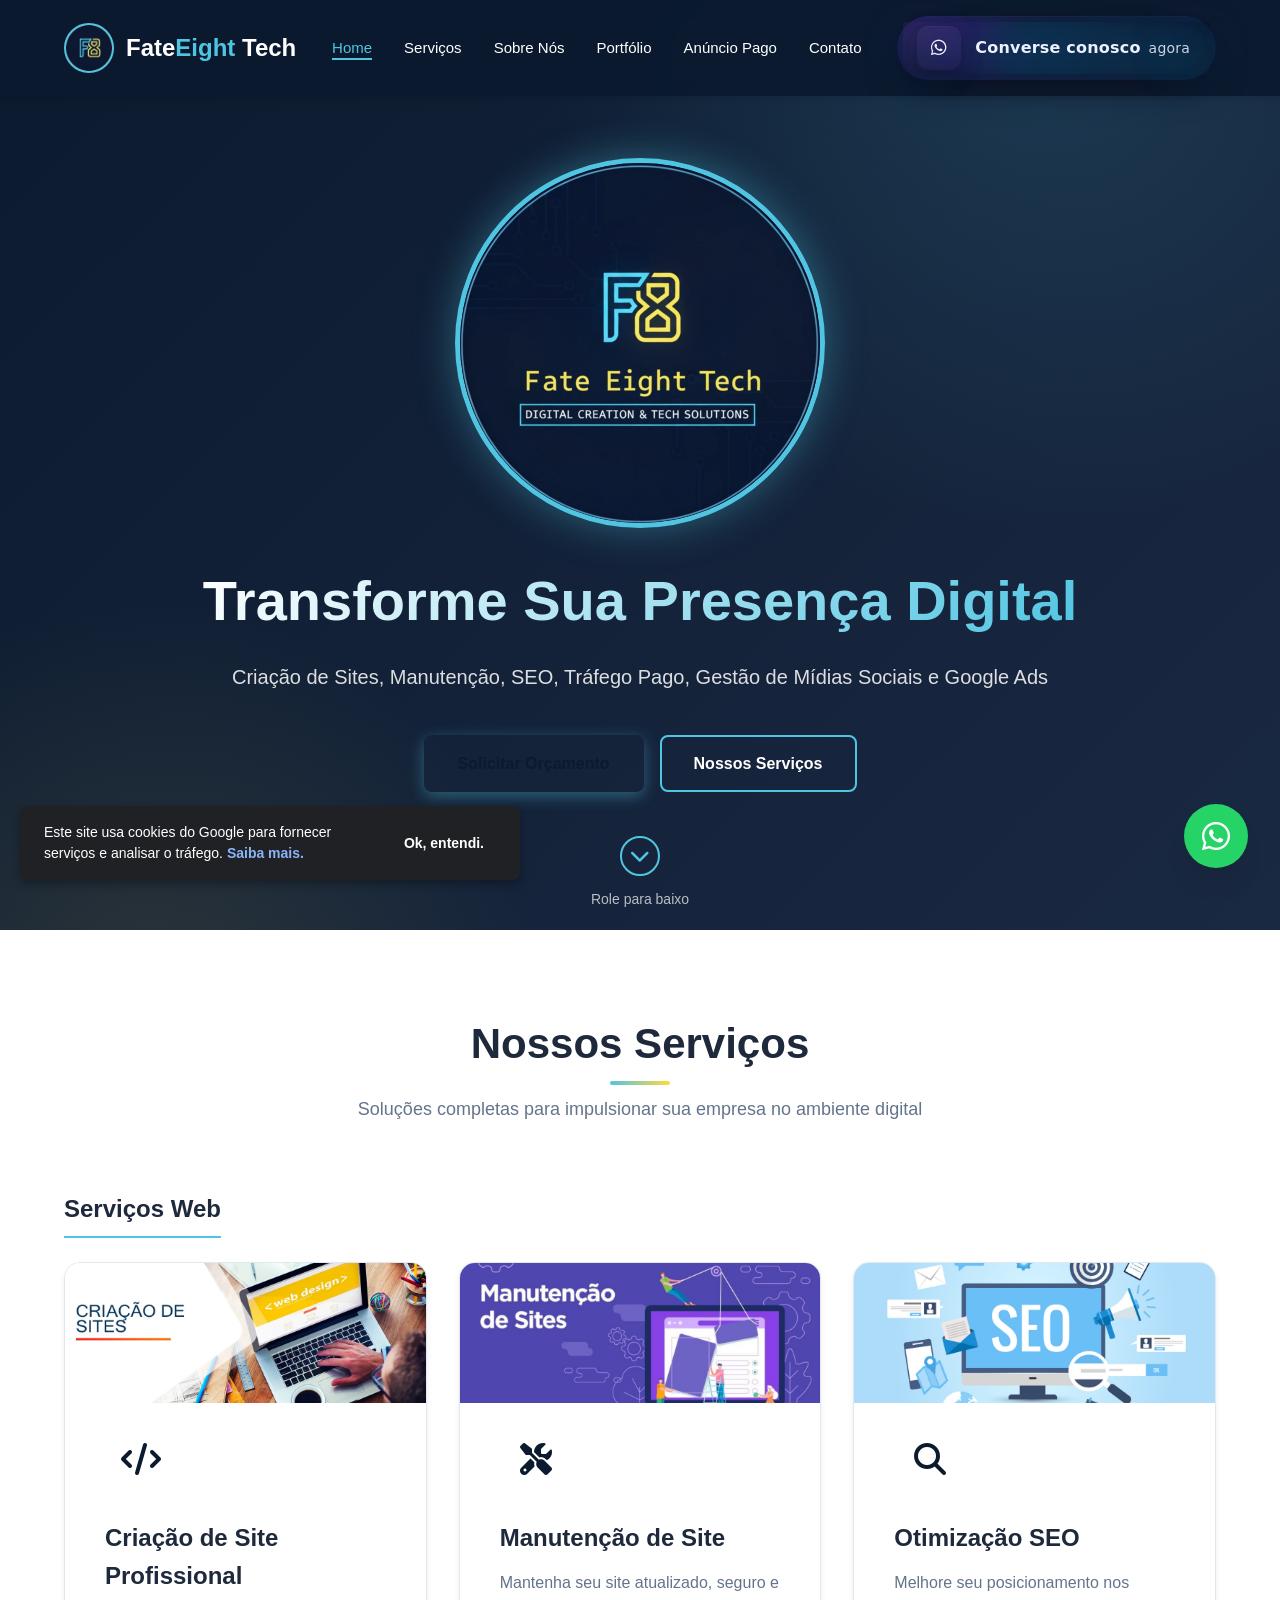
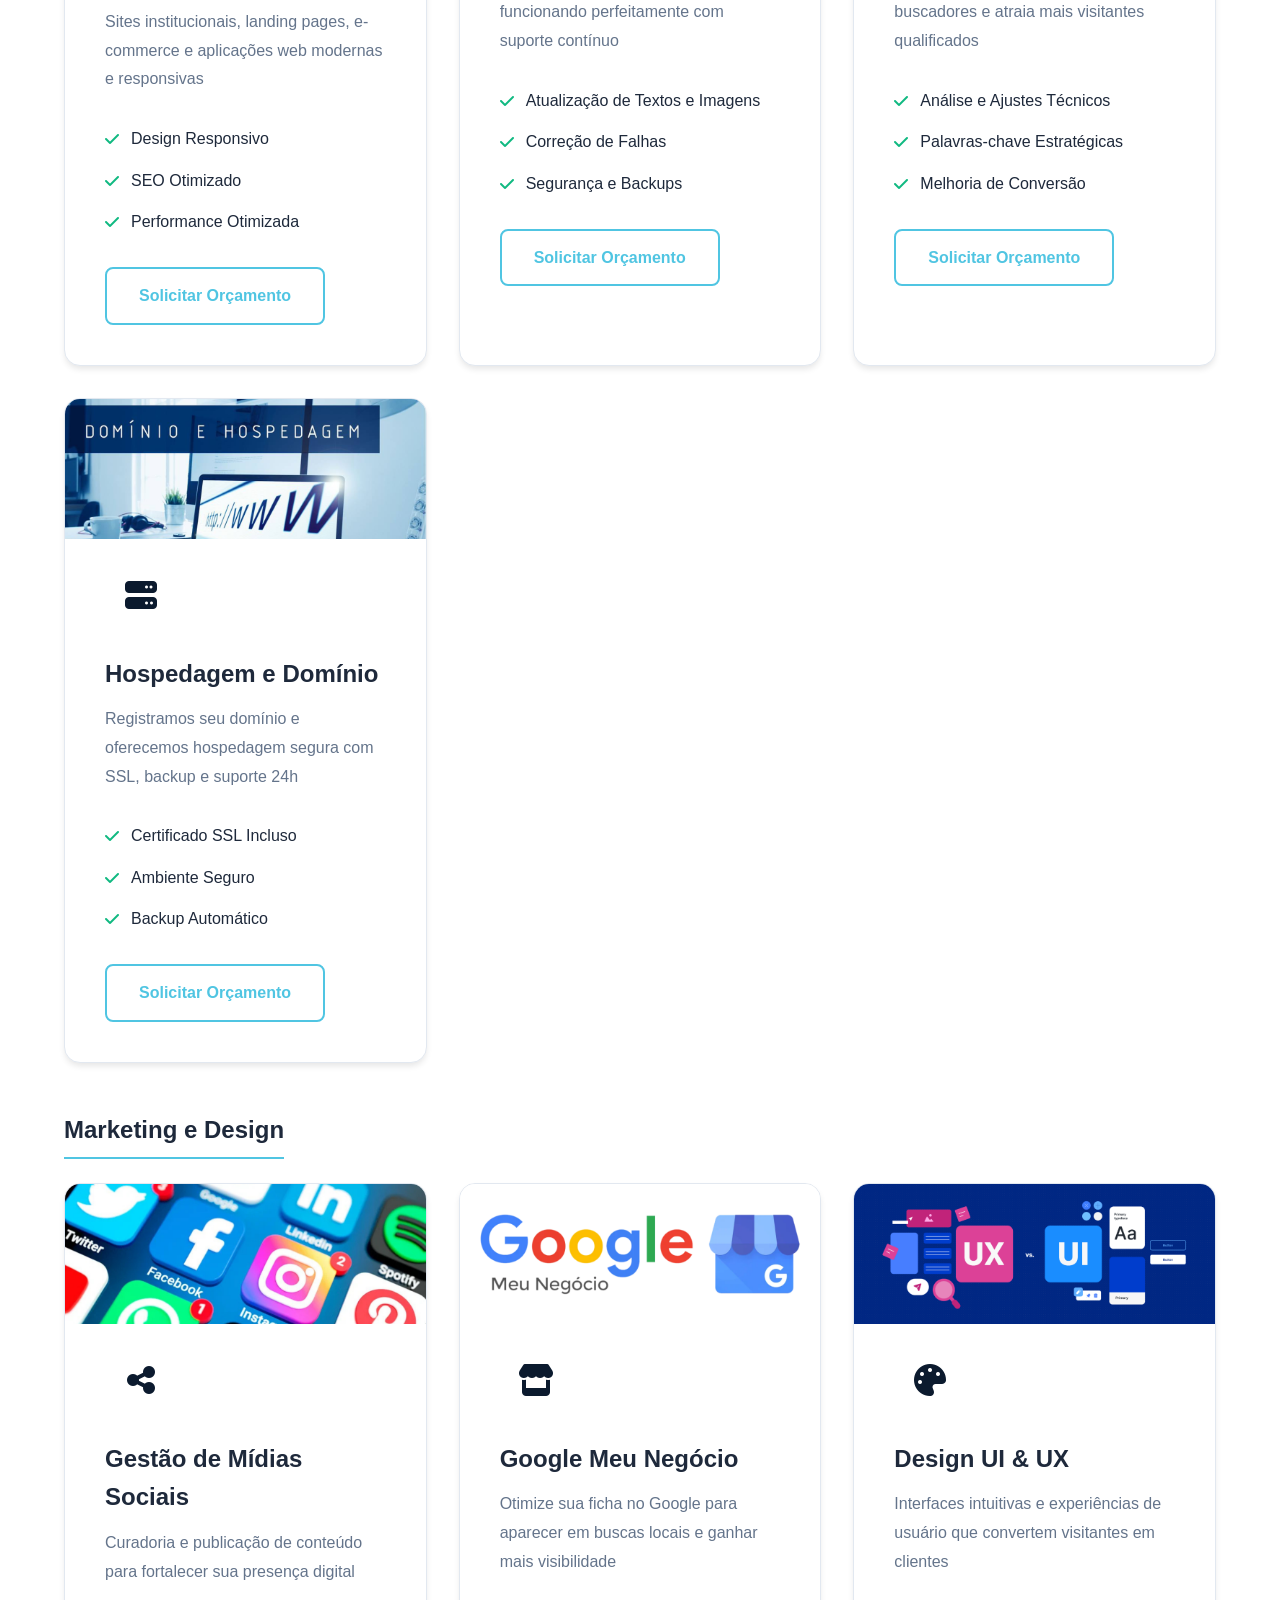
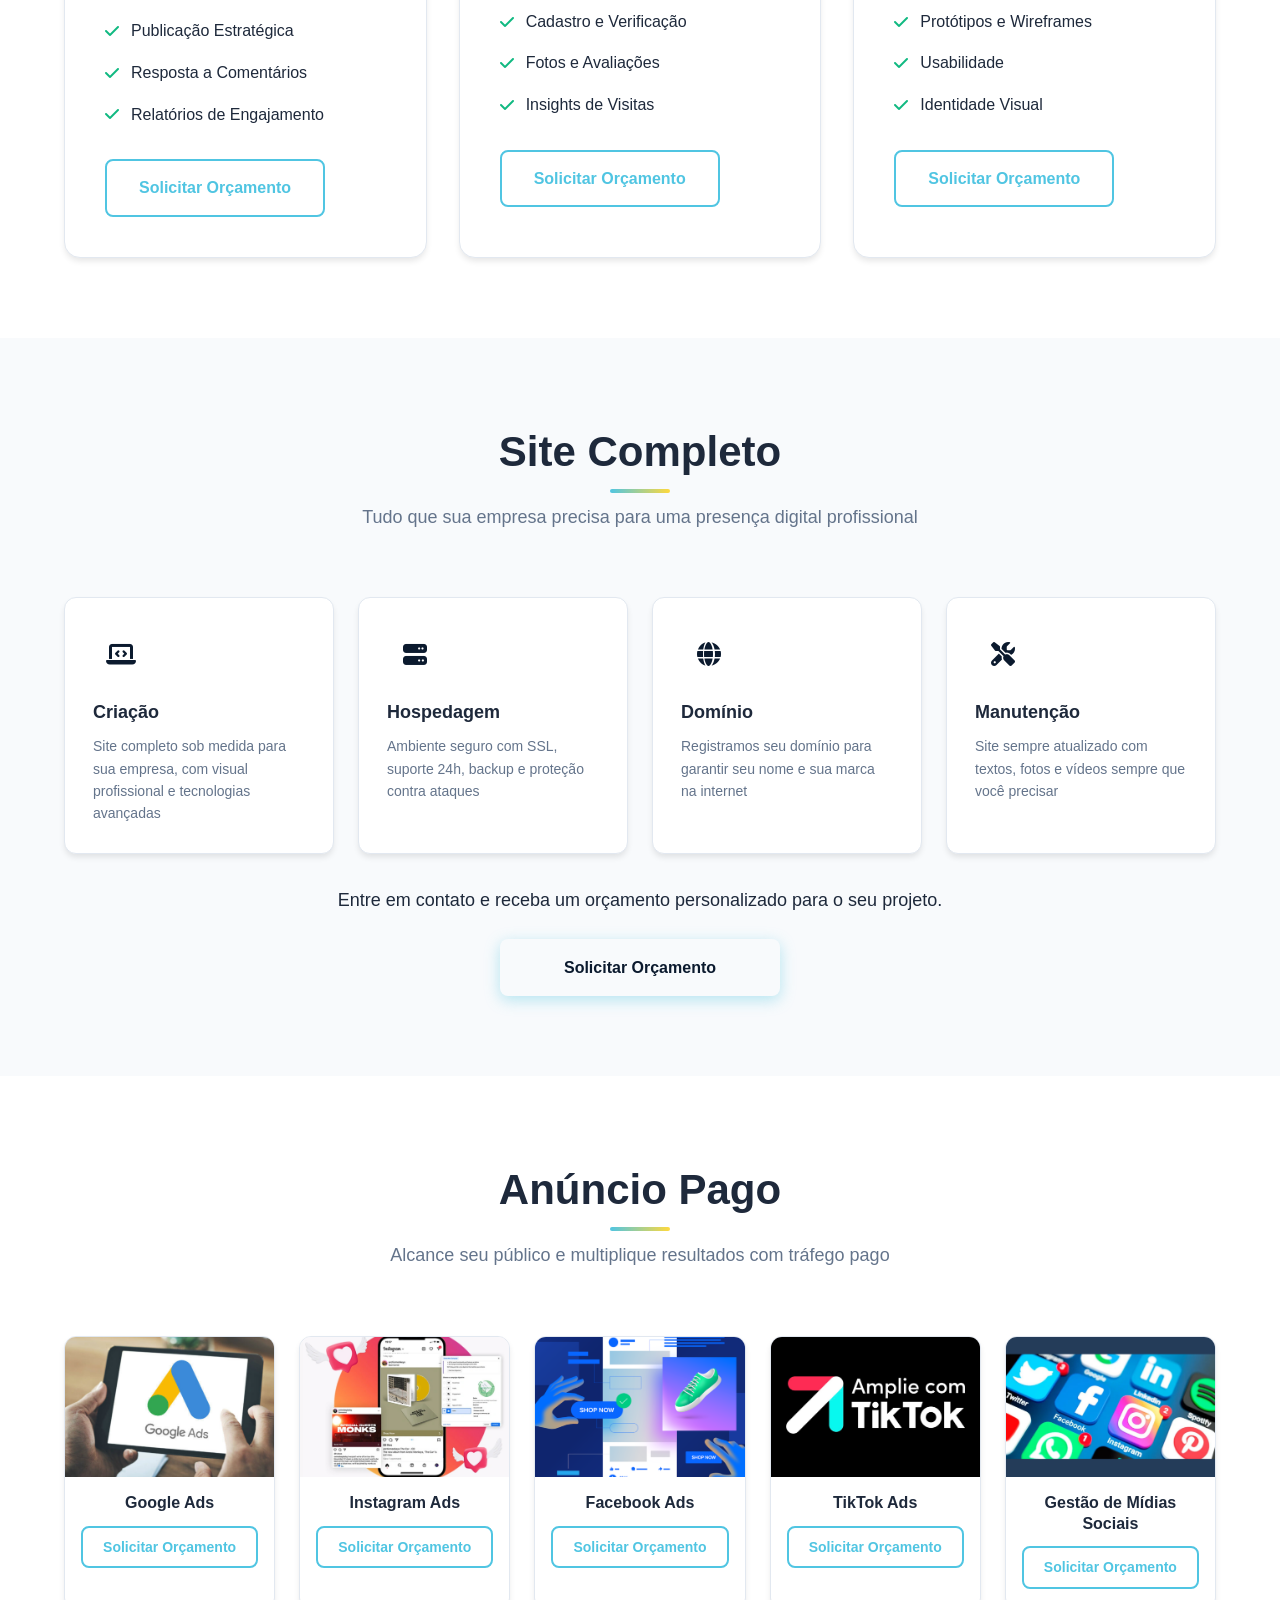
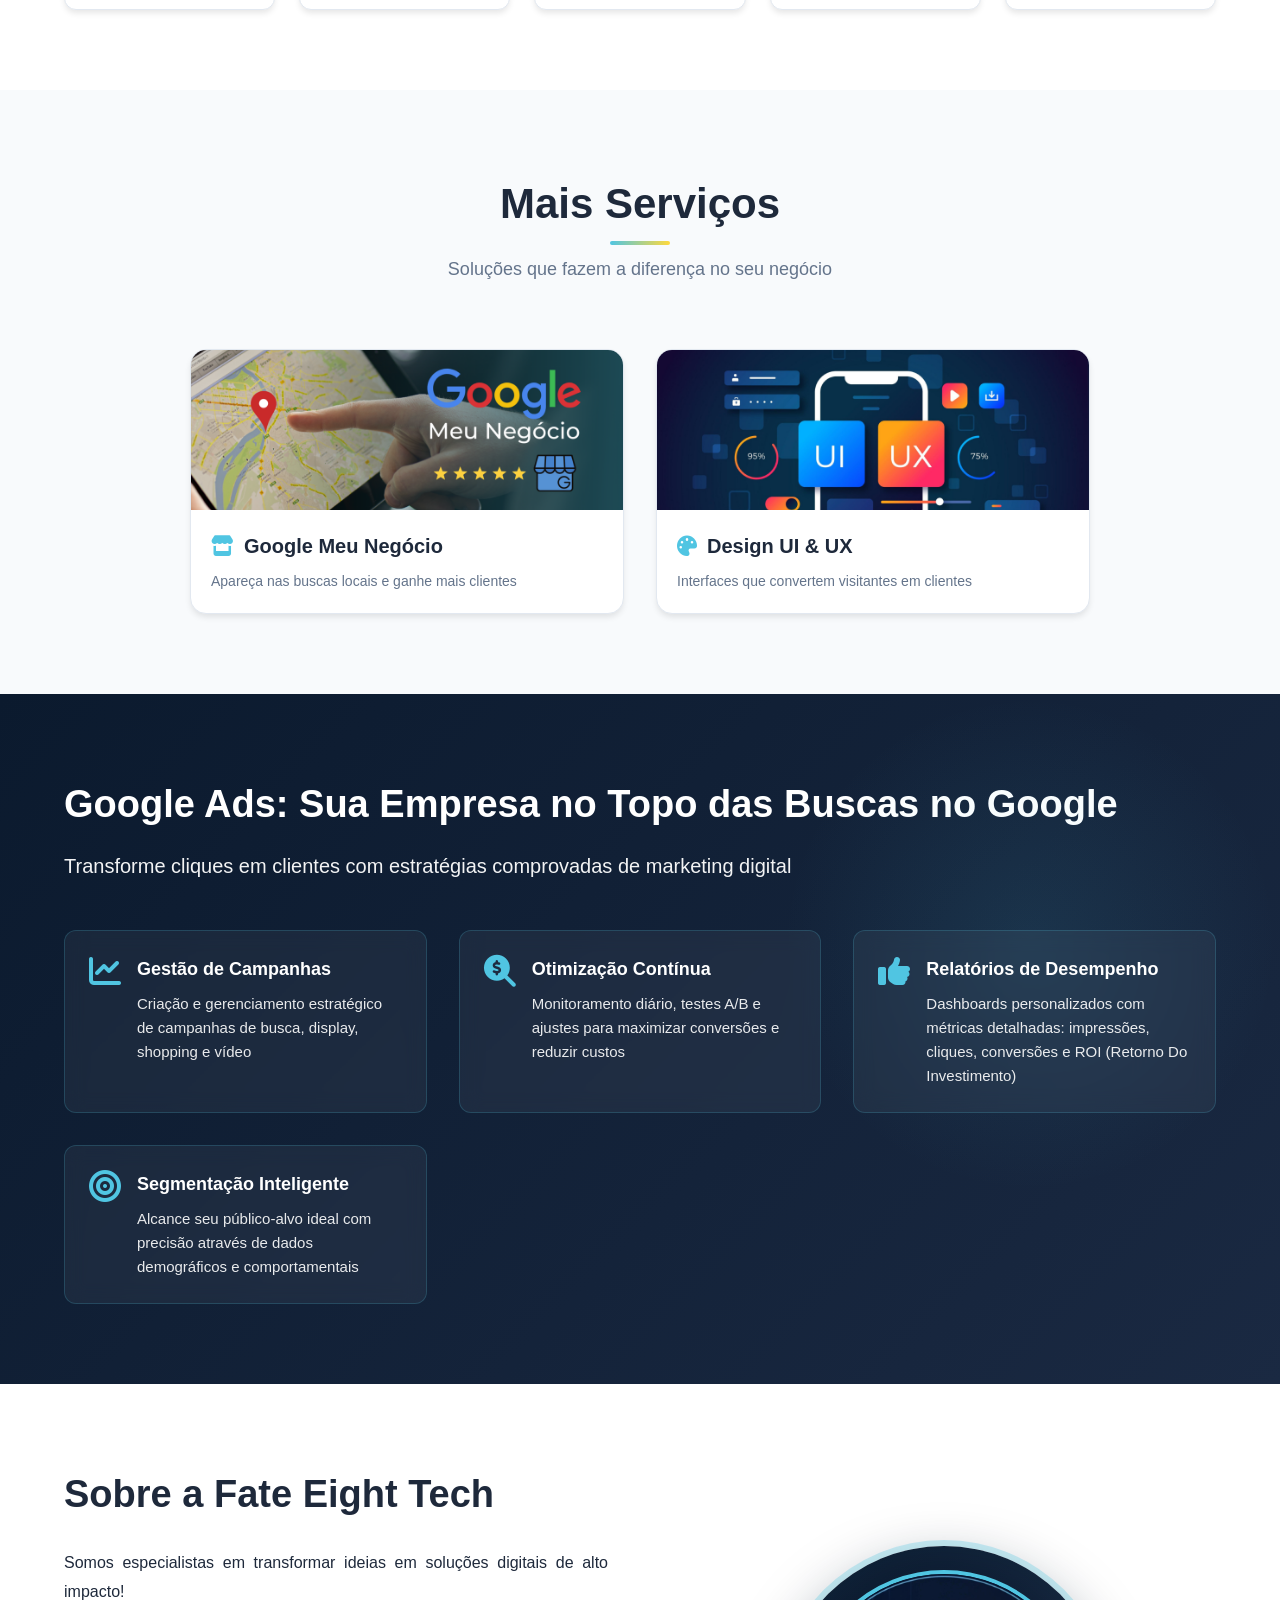
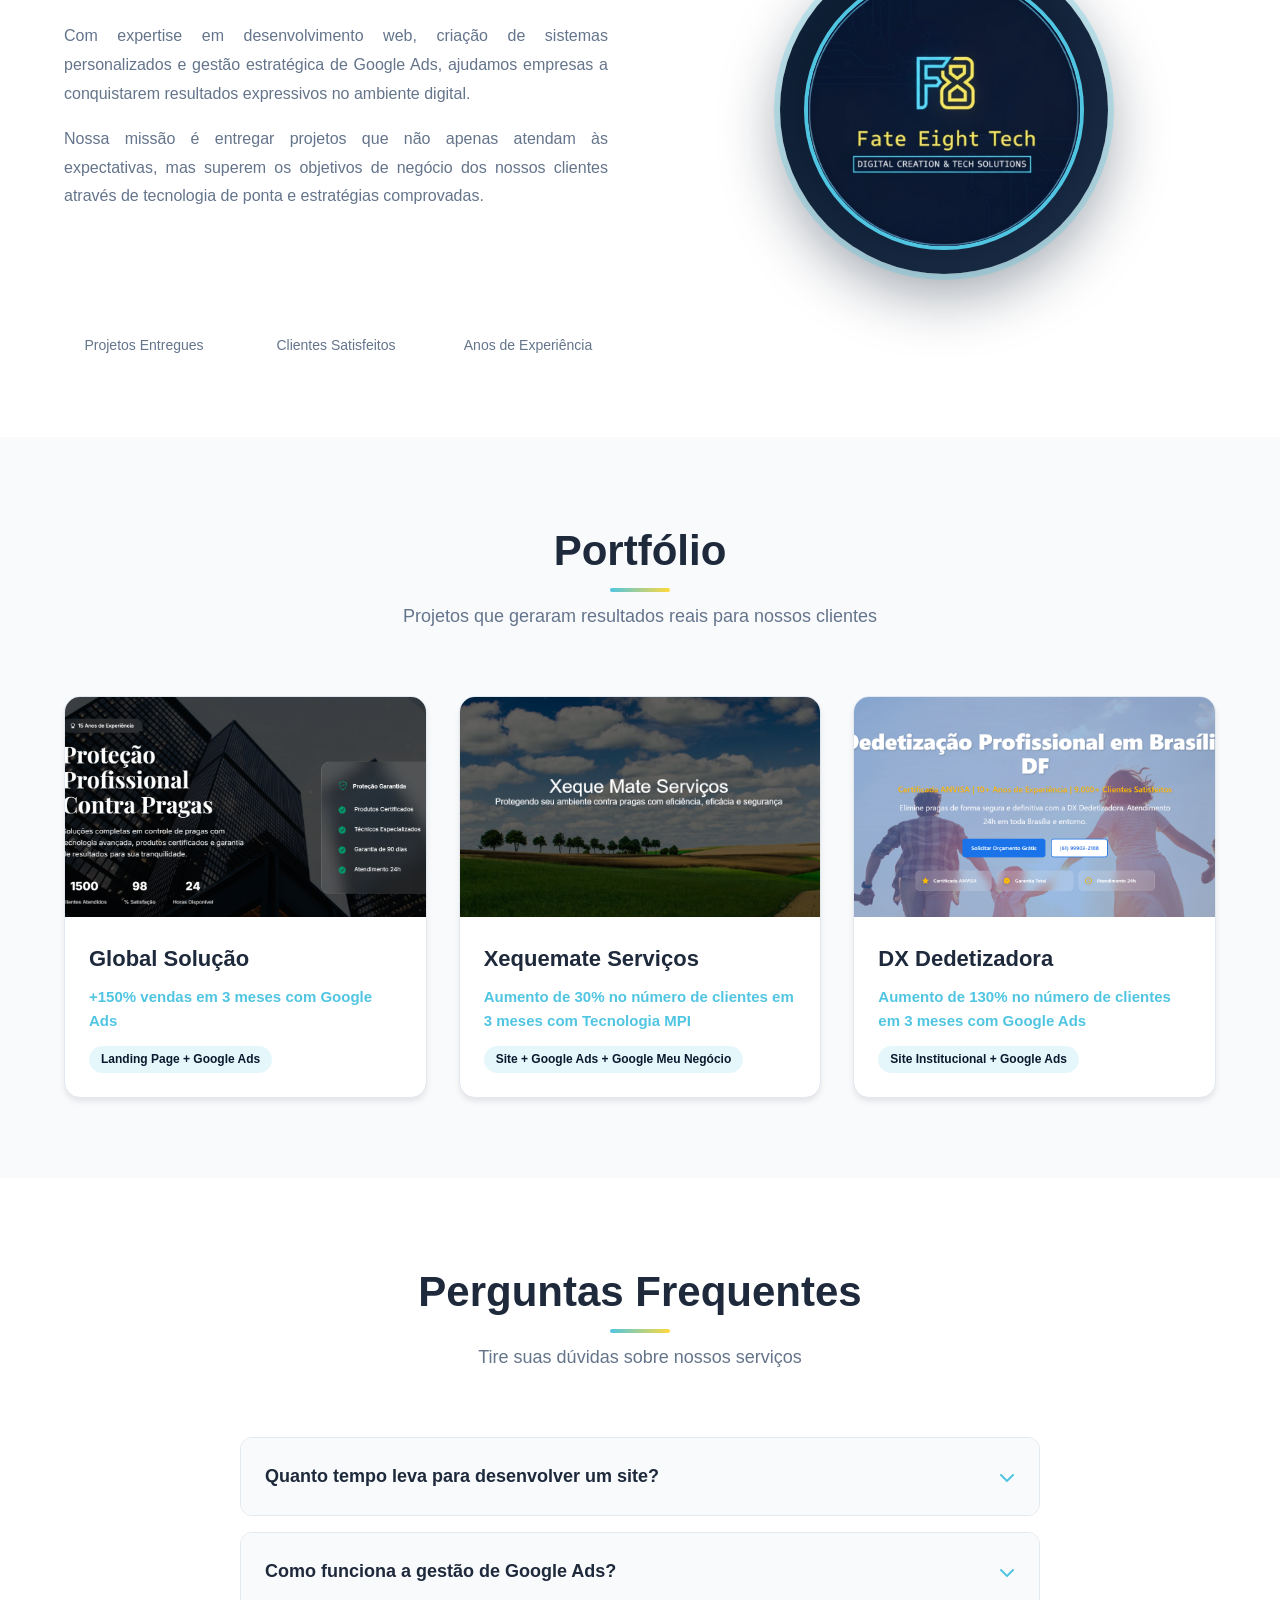
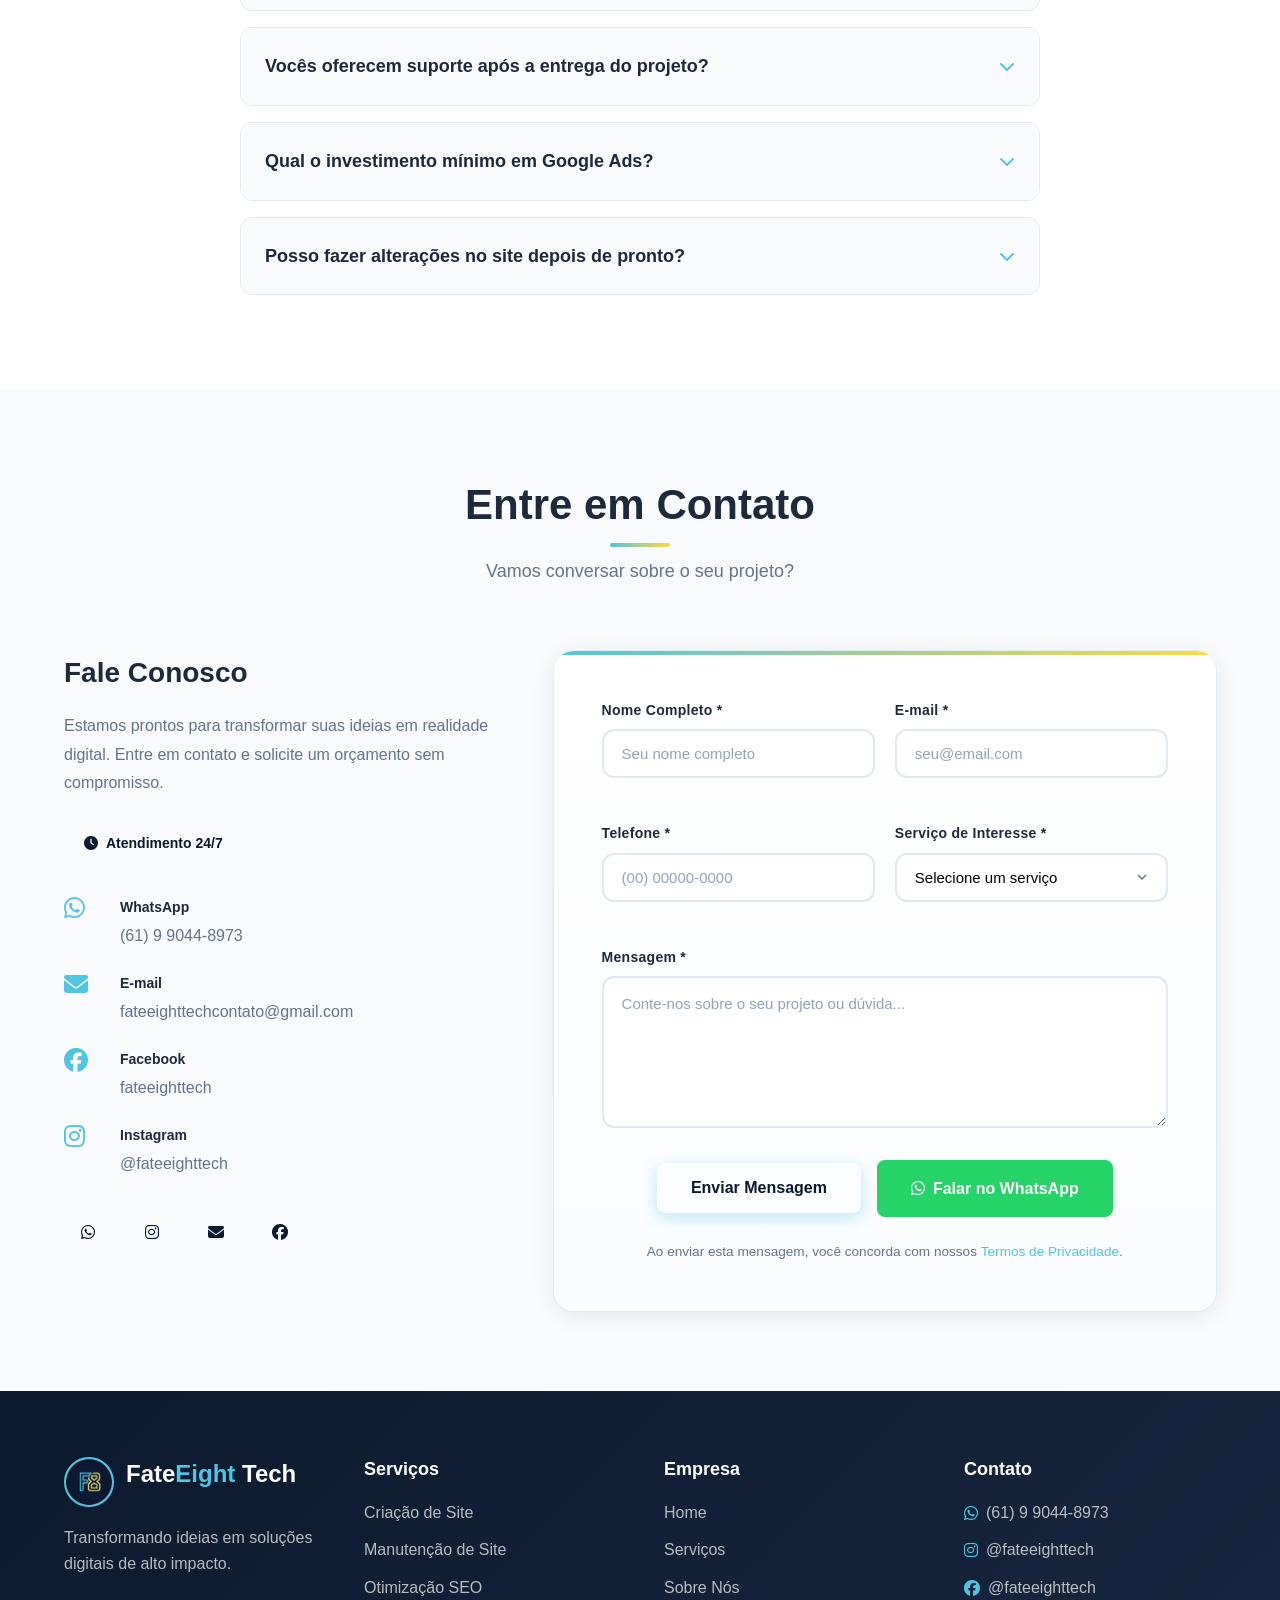
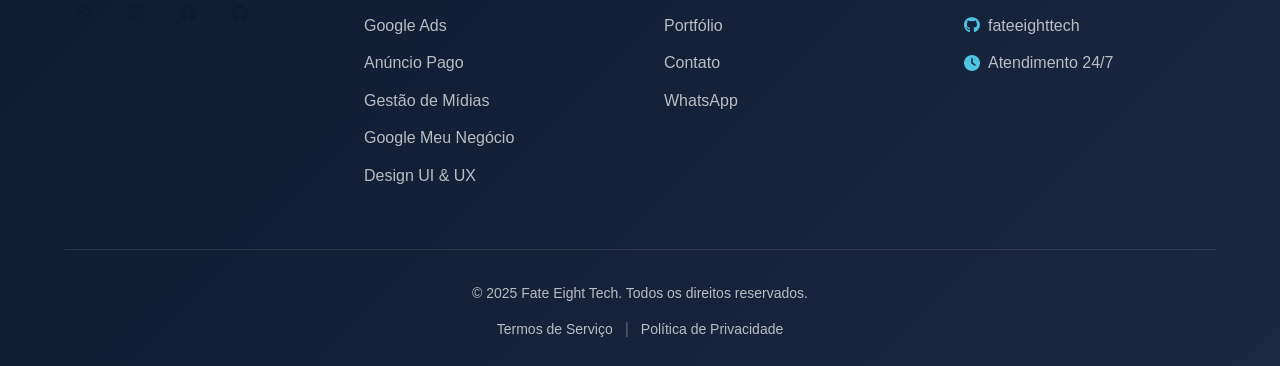
==== index.html @ f66fa098 "Novas alterações no site, novas sessões, novos textos e links, novos redirecionamentos, atualização " ====
<!DOCTYPE html>
<html lang="pt-BR">

<head>
    <!-- Google Tag Manager -->
    <script>(function (w, d, s, l, i) {
            w[l] = w[l] || []; w[l].push({
                'gtm.start':
                    new Date().getTime(), event: 'gtm.js'
            }); var f = d.getElementsByTagName(s)[0],
                j = d.createElement(s), dl = l != 'dataLayer' ? '&l=' + l : ''; j.async = true; j.src =
                    'https://www.googletagmanager.com/gtm.js?id=' + i + dl; f.parentNode.insertBefore(j, f);
        })(window, document, 'script', 'dataLayer', 'GTM-N3N22PZX');</script>

    <!-- Meta Básico -->
    <meta charset="UTF-8">
    <meta name="viewport" content="width=device-width, initial-scale=1.0">
    <meta name="robots" content="index, follow">
    <meta name="theme-color" content="#0d1117">

    <!-- SEO e Marketing -->
    <meta name="description"
        content="Criação de sites, manutenção, SEO, tráfego pago, Google Ads, Instagram Ads, Facebook Ads, gestão de mídias sociais e Google Meu Negócio. Soluções digitais completas para sua empresa.">
    <meta name="keywords"
        content="criação de site, manutenção de site, otimização SEO, Google Ads, Instagram Ads, Facebook Ads, TikTok Ads, gestão de mídias sociais, Google Meu Negócio, design UI UX, Fate Eight Tech, marketing digital, tráfego pago">
    <meta name="author" content="Fate Eight Tech">

    <!-- Open Graph (para Facebook, WhatsApp, LinkedIn etc.) -->
    <meta property="og:title" content="Desenvolva seu Site e Anuncie no Google | Fate Eight Tech">
    <meta property="og:description"
        content="Transforme sua presença digital com sites modernos e campanhas eficientes no Google Ads. Fale com a Fate Eight Tech e expanda seus resultados.">
    <meta property="og:image" content="https://fateeight.com.br/images/logos/logo-hero.jpg">
    <meta property="og:url" content="https://fateeight.com.br/">
    <meta property="og:type" content="website">

    <!-- Twitter Card (para X/Twitter) -->
    <meta name="twitter:card" content="summary_large_image">
    <meta name="twitter:title" content="Fate Eight Tech - Sites e Google Ads">
    <meta name="twitter:description"
        content="Desenvolvemos sites e gerenciamos campanhas no Google Ads para negócios que querem crescer online.">
    <meta name="twitter:image" content="https://fateeight.com.br/images/logos/logo-hero.jpg">

    <!-- Favicon -->
    <link rel="icon" type="image/png" href="images/logos/favicon.png">

    <!-- Título -->
    <title>Desenvolva seu Site e Anuncie no Google | Fate Eight Tech</title>

    <!-- Estilos -->
    <link rel="stylesheet" href="css/style.css">
    <link rel="stylesheet" href="https://cdnjs.cloudflare.com/ajax/libs/font-awesome/6.4.0/css/all.min.css" media="print" onload="this.media='all'">
    <noscript><link rel="stylesheet" href="https://cdnjs.cloudflare.com/ajax/libs/font-awesome/6.4.0/css/all.min.css"></noscript>

    <!-- Google tag (gtag.js) -->
    <script async src="https://www.googletagmanager.com/gtag/js?id=AW-17673039996"></script>
    <script>
        window.dataLayer = window.dataLayer || [];
        function gtag() { dataLayer.push(arguments); }
        gtag('js', new Date());
        gtag('config', 'AW-17673039996');
    </script>

    <!-- reCAPTCHA -->
    <script src="https://www.google.com/recaptcha/api.js?onload=onRecaptchaLoad&render=explicit" async defer></script>
</head>

<body>
    <!-- Google Tag Manager (noscript) -->
    <noscript><iframe src="https://www.googletagmanager.com/ns.html?id=GTM-N3N22PZX" height="0" width="0"
            style="display:none;visibility:hidden"></iframe></noscript>

    <header class="header">
        <nav class="navbar">
            <div class="container">
                <div class="nav-wrapper">
                    <div class="logo">
                        <img src="images/logos/logo-32x32.png" alt="Fate Eight Tech Logo" class="logo-img" width="50" height="50" loading="eager">
                        <a href="#home" style="text-decoration: none; color: inherit;">
                            <span class="logo-text">Fate<span>Eight</span> Tech</span>
                        </a>
                    </div>
                    <button class="mobile-menu-toggle" aria-label="Menu">
                        <span></span>
                        <span></span>
                        <span></span>
                    </button>
                    <ul class="nav-menu">
                        <li><a href="#home" class="nav-link active">Home</a></li>
                        <li><a href="#servicos" class="nav-link">Serviços</a></li>
                        <li><a href="#sobre" class="nav-link">Sobre Nós</a></li>
                        <li><a href="#portfolio" class="nav-link">Portfólio</a></li>
                        <li><a href="#anuncio-pago" class="nav-link">Anúncio Pago</a></li>
                        <li><a href="#contato" class="nav-link">Contato</a></li>
                    </ul>
                    <div class="fe-contact-wrap">
                        <a class="fe-contact-btn" role="button" aria-label="Converse conosco"
                            href="https://wa.me/556190448973?text=Olá, gostaria de fazer um orçamento."
                            data-contact-url="https://wa.me/556190448973?text=Olá, gostaria de fazer um orçamento."
                            target="_blank">
                            <span class="fab fa-whatsapp" aria-hidden="true"></span>
                            <span class="fe-btn-text">Converse conosco <span class="fe-hide-mobile">agora</span></span>
                            <span class="fe-btn-border"></span>
                        </a>
                    </div>
                </div>
            </div>
        </nav>
    </header>

    <section id="home" class="hero-fullscreen">
        <div class="hero-content">
            <div class="hero-logo">
                <img src="images/logos/logo-hero.jpg" alt="Fate Eight Tech" class="hero-logo-img" width="370" height="370" fetchpriority="high" loading="eager">
            </div>
            <h1 class="hero-title">Transforme Sua Presença Digital</h1>
            <p class="hero-subtitle">Criação de Sites, Manutenção, SEO, Tráfego Pago, Gestão de Mídias Sociais e Google Ads</p>
            <div class="hero-buttons">
                <a href="#contato" class="btn btn-primary">Solicitar Orçamento</a>
                <a href="#servicos" class="btn btn-secondary">Nossos Serviços</a>
            </div>
        </div>
        <div class="scroll-indicator">
            <div class="scroll-arrow">
                <i class="fas fa-chevron-down"></i>
            </div>
            <span>Role para baixo</span>
        </div>
    </section>

    <section id="servicos" class="services">
        <div class="container">
            <div class="section-header">
                <h2 class="section-title">Nossos Serviços</h2>
                <p class="section-subtitle">Soluções completas para impulsionar sua empresa no ambiente digital</p>
            </div>

            <h3 class="service-category-title">Serviços Web</h3>
            <div class="services-grid">
                <div class="service-card">
                    <div class="service-card-image">
                        <img src="images/servicos/criacao-site.webp" alt="Criação de Site" width="360" height="140" loading="lazy"
                            onerror="this.src='images/servicos/placeholder.svg';">
                    </div>
                    <div class="service-icon">
                        <i class="fas fa-code"></i>
                    </div>
                    <h3>Criação de Site Profissional</h3>
                    <p>Sites institucionais, landing pages, e-commerce e aplicações web modernas e responsivas</p>
                    <ul class="service-features">
                        <li><i class="fas fa-check"></i> Design Responsivo</li>
                        <li><i class="fas fa-check"></i> SEO Otimizado</li>
                        <li><i class="fas fa-check"></i> Performance Otimizada</li>
                    </ul>
                    <a href="#contato" class="btn btn-outline">Solicitar Orçamento</a>
                </div>
                <div class="service-card">
                    <div class="service-card-image">
                        <img src="images/servicos/manutencao-site.webp" alt="Manutenção de Site" width="360" height="140" loading="lazy"
                            onerror="this.src='images/servicos/placeholder.svg';">
                    </div>
                    <div class="service-icon">
                        <i class="fas fa-tools"></i>
                    </div>
                    <h3>Manutenção de Site</h3>
                    <p>Mantenha seu site atualizado, seguro e funcionando perfeitamente com suporte contínuo</p>
                    <ul class="service-features">
                        <li><i class="fas fa-check"></i> Atualização de Textos e Imagens</li>
                        <li><i class="fas fa-check"></i> Correção de Falhas</li>
                        <li><i class="fas fa-check"></i> Segurança e Backups</li>
                    </ul>
                    <a href="#contato" class="btn btn-outline">Solicitar Orçamento</a>
                </div>
                <div class="service-card">
                    <div class="service-card-image">
                        <img src="images/servicos/seo.webp" alt="Otimização SEO" width="360" height="140" loading="lazy"
                            onerror="this.src='images/servicos/placeholder.svg';">
                    </div>
                    <div class="service-icon">
                        <i class="fas fa-search"></i>
                    </div>
                    <h3>Otimização SEO</h3>
                    <p>Melhore seu posicionamento nos buscadores e atraia mais visitantes qualificados</p>
                    <ul class="service-features">
                        <li><i class="fas fa-check"></i> Análise e Ajustes Técnicos</li>
                        <li><i class="fas fa-check"></i> Palavras-chave Estratégicas</li>
                        <li><i class="fas fa-check"></i> Melhoria de Conversão</li>
                    </ul>
                    <a href="#contato" class="btn btn-outline">Solicitar Orçamento</a>
                </div>
                <div class="service-card">
                    <div class="service-card-image">
                        <img src="images/servicos/hospedagem.webp" alt="Hospedagem e Domínio" width="360" height="140" loading="lazy"
                            onerror="this.src='images/servicos/placeholder.svg';">
                    </div>
                    <div class="service-icon">
                        <i class="fas fa-server"></i>
                    </div>
                    <h3>Hospedagem e Domínio</h3>
                    <p>Registramos seu domínio e oferecemos hospedagem segura com SSL, backup e suporte 24h</p>
                    <ul class="service-features">
                        <li><i class="fas fa-check"></i> Certificado SSL Incluso</li>
                        <li><i class="fas fa-check"></i> Ambiente Seguro</li>
                        <li><i class="fas fa-check"></i> Backup Automático</li>
                    </ul>
                    <a href="#contato" class="btn btn-outline">Solicitar Orçamento</a>
                </div>
            </div>

            <h3 class="service-category-title">Marketing e Design</h3>
            <div class="services-grid">
                <div class="service-card">
                    <div class="service-card-image">
                        <img src="images/servicos/gestao-midias.webp" alt="Gestão de Mídias Sociais" width="360" height="140" loading="lazy"
                            onerror="this.src='images/servicos/placeholder.svg';">
                    </div>
                    <div class="service-icon">
                        <i class="fas fa-share-alt"></i>
                    </div>
                    <h3>Gestão de Mídias Sociais</h3>
                    <p>Curadoria e publicação de conteúdo para fortalecer sua presença digital</p>
                    <ul class="service-features">
                        <li><i class="fas fa-check"></i> Publicação Estratégica</li>
                        <li><i class="fas fa-check"></i> Resposta a Comentários</li>
                        <li><i class="fas fa-check"></i> Relatórios de Engajamento</li>
                    </ul>
                    <a href="#contato" class="btn btn-outline">Solicitar Orçamento</a>
                </div>
                <div class="service-card">
                    <div class="service-card-image">
                        <img src="images/servicos/google-meu-negocio.webp" alt="Google Meu Negócio" width="360" height="140" loading="lazy"
                            onerror="this.src='images/servicos/placeholder.svg';">
                    </div>
                    <div class="service-icon">
                        <i class="fas fa-store"></i>
                    </div>
                    <h3>Google Meu Negócio</h3>
                    <p>Otimize sua ficha no Google para aparecer em buscas locais e ganhar mais visibilidade</p>
                    <ul class="service-features">
                        <li><i class="fas fa-check"></i> Cadastro e Verificação</li>
                        <li><i class="fas fa-check"></i> Fotos e Avaliações</li>
                        <li><i class="fas fa-check"></i> Insights de Visitas</li>
                    </ul>
                    <a href="#contato" class="btn btn-outline">Solicitar Orçamento</a>
                </div>
                <div class="service-card">
                    <div class="service-card-image">
                        <img src="images/servicos/design-ui-ux.webp" alt="Design UI & UX" width="360" height="140" loading="lazy"
                            onerror="this.src='images/servicos/placeholder.svg';">
                    </div>
                    <div class="service-icon">
                        <i class="fas fa-palette"></i>
                    </div>
                    <h3>Design UI & UX</h3>
                    <p>Interfaces intuitivas e experiências de usuário que convertem visitantes em clientes</p>
                    <ul class="service-features">
                        <li><i class="fas fa-check"></i> Protótipos e Wireframes</li>
                        <li><i class="fas fa-check"></i> Usabilidade</li>
                        <li><i class="fas fa-check"></i> Identidade Visual</li>
                    </ul>
                    <a href="#contato" class="btn btn-outline">Solicitar Orçamento</a>
                </div>
            </div>

        </div>
    </section>

    <section id="site-completo" class="site-completo">
        <div class="container">
            <div class="section-header">
                <h2 class="section-title">Site Completo</h2>
                <p class="section-subtitle">Tudo que sua empresa precisa para uma presença digital profissional</p>
            </div>
            <div class="site-completo-grid">
                <div class="site-completo-card">
                    <div class="site-completo-icon">
                        <i class="fas fa-laptop-code"></i>
                    </div>
                    <h3>Criação</h3>
                    <p>Site completo sob medida para sua empresa, com visual profissional e tecnologias avançadas</p>
                </div>
                <div class="site-completo-card">
                    <div class="site-completo-icon">
                        <i class="fas fa-server"></i>
                    </div>
                    <h3>Hospedagem</h3>
                    <p>Ambiente seguro com SSL, suporte 24h, backup e proteção contra ataques</p>
                </div>
                <div class="site-completo-card">
                    <div class="site-completo-icon">
                        <i class="fas fa-globe"></i>
                    </div>
                    <h3>Domínio</h3>
                    <p>Registramos seu domínio para garantir seu nome e sua marca na internet</p>
                </div>
                <div class="site-completo-card">
                    <div class="site-completo-icon">
                        <i class="fas fa-tools"></i>
                    </div>
                    <h3>Manutenção</h3>
                    <p>Site sempre atualizado com textos, fotos e vídeos sempre que você precisar</p>
                </div>
            </div>
            <p class="site-completo-cta">Entre em contato e receba um orçamento personalizado para o seu projeto.</p>
            <a href="#contato" class="btn btn-primary">Solicitar Orçamento</a>
        </div>
    </section>

    <section id="anuncio-pago" class="anuncio-pago">
        <div class="container">
            <div class="section-header">
                <h2 class="section-title">Anúncio Pago</h2>
                <p class="section-subtitle">Alcance seu público e multiplique resultados com tráfego pago</p>
            </div>
            <div class="anuncio-pago-grid">
                <a href="#contato" class="anuncio-card">
                    <div class="anuncio-card-image">
                        <img src="images/ads/google-ads.webp" alt="Google Ads" width="300" height="180" loading="lazy"
                            onerror="this.src='images/ads/placeholder.svg';">
                    </div>
                    <h3>Google Ads</h3>
                    <span class="btn btn-outline btn-sm">Solicitar Orçamento</span>
                </a>
                <a href="#contato" class="anuncio-card">
                    <div class="anuncio-card-image">
                        <img src="images/ads/instagram-ads.webp" alt="Instagram Ads" width="300" height="180" loading="lazy"
                            onerror="this.src='images/ads/placeholder.svg';">
                    </div>
                    <h3>Instagram Ads</h3>
                    <span class="btn btn-outline btn-sm">Solicitar Orçamento</span>
                </a>
                <a href="#contato" class="anuncio-card">
                    <div class="anuncio-card-image">
                        <img src="images/ads/facebook-ads.webp" alt="Facebook Ads" width="300" height="180" loading="lazy"
                            onerror="this.src='images/ads/placeholder.svg';">
                    </div>
                    <h3>Facebook Ads</h3>
                    <span class="btn btn-outline btn-sm">Solicitar Orçamento</span>
                </a>
                <a href="#contato" class="anuncio-card">
                    <div class="anuncio-card-image">
                        <img src="images/ads/tiktok-ads.webp" alt="TikTok Ads" width="300" height="180" loading="lazy"
                            onerror="this.src='images/ads/placeholder.svg';">
                    </div>
                    <h3>TikTok Ads</h3>
                    <span class="btn btn-outline btn-sm">Solicitar Orçamento</span>
                </a>
                <a href="#contato" class="anuncio-card">
                    <div class="anuncio-card-image">
                        <img src="images/ads/gestao-midias.webp" alt="Gestão de Mídias Sociais" width="300" height="180" loading="lazy"
                            onerror="this.src='images/ads/placeholder.svg';">
                    </div>
                    <h3>Gestão de Mídias Sociais</h3>
                    <span class="btn btn-outline btn-sm">Solicitar Orçamento</span>
                </a>
            </div>
        </div>
    </section>

    <section class="destaques-extras">
        <div class="container">
            <div class="section-header">
                <h2 class="section-title">Mais Serviços</h2>
                <p class="section-subtitle">Soluções que fazem a diferença no seu negócio</p>
            </div>
            <div class="destaques-grid">
                <a href="#contato" class="destaque-card">
                    <div class="destaque-card-image">
                        <img src="images/destaques/google-meu-negocio.webp" alt="Google Meu Negócio" width="360" height="200" loading="lazy"
                            onerror="this.src='images/destaques/placeholder.svg';">
                    </div>
                    <h3><i class="fas fa-store"></i> Google Meu Negócio</h3>
                    <p>Apareça nas buscas locais e ganhe mais clientes</p>
                </a>
                <a href="#contato" class="destaque-card">
                    <div class="destaque-card-image">
                        <img src="images/destaques/design-ui-ux.webp" alt="Design UI & UX" width="360" height="200" loading="lazy"
                            onerror="this.src='images/destaques/placeholder.svg';">
                    </div>
                    <h3><i class="fas fa-palette"></i> Design UI & UX</h3>
                    <p>Interfaces que convertem visitantes em clientes</p>
                </a>
            </div>
        </div>
    </section>

    <section class="marketing-detail">
        <div class="container">
            <div class="marketing-content">
                <div class="marketing-text">
                    <h2>Google Ads: Sua Empresa no Topo das Buscas no Google</h2>
                    <p class="lead">Transforme cliques em clientes com estratégias comprovadas de marketing digital</p>
                    <div class="marketing-features">
                        <div class="marketing-feature">
                            <i class="fas fa-chart-line"></i>
                            <div>
                                <h4>Gestão de Campanhas</h4>
                                <p>Criação e gerenciamento estratégico de campanhas de busca, display, shopping e vídeo
                                </p>
                            </div>
                        </div>
                        <div class="marketing-feature">
                            <i class="fas fa-search-dollar"></i>
                            <div>
                                <h4>Otimização Contínua</h4>
                                <p>Monitoramento diário, testes A/B e ajustes para maximizar conversões e reduzir custos
                                </p>
                            </div>
                        </div>
                        <div class="marketing-feature">
                            <i class="fa-solid fa-thumbs-up"></i>
                            <div>
                                <h4>Relatórios de Desempenho</h4>
                                <p>Dashboards personalizados com métricas detalhadas: impressões, cliques, conversões e
                                    ROI (Retorno Do Investimento)</p>
                            </div>
                        </div>
                        <div class="marketing-feature">
                            <i class="fas fa-bullseye"></i>
                            <div>
                                <h4>Segmentação Inteligente</h4>
                                <p>Alcance seu público-alvo ideal com precisão através de dados demográficos e
                                    comportamentais</p>
                            </div>
                        </div>
                    </div>
                </div>
            </div>
        </div>
    </section>

    <section id="sobre" class="about">
        <div class="container">
            <div class="about-content">
                <div class="about-text">
                    <h2>Sobre a Fate Eight Tech</h2>
                    <p class="lead">Somos especialistas em transformar ideias em soluções digitais de alto impacto!</p>
                    <p>Com expertise em desenvolvimento web, criação de sistemas personalizados e gestão estratégica de
                        Google Ads, ajudamos empresas a conquistarem resultados expressivos no ambiente digital.</p>
                    <p>Nossa missão é entregar projetos que não apenas atendam às expectativas, mas superem os objetivos
                        de negócio dos nossos clientes através de tecnologia de ponta e estratégias comprovadas.</p>
                    <div class="about-stats">
                        <div class="stat">
                            <span class="stat-number">50+</span>
                            <span class="stat-label">Projetos Entregues</span>
                        </div>
                        <div class="stat">
                            <span class="stat-number">94%</span>
                            <span class="stat-label">Clientes Satisfeitos</span>
                        </div>
                        <div class="stat">
                            <span class="stat-number">5+</span>
                            <span class="stat-label">Anos de Experiência</span>
                        </div>
                    </div>
                </div>
                <div class="about-image">
                    <div class="about-logo-frame">
                        <img src="images/logos/logo-hero.jpg" alt="Fate Eight Tech - Soluções Digitais" width="280" height="280" loading="lazy">
                    </div>
                </div>
            </div>
        </div>
    </section>

    <section id="portfolio" class="portfolio">
        <div class="container">
            <div class="section-header">
                <h2 class="section-title">Portfólio</h2>
                <p class="section-subtitle">Projetos que geraram resultados reais para nossos clientes</p>
            </div>
            <div class="portfolio-grid">
                <a href="https://www.globalsolucaodedetizadora.com.br/" target="_blank" rel="noopener noreferrer" class="portfolio-card">
                    <div class="portfolio-image">
                        <img src="images/portfolio/global-solucao.webp" alt="Global Solução - Site desenvolvido pela Fate Eight Tech" width="400" height="250" loading="lazy"
                            onerror="this.src='images/portfolio/placeholder.svg'; this.alt='Preview Global Solução';">
                    </div>
                    <div class="portfolio-content">
                        <h3>Global Solução</h3>
                        <p class="portfolio-result">+150% vendas em 3 meses com Google Ads</p>
                        <span class="portfolio-tag">Landing Page + Google Ads</span>
                    </div>
                </a>
                <a href="https://xequemateservicos.com.br/" target="_blank" rel="noopener noreferrer" class="portfolio-card">
                    <div class="portfolio-image">
                        <img src="images/portfolio/xequemate.webp" alt="Xequemate Serviços - Site desenvolvido pela Fate Eight Tech" width="400" height="250" loading="lazy"
                            onerror="this.src='images/portfolio/placeholder.svg'; this.alt='Preview Xequemate';">
                    </div>
                    <div class="portfolio-content">
                        <h3>Xequemate Serviços</h3>
                        <p class="portfolio-result">Aumento de 30% no número de clientes em 3 meses com Tecnologia MPI</p>
                        <span class="portfolio-tag">Site + Google Ads + Google Meu Negócio</span>
                    </div>
                </a>
                <a href="https://dxdedetizadora.com.br/" target="_blank" rel="noopener noreferrer" class="portfolio-card">
                    <div class="portfolio-image">
                        <img src="images/portfolio/dx-dedetizadora.webp" alt="DX Dedetizadora - Projeto Fate Eight Tech" width="400" height="250" loading="lazy"
                            onerror="this.src='images/portfolio/placeholder.svg'; this.alt='Preview DX Dedetizadora';">
                    </div>
                    <div class="portfolio-content">
                        <h3>DX Dedetizadora</h3>
                        <p class="portfolio-result">Aumento de 130% no número de clientes em 3 meses com Google Ads</p>
                        <span class="portfolio-tag">Site Institucional + Google Ads</span>
                    </div>
                </a>
            </div>
        </div>
    </section>

    <section class="faq">
        <div class="container">
            <div class="section-header">
                <h2 class="section-title">Perguntas Frequentes</h2>
                <p class="section-subtitle">Tire suas dúvidas sobre nossos serviços</p>
            </div>
            <div class="faq-list">
                <div class="faq-item">
                    <div class="faq-question">
                        <h4>Quanto tempo leva para desenvolver um site?</h4>
                        <i class="fas fa-chevron-down"></i>
                    </div>
                    <div class="faq-answer">
                        <p>O prazo varia conforme a complexidade do projeto. Sites institucionais simples ficam prontos
                            em 2-3 semanas, enquanto projetos mais complexos como e-commerce podem levar de 6 a 12
                            semanas.</p>
                    </div>
                </div>

                <div class="faq-item">
                    <div class="faq-question">
                        <h4>Como funciona a gestão de Google Ads?</h4>
                        <i class="fas fa-chevron-down"></i>
                    </div>
                    <div class="faq-answer">
                        <p>Realizamos uma análise completa do seu negócio, criamos campanhas segmentadas, fazemos
                            otimizações diárias e fornecemos relatórios semanais com todas as métricas importantes.
                            Nosso objetivo é maximizar seu ROI (Retorno sobre Investimento).</p>
                    </div>
                </div>

                <div class="faq-item">
                    <div class="faq-question">
                        <h4>Vocês oferecem suporte após a entrega do projeto?</h4>
                        <i class="fas fa-chevron-down"></i>
                    </div>
                    <div class="faq-answer">
                        <p>Sim! Todos os nossos projetos incluem período de suporte técnico. Além disso, oferecemos
                            planos de manutenção contínua para garantir que seu site ou sistema esteja sempre atualizado
                            e funcionando perfeitamente.</p>
                    </div>
                </div>

                <div class="faq-item">
                    <div class="faq-question">
                        <h4>Qual o investimento mínimo em Google Ads?</h4>
                        <i class="fas fa-chevron-down"></i>
                    </div>
                    <div class="faq-answer">
                        <p>Recomendamos um investimento mínimo de R$ 30/dia para ter resultados consistentes. O valor
                            ideal depende do seu segmento, concorrência e objetivos. Fazemos uma análise personalizada
                            para recomendar o melhor orçamento.</p>
                    </div>
                </div>

                <div class="faq-item">
                    <div class="faq-question">
                        <h4>Posso fazer alterações no site depois de pronto?</h4>
                        <i class="fas fa-chevron-down"></i>
                    </div>
                    <div class="faq-answer">
                        <p>Sim! Após a finalização do site, é possível solicitar alterações. Nesse caso, realizamos uma
                            nova avaliação do pedido, mas oferecemos condições especiais e descontos para clientes já
                            cadastrados.</p>
                    </div>
                </div>
            </div>
        </div>
    </section>

    <!-- form -->
    <section id="contato" class="contact">
        <div class="container">

            <div class="section-header">
                <h2 class="section-title">Entre em Contato</h2>
                <p class="section-subtitle">Vamos conversar sobre o seu projeto?</p>
            </div>

            <div class="contact-wrapper">
                <div class="contact-info">
                    <h3>Fale Conosco</h3>
                    <p>Estamos prontos para transformar suas ideias em realidade digital. Entre em contato e solicite um
                        orçamento sem compromisso.</p>
                    <div class="availability-badge">
                        <i class="fas fa-clock"></i>
                        <span>Atendimento 24/7</span>
                    </div>
                    <div class="contact-details">
                        <div class="contact-item">
                            <i class="fab fa-whatsapp"></i>
                            <div>
                                <h4>WhatsApp</h4>
                                <a href="https://wa.me/556190448973?text=Olá, gostaria de fazer um orçamento."
                                    target="_blank" rel="noopener noreferrer">(61) 9 9044-8973</a>
                            </div>
                        </div>
                        <div class="contact-item">
                            <i class="fa-solid fa-envelope"></i>
                            <div>
                                <h4>E-mail</h4>
                                <a href="mailto:fateeighttechcontato@gmail.com" target="_blank"
                                    rel="noopener noreferrer">fateeighttechcontato@gmail.com</a>
                            </div>
                        </div>
                        <div class="contact-item">
                            <i class="fab fa-facebook"></i>
                            <div>
                                <h4>Facebook</h4>
                                <a href="https://www.facebook.com/profile.php?id=61582108484785" target="_blank"
                                    rel="noopener noreferrer">fateeighttech</a>
                            </div>
                        </div>
                        <div class="contact-item">
                            <i class="fab fa-instagram"></i>
                            <div>
                                <h4>Instagram</h4>
                                <a href="https://instagram.com/fateeighttech" target="_blank"
                                    rel="noopener noreferrer">@fateeighttech</a>
                            </div>
                        </div>
                    </div>

                    <div class="social-links">
                        <a href="https://wa.me/556190448973?text=Olá, gostaria de fazer um orçamento." target="_blank"
                            rel="noopener noreferrer" aria-label="WhatsApp"><i class="fab fa-whatsapp"></i></a>
                        <a href="https://instagram.com/fateeighttech" target="_blank" rel="noopener noreferrer"
                            aria-label="Instagram"><i class="fab fa-instagram"></i></a>
                        <a href="mailto:fateeighttechcontato@gmail.com" target="_blank" rel="noopener noreferrer"
                            aria-label="E-mail"><i class="fa-solid fa-envelope"></i></a>
                        <a href="https://www.facebook.com/profile.php?id=61582108484785" target="_blank"
                            rel="noopener noreferrer" aria-label="Facebook"><i class="fab fa-facebook"></i></a>
                    </div>
                </div>

                <form class="contact-form" id="contactForm" method="post">
                    <!-- HONEYPOT (dentro do form para funcionar corretamente) -->
                    <div style="display:none;">
                        <label>Não preencher</label>
                        <input type="text" name="company" autocomplete="off" tabindex="-1" value="">
                    </div>

                    <!-- campo extra escondido (antigo) -->
                    <input type="text" name="honeypot" style="display:none">

                    <div class="form-row form-row-2">
                        <div class="form-group">
                            <label for="name">Nome Completo *</label>
                            <input type="text" id="name" name="name" required placeholder="Seu nome completo">
                            <span class="error-message"></span>
                        </div>
                        <div class="form-group">
                            <label for="email">E-mail *</label>
                            <input type="email" id="email" name="email" required placeholder="seu@email.com">
                            <span class="error-message"></span>
                        </div>
                    </div>
                    <div class="form-row form-row-2">
                        <div class="form-group">
                            <label for="phone">Telefone *</label>
                            <input type="tel" id="phone" name="phone" required placeholder="(00) 00000-0000">
                            <span class="error-message"></span>
                        </div>
                        <div class="form-group">
                            <label for="service">Serviço de Interesse *</label>
                            <select id="service" name="service" required>
                            <option value="">Selecione um serviço</option>
                            <option value="criacao-site">Criação de Site Profissional</option>
                            <option value="manutencao-site">Manutenção de Site</option>
                            <option value="otimizacao-seo">Otimização SEO</option>
                            <option value="hospedagem-dominio">Hospedagem e Domínio</option>
                            <option value="google-ads">Google Ads</option>
                            <option value="instagram-facebook-ads">Instagram / Facebook Ads</option>
                            <option value="tiktok-ads">TikTok Ads</option>
                            <option value="gestao-midias">Gestão de Mídias Sociais</option>
                            <option value="google-meu-negocio">Google Meu Negócio</option>
                            <option value="design-ui-ux">Design UI & UX</option>
                            <option value="multiplos">Múltiplos Serviços</option>
                        </select>
                        <span class="error-message"></span>
                        </div>
                    </div>
                    <div class="form-group">
                        <label for="message">Mensagem *</label>
                        <textarea id="message" name="message" rows="5" required placeholder="Conte-nos sobre o seu projeto ou dúvida..."></textarea>
                        <span class="error-message"></span>
                    </div>

                    <!-- reCAPTCHA placeholder (será renderizado pelo grecaptcha) -->
                    <div class="form-recaptcha">
                        <div class="g-recaptcha" data-sitekey="6LfsPvkrAAAAAAiUhmmX6X05cBHj95l2A8yqnVd_"></div>
                    </div>
                    <input type="hidden" name="redirectTo" value="obrigado.html">
                    <div class="form-buttons">
                        <button type="submit" class="btn btn-primary">Enviar Mensagem</button>
                        <a href="https://wa.me/556190448973?text=Olá, gostaria de fazer um orçamento." target="_blank" rel="noopener noreferrer" class="btn btn-whatsapp" aria-label="Contato pelo WhatsApp">
                            <i class="fab fa-whatsapp"></i> Falar no WhatsApp
                        </a>
                    </div>

                    <!-- chave do StaticForms (será atualizada pelo JS automaticamente) -->
                    <input type="hidden" name="apiKey" value="sf_ieke4i8a01gjchnhil47ja6k">

                    <div id="form-status-message" aria-live="polite"></div>

                    <p class="privacy-notice">
                        Ao enviar esta mensagem, você concorda com nossos
                        <a href="https://fateeight.com.br/privacidade.html" target="_blank"
                            rel="noopener noreferrer">Termos de Privacidade</a>.
                    </p>
                </form>
            </div>
        </div>
    </section>


    <footer class="footer">
        <div class="container">
            <div class="footer-content">
                <div class="footer-section">
                    <div class="footer-logo">
                        <img src="images/logos/logo-32x32.png" alt="Fate Eight Tech" class="footer-logo-img" width="50" height="50" loading="lazy">
                        <h3>Fate<span>Eight</span> Tech</h3>
                    </div>
                    <p>Transformando ideias em soluções digitais de alto impacto.</p>
                    <div class="footer-social">
                        <a href="https://wa.me/556190448973?text=Olá, gostaria de fazer um orçamento." target="_blank"
                            aria-label="WhatsApp"><i class="fab fa-whatsapp"></i></a>
                        <a href="https://instagram.com/fateeighttech" target="_blank" aria-label="Instagram"><i
                                class="fab fa-instagram"></i></a>
                        <a href="https://www.facebook.com/profile.php?id=61582108484785" target="_blank"
                            aria-label="Facebook"><i class="fab fa-facebook"></i></a>
                        <a href="https://github.com/fateeighttech" target="_blank" aria-label="Github"><i
                                class="fab fa-github"></i></a>
                    </div>
                </div>
                <div class="footer-section">
                    <h4>Serviços</h4>
                    <ul>
                        <li><a href="#servicos">Criação de Site</a></li>
                        <li><a href="#servicos">Manutenção de Site</a></li>
                        <li><a href="#servicos">Otimização SEO</a></li>
                        <li><a href="#servicos">Google Ads</a></li>
                        <li><a href="#anuncio-pago">Anúncio Pago</a></li>
                        <li><a href="#servicos">Gestão de Mídias</a></li>
                        <li><a href="#servicos">Google Meu Negócio</a></li>
                        <li><a href="#servicos">Design UI & UX</a></li>
                    </ul>
                </div>
                <div class="footer-section">
                    <h4>Empresa</h4>
                    <ul>
                        <li><a href="#home">Home</a></li>
                        <li><a href="#servicos">Serviços</a></li>
                        <li><a href="#sobre">Sobre Nós</a></li>
                        <li><a href="#portfolio">Portfólio</a></li>
                        <li><a href="#contato">Contato</a></li>
                        <li><a href="https://wa.me/556190448973?text=Olá, gostaria de fazer um orçamento.">WhatsApp</a>
                        </li>
                    </ul>
                </div>
                <div class="footer-section">
                    <h4>Contato</h4>
                    <ul>
                        <li><i class="fab fa-whatsapp"></i> (61) 9 9044-8973</li>
                        <li><i class="fab fa-instagram"></i> @fateeighttech</li>
                        <li><i class="fab fa-facebook"></i> @fateeighttech</li>
                        <li><i class="fab fa-github"></i> fateeighttech</li>
                        <li><i class="fas fa-clock"></i> Atendimento 24/7</li>
                    </ul>
                </div>
            </div>
            <div class="footer-bottom">
                <p>&copy; 2025 Fate Eight Tech. Todos os direitos reservados.</p>
                <div class="footer-links">
                    <a href="termos.html">Termos de Serviço</a>
                    <span>|</span>
                    <a href="privacidade.html">Política de Privacidade</a>
                </div>
            </div>
        </div>
    </footer>

    <div id="cookie-banner">
        <span>Este site usa cookies do Google para fornecer serviços e analisar o tráfego.
            <a href="https://policies.google.com/technologies/cookies?hl=pt-BR" target="_blank"
                rel="noopener noreferrer">Saiba mais.</a>
        </span>
        <a id="cookie-accept">Ok, entendi.</a>
    </div>

    <a href="https://wa.me/556190448973?text=Olá, gostaria de fazer um Orçamento." class="whatsapp-float"
        target="_blank" aria-label="Contato WhatsApp">
        <i class="fab fa-whatsapp"></i>
    </a>

    <button class="scroll-to-top" aria-label="Voltar ao topo">
        <i class="fas fa-arrow-up"></i>
    </button>

    <script src="js/main.js" defer></script>

</body>

</html>
---- css/style.css ----
:root{--btn-h:64px;--btn-radius:34px;--accent-1:#7c3aed;--accent-2:#06b6d4;--glass-bg:rgba(255,255,255,0.03);--text:#ecf0ff;--shadow:0 10px 30px rgba(12,12,30,0.6);--fast:220ms;--slow:4200ms;--border-size:2px;--sweep-duration:6.2s}.fe-contact-wrap{display:inline-block;perspective:1200px;-webkit-font-smoothing:antialiased;-moz-osx-font-smoothing:grayscale}.fe-contact-btn{position:relative;display:inline-flex;align-items:center;gap:14px;height:var(--btn-h);padding:0 26px 0 20px;border-radius:var(--btn-radius);color:var(--text);text-decoration:none;font-weight:600;letter-spacing:0.2px;font-family:Inter,ui-sans-serif,system-ui,-apple-system,"Segoe UI",Roboto,"Helvetica Neue",Arial;background:radial-gradient(1200px 400px at 10% 10%,rgba(124,58,237,0.12),transparent 8%),linear-gradient(90deg,rgba(124,58,237,0.12),rgba(6,182,212,0.06));backdrop-filter:blur(6px)saturate(1.15);-webkit-backdrop-filter:blur(6px)saturate(1.15);box-shadow:var(--shadow),inset 0 1px 0 rgba(255,255,255,0.02);transform-style:preserve-3d;transition:transform var(--fast)cubic-bezier(.2,.9,.25,1),box-shadow var(--fast);user-select:none;outline:none;border:transparent}.fe-contact-btn::before{content:"";position:absolute;left:-34px;top:50%;width:120px;height:120px;border-radius:50%;transform:translateY(-50%)translateZ(-40px)scale(1.02);background:conic-gradient(from 0deg,rgba(124,58,237,0.20),rgba(6,182,212,0.22),rgba(124,58,237,0.20));filter:blur(16px)saturate(1.25);opacity:0.16;pointer-events:none;z-index:0;mask:radial-gradient(circle at 50% 50%,rgba(255,255,255,1)36%,transparent 82%);animation:spinOrbLeft 7.1s linear infinite;will-change:transform,opacity}.fe-contact-btn::after{content:"";position:absolute;right:-34px;top:50%;width:120px;height:120px;border-radius:50%;transform:translateY(-50%)translateZ(-40px)scale(1.03);background:conic-gradient(from 180deg,rgba(6,182,212,0.22),rgba(124,58,237,0.20),rgba(6,182,212,0.22));filter:blur(16px)saturate(1.25);opacity:0.14;pointer-events:none;z-index:0;mask:radial-gradient(circle at 50% 50%,rgba(255,255,255,1)36%,transparent 82%);animation:spinOrbRight 5.5s linear infinite;will-change:transform,opacity}.fe-contact-btn .fe-btn-border{position:absolute;right:6px;top:6px;bottom:6px;left:6px;border-radius:calc(var(--btn-radius)- 6px);pointer-events:none;z-index:1;background:linear-gradient(90deg,rgba(255,255,255,0.02),transparent 30%),linear-gradient(90deg,rgba(0,0,0,0.06),transparent 70%);box-shadow:0 0 30px rgba(12,12,30,0.35)inset;overflow:hidden;isolation:isolate}.fe-contact-btn .fe-btn-border::after{content:"";position:absolute;inset:-40% -60%;transform:rotate(12deg)translateX(-20%);background:linear-gradient(90deg,rgba(255,255,255,0.04),rgba(255,255,255,0.06)40%,rgba(124,58,237,0.18)55%,rgba(6,182,212,0.16)65%,rgba(255,255,255,0.02));filter:blur(12px);transition:transform 650ms cubic-bezier(.2,.9,.25,1),opacity 420ms;opacity:0.8}.fe-contact-btn .fe-btn-border::before{content:"";position:absolute;left:-40%;top:10%;bottom:10%;width:40%;border-radius:999px;z-index:0;background:linear-gradient(90deg,rgba(255,255,255,0.02),rgba(255,255,255,0.08)18%,rgba(124,58,237,0.14)48%,rgba(6,182,212,0.12)74%,rgba(255,255,255,0.02));filter:blur(10px)saturate(1.05);transform:translateX(-150%);opacity:0;transition:opacity 360ms ease;animation:sweepBand var(--sweep-duration)cubic-bezier(.22,.9,.28,1)infinite;pointer-events:none;will-change:transform,opacity}.fe-contact-btn>*{position:relative;z-index:2}.fe-contact-btn .fab{display:inline-grid;place-items:center;width:44px;height:44px;min-width:44px;border-radius:12px;background:linear-gradient(180deg,rgba(255,255,255,0.03),rgba(255,255,255,0.01));box-shadow:0 6px 20px rgba(12,12,30,0.45),inset 0 1px 0 rgba(255,255,255,0.03);transform:translateZ(40px);transition:transform var(--fast)cubic-bezier(.2,.9,.25,1),box-shadow var(--fast);font-size:18px}.fe-contact-btn .fe-btn-text{display:inline-flex;align-items:center;gap:8px;font-size:16px;transform:translateZ(40px)}.fe-contact-btn .fe-hide-mobile{display:inline-block;opacity:0.94;font-weight:500;font-size:14px;color:rgba(236,240,255,0.92)}.fe-contact-btn:hover,.fe-contact-btn:focus{transform:translateY(-6px)rotateX(6deg)scale(1.02);box-shadow:0 22px 60px rgba(7,12,34,0.72),0 6px 30px rgba(6,182,212,0.06)}.fe-contact-btn:hover .fab,.fe-contact-btn:focus .fab{transform:translateY(-4px)scale(1.04);box-shadow:0 16px 40px rgba(6,182,212,0.06),0 8px 22px rgba(124,58,237,0.06)}.fe-contact-btn:hover .fe-btn-border::after,.fe-contact-btn:focus .fe-btn-border::after{transform:translateX(120%)rotate(12deg);opacity:1}.fe-contact-btn:active{transform:translateY(-2px)rotateX(2deg)scale(0.995);transition:transform 120ms linear}.fe-contact-btn:focus-visible{box-shadow:0 12px 40px rgba(6,182,212,0.12),0 0 0 6px rgba(6,182,212,0.06);outline:none}.fe-contact-btn .fe-dots{display:inline-grid;grid-auto-flow:column;gap:6px;align-items:center;margin-left:6px}.fe-contact-btn .fe-dots span{width:6px;height:6px;border-radius:50%;background:linear-gradient(180deg,var(--accent-1),var(--accent-2));transform:translateY(0);opacity:0.9;animation:pulseDots 1600ms infinite ease-in-out}.fe-contact-btn .fe-dots span:nth-child(2){animation-delay:200ms}.fe-contact-btn .fe-dots span:nth-child(3){animation-delay:360ms}@media(max-width:1100px){.fe-btn-text{display:none !important}.fe-contact-btn::before{width:100px}}@media(max-width:540px){.fe-contact-btn{padding:0 18px;height:56px;border-radius:28px;gap:10px}.fe-contact-btn{display:none}.fe-contact-btn .fe-btn-text{font-size:15px}.fe-contact-btn .fab{width:40px;height:40px;min-width:40px;border-radius:10px;font-size:16px}}@media(max-width:950px){.fe-btn-text{display:none}}@media(max-width:810px){.fe-contact-btn{display:none}}@media(max-width:600px){.fe-contact-btn{display:none;padding:12px 10px;width:130px}.fe-contact-btn .fab{margin-right:8px}}@media(max-width:400px){.fe-contact-btn{display:none;padding:12px 10px;width:130px}.fe-contact-btn .fab{margin-right:8px}}@media(max-width:300px){.fe-contact-btn{display:none;padding:12px 10px;width:130px}.fe-contact-btn .fab{margin-right:8px}}@keyframes spinOrbLeft{0%{transform:translateY(-50%)translateZ(-40px)scale(1.02)rotate(0deg)}100%{transform:translateY(-50%)translateZ(-40px)scale(1.02)rotate(360deg)}}@keyframes spinOrbRight{0%{transform:translateY(-50%)translateZ(-40px)scale(1.03)rotate(0deg)}100%{transform:translateY(-50%)translateZ(-40px)scale(1.03)rotate(-360deg)}}@keyframes sweepBand{0%{transform:translateX(-150%);opacity:0}6%{transform:translateX(-120%);opacity:0}12%{transform:translateX(-95%);opacity:0.85}45%{transform:translateX(110%);opacity:0.85}55%{transform:translateX(130%);opacity:0}100%{transform:translateX(130%);opacity:0}}@keyframes pulseDots{0%{transform:translateY(0);opacity:0.9}50%{transform:translateY(-6px);opacity:1}100%{transform:translateY(0);opacity:0.9}}@media(prefers-reduced-motion:reduce){.fe-contact-btn,.fe-contact-btn::before,.fe-contact-btn::after,.fe-contact-btn .fe-btn-border::before,.fe-contact-btn .fe-btn-border::after,.fe-contact-btn .fab,.fe-contact-btn .fe-btn-border{transition:none;animation:none}.fe-contact-btn{transform:none}}.fe-contact-btn[aria-disabled="true"]{pointer-events:none;opacity:0.5;filter:grayscale(0.25)contrast(0.9)}:root{--primary-cyan:#50C5E2;--primary-yellow:#FFD93D;--dark-blue:#0B1A2E;--dark-navy:#1a2942;--text-dark:#1e293b;--text-light:#64748b;--bg-light:#f8fafc;--white:#ffffff;--success-color:#10b981;--warning-color:#f59e0b;--error-color:#ef4444;--border-color:#e2e8f0;--shadow-sm:0 1px 2px 0 rgba(0,0,0,0.05);--shadow-md:0 4px 6px -1px rgba(0,0,0,0.1);--shadow-lg:0 10px 15px -3px rgba(0,0,0,0.1);--shadow-xl:0 20px 25px -5px rgba(0,0,0,0.1);--transition:all 0.3s ease}*{margin:0;padding:0;box-sizing:border-box}html{scroll-behavior:smooth}body{font-family:'Inter',-apple-system,BlinkMacSystemFont,'Segoe UI',Roboto,Oxygen,Ubuntu,Cantarell,sans-serif;line-height:1.6;color:var(--text-dark);background-color:var(--white)}.container{max-width:1200px;margin:0 auto;padding:0 24px}.header{position:fixed;top:0;left:0;right:0;background-color:rgba(11,26,46,0.95);backdrop-filter:blur(10px);box-shadow:var(--shadow-md);z-index:1000;transition:var(--transition)}.header.scrolled{background-color:rgba(11,26,46,0.98);box-shadow:var(--shadow-lg)}.navbar{padding:16px 0}.nav-wrapper{display:flex;justify-content:space-between;align-items:center}.logo{display:flex;align-items:center;gap:12px}.logo-img{width:50px;height:50px;border-radius:50%;object-fit:cover;border:2px solid var(--primary-cyan)}.logo-text{font-size:24px;font-weight:700;color:var(--white)}.logo-text span{color:var(--primary-cyan)}.nav-menu{display:flex;list-style:none;gap:32px;align-items:center}.nav-link{text-decoration:none;color:var(--white);font-weight:500;font-size:15px;transition:var(--transition);position:relative}.nav-link::after{content:'';position:absolute;bottom:-4px;left:0;width:0;height:2px;background-color:var(--primary-cyan);transition:var(--transition)}.nav-link:hover,.nav-link.active{color:var(--primary-cyan)}.nav-link:hover::after,.nav-link.active::after{width:100%}.mobile-menu-toggle{display:none;flex-direction:column;gap:6px;background:none;border:none;cursor:pointer;padding:8px}.mobile-menu-toggle span{width:28px;height:3px;background-color:var(--white);border-radius:2px;transition:var(--transition)}@media(max-width:900px){.mobile-menu-toggle{margin-left:auto}}@media(max-width:600px){.mobile-menu-toggle{margin-left:auto}}.hero-fullscreen{min-height:100vh;background:linear-gradient(135deg,var(--dark-blue)0%,var(--dark-navy)100%);display:flex;flex-direction:column;align-items:center;justify-content:center;position:relative;overflow:hidden;padding:100px 24px 80px}.hero-fullscreen::before{content:'';position:absolute;top:-50%;right:-20%;width:1000px;height:1000px;background:radial-gradient(circle,rgba(80,197,226,0.15)0%,transparent 70%);border-radius:50%;animation:float 20s ease-in-out infinite}.hero-fullscreen::after{content:'';position:absolute;bottom:-50%;left:-20%;width:800px;height:800px;background:radial-gradient(circle,rgba(255,217,61,0.1)0%,transparent 70%);border-radius:50%;animation:float 25s ease-in-out infinite reverse}@keyframes float{0%,100%{transform:translate(0,0)scale(1)}33%{transform:translate(30px,-30px)scale(1.1)}66%{transform:translate(-20px,20px)scale(0.9)}}.hero-content{text-align:center;max-width:900px;position:relative;z-index:1;animation:fadeInUp 1s ease-out}@keyframes fadeInUp{from{opacity:0;transform:translateY(30px)}to{opacity:1;transform:translateY(0)}}.hero-logo{margin-bottom:32px;animation:fadeIn 1.5s ease-out}.hero-logo-img{width:370px;height:370px;border-radius:50%;cursor:pointer;object-fit:cover;border:5px solid var(--primary-cyan);box-shadow:0 0 40px rgba(80,197,226,0.4);transition:box-shadow 0.3s ease-in-out}.hero-logo-img:hover{box-shadow:0 0 60px rgba(80,197,226,0.8),0 0 20px rgba(80,197,226,0.6)}.hero-title{font-size:56px;font-weight:800;line-height:1.2;color:var(--white);margin-bottom:24px;background:linear-gradient(135deg,var(--white)0%,var(--primary-cyan)100%);-webkit-background-clip:text;-webkit-text-fill-color:transparent;background-clip:text}.hero-subtitle{font-size:20px;color:rgba(255,255,255,0.85);margin-bottom:40px;line-height:1.8}.hero-buttons{display:flex;gap:16px;justify-content:center;flex-wrap:wrap}.btn{display:inline-block;padding:14px 32px;font-size:16px;font-weight:600;text-decoration:none;border-radius:8px;transition:var(--transition);border:2px solid transparent;cursor:pointer}.btn-primary{background:linear-gradient(var(--primary-cyan));color:var(--dark-blue);box-shadow:0 4px 15px rgba(80,197,226,0.4)}.btn-primary:hover{transform:translateY(-2px);box-shadow:0 8px 25px rgba(80,197,226,0.5)}.btn-secondary{background-color:transparent;color:var(--white);border-color:var(--primary-cyan)}.btn-secondary:hover{background-color:var(--primary-cyan);color:var(--dark-blue);transform:translateY(-2px)}.btn-outline{background-color:transparent;color:var(--primary-cyan);border-color:var(--primary-cyan)}.btn-outline:hover{background-color:var(--primary-cyan);color:var(--white)}.scroll-indicator{position:absolute;bottom:40px;left:50%;transform:translateX(-50%);display:flex;flex-direction:column;align-items:center;gap:12px;color:rgba(255,255,255,0.7);font-size:14px;animation:bounce 2s infinite}@media(max-width:8968px){.scroll-indicator{bottom:20px}.hero-fullscreen{height:930px}}@media(max-width:768px){.scroll-indicator{bottom:20px;gap:8px}.hero-fullscreen{height:739px}}@media(max-width:468px){.scroll-indicator{bottom:20px;gap:8px}.hero-fullscreen{height:639px}}@media(max-width:1168px){.scroll-indicator{bottom:20px;gap:8px}.hero-fullscreen{height:939px}}@keyframes bounce{0%,20%,50%,80%,100%{transform:translateX(-50%)translateY(0)}40%{transform:translateX(-50%)translateY(-10px)}60%{transform:translateX(-50%)translateY(-5px)}}.scroll-arrow{width:40px;height:40px;border-radius:50%;border:2px solid var(--primary-cyan);display:flex;align-items:center;justify-content:center;color:var(--primary-cyan);font-size:20px}section{padding:80px 0}.section-header{text-align:center;max-width:700px;margin:0 auto 64px}.section-title{font-size:42px;font-weight:700;color:var(--text-dark);margin-bottom:16px;position:relative;display:inline-block}.section-title::after{content:'';position:absolute;bottom:-8px;left:50%;transform:translateX(-50%);width:60px;height:4px;background:linear-gradient(90deg,var(--primary-cyan),var(--primary-yellow));border-radius:2px}.section-subtitle{font-size:18px;color:var(--text-light);line-height:1.8}.services{background-color:var(--white)}.services-grid{display:grid;grid-template-columns:repeat(auto-fit,minmax(320px,1fr));gap:32px}.service-card{background-color:var(--white);padding:40px;border-radius:16px;box-shadow:var(--shadow-md);transition:var(--transition);position:relative;border:1px solid var(--border-color);overflow:hidden}.service-card:hover{transform:translateY(-8px);box-shadow:var(--shadow-xl);border-color:var(--primary-cyan)}.service-card.featured{border:2px solid var(--primary-cyan);background:linear-gradient(135deg,#ffffff 0%,#f0fcff 100%)}.featured-badge{position:absolute;top:-12px;right:24px;background:linear-gradient(135deg,var(--primary-yellow));color:var(--dark-blue);padding:6px 16px;border-radius:20px;font-size:13px;font-weight:600}.service-icon{width:72px;height:72px;background:linear-gradient(#4cbdda);border-radius:16px;display:flex;align-items:center;justify-content:center;margin-bottom:24px}.service-icon i{font-size:32px;color:var(--dark-blue)}.service-card h3{font-size:24px;font-weight:700;margin-bottom:12px;color:var(--text-dark)}.service-card p{color:var(--text-light);margin-bottom:24px;line-height:1.8}.service-features{list-style:none;margin-bottom:24px}.service-features li{padding:8px 0;color:var(--text-dark);display:flex;align-items:center;gap:12px}.service-features i{color:var(--success-color);font-size:16px}.marketing-detail{background:linear-gradient(135deg,var(--dark-blue)0%,var(--dark-navy)100%);color:var(--white);position:relative;overflow:hidden}.marketing-detail::before{content:'';position:absolute;top:0;right:0;width:500px;height:500px;background:radial-gradient(circle,rgba(80,197,226,0.1)0%,transparent 70%);border-radius:50%}.marketing-detail .section-title{color:var(--white)}.marketing-detail .section-title::after{left:0;transform:none}.marketing-content h2{font-size:38px;font-weight:700;margin-bottom:16px;color:var(--white)}.lead{font-size:20px;margin-bottom:48px;opacity:0.95}.marketing-features{display:grid;grid-template-columns:repeat(auto-fit,minmax(280px,1fr));gap:32px}.marketing-feature{display:flex;gap:16px;background-color:rgba(255,255,255,0.05);padding:24px;border-radius:12px;backdrop-filter:blur(10px);border:1px solid rgba(80,197,226,0.2);transition:var(--transition)}.marketing-feature:hover{background-color:rgba(255,255,255,0.08);border-color:var(--primary-cyan);transform:translateY(-4px)}.marketing-feature i{font-size:32px;color:var(--primary-cyan);flex-shrink:0}.marketing-feature h4{font-size:18px;font-weight:600;margin-bottom:8px}.marketing-feature p{font-size:15px;opacity:0.9;line-height:1.6}.service-card-image{width:calc(100% + 80px);height:140px;overflow:hidden;margin:-40px -40px 20px -40px;background:linear-gradient(135deg,#f0fcff,#e8f8ff)}.service-card-image img{width:100%;height:100%;object-fit:cover}.service-category-title{font-size:24px;font-weight:700;color:var(--text-dark);margin:48px 0 24px;padding-bottom:8px;border-bottom:2px solid var(--primary-cyan);display:inline-block}.service-category-title:first-of-type{margin-top:0}.services-grid-ads,.services-grid-single{max-width:100%}.services-grid-single{grid-template-columns:repeat(auto-fit,minmax(400px,1fr));justify-content:center}.site-completo{background-color:var(--bg-light)}.site-completo-grid{display:grid;grid-template-columns:repeat(auto-fit,minmax(240px,1fr));gap:24px;margin-bottom:32px}.site-completo-card{background-color:var(--white);padding:28px;border-radius:12px;box-shadow:var(--shadow-md);border:1px solid var(--border-color);transition:var(--transition)}.site-completo-card:hover{transform:translateY(-4px);box-shadow:var(--shadow-lg);border-color:var(--primary-cyan)}.site-completo-icon{width:56px;height:56px;background:linear-gradient(135deg,var(--primary-cyan));border-radius:12px;display:flex;align-items:center;justify-content:center;margin-bottom:16px}.site-completo-icon i{font-size:24px;color:var(--dark-blue)}.site-completo-card h3{font-size:18px;font-weight:700;margin-bottom:8px;color:var(--text-dark)}.site-completo-card p{font-size:14px;color:var(--text-light);line-height:1.6}.site-completo-cta{text-align:center;margin-bottom:24px;font-size:18px;color:var(--text-dark)}.site-completo .section-header+*{margin-top:0}.site-completo .btn{display:block;margin:0 auto;text-align:center;max-width:280px}.anuncio-pago{background-color:var(--white)}.anuncio-pago-grid{display:grid;grid-template-columns:repeat(auto-fit,minmax(200px,1fr));gap:24px}.anuncio-card{text-decoration:none;color:inherit;background:var(--white);border-radius:12px;overflow:hidden;box-shadow:var(--shadow-md);border:1px solid var(--border-color);transition:var(--transition);display:flex;flex-direction:column;align-items:center;text-align:center;padding-bottom:20px}.anuncio-card:hover{transform:translateY(-6px);box-shadow:var(--shadow-xl);border-color:var(--primary-cyan)}.anuncio-card-image{width:100%;height:140px;overflow:hidden;background:var(--dark-navy)}.anuncio-card-image img{width:100%;height:100%;object-fit:cover}.anuncio-card h3{font-size:16px;font-weight:700;color:var(--text-dark);margin:16px 16px 12px;line-height:1.3}.btn-sm{padding:8px 20px;font-size:14px}.destaques-extras{background-color:var(--bg-light)}.destaques-grid{display:grid;grid-template-columns:repeat(auto-fit,minmax(280px,1fr));gap:32px;max-width:900px;margin:0 auto}.destaque-card{text-decoration:none;color:inherit;background:var(--white);border-radius:16px;overflow:hidden;box-shadow:var(--shadow-md);border:1px solid var(--border-color);transition:var(--transition)}.destaque-card:hover{transform:translateY(-6px);box-shadow:var(--shadow-xl);border-color:var(--primary-cyan)}.destaque-card-image{width:100%;height:160px;overflow:hidden;background:var(--dark-navy)}.destaque-card-image img{width:100%;height:100%;object-fit:cover}.destaque-card h3{font-size:20px;font-weight:700;color:var(--text-dark);margin:20px 20px 8px;display:flex;align-items:center;gap:10px}.destaque-card h3 i{color:var(--primary-cyan)}.destaque-card p{font-size:14px;color:var(--text-light);margin:0 20px 20px;line-height:1.6}.portfolio{background-color:var(--bg-light)}.portfolio-grid{display:grid;grid-template-columns:repeat(auto-fit,minmax(320px,1fr));gap:32px}.portfolio-card{text-decoration:none;color:inherit;background:var(--white);border-radius:16px;overflow:hidden;box-shadow:var(--shadow-md);border:1px solid var(--border-color);transition:var(--transition);display:block}.portfolio-card:hover{transform:translateY(-6px);box-shadow:var(--shadow-xl);border-color:var(--primary-cyan)}.portfolio-image{width:100%;height:220px;overflow:hidden;background:var(--dark-navy)}.portfolio-image img{width:100%;height:100%;object-fit:cover}.portfolio-content{padding:24px}.portfolio-content h3{font-size:22px;font-weight:700;color:var(--text-dark);margin-bottom:8px}.portfolio-result{font-size:15px;color:var(--primary-cyan);font-weight:600;margin-bottom:12px;display:block}.portfolio-tag{display:inline-block;background:rgba(80,197,226,0.15);color:var(--dark-blue);padding:4px 12px;border-radius:20px;font-size:12px;font-weight:600}.about{background-color:var(--white)}.about-content{display:grid;grid-template-columns:1fr 1fr;gap:64px;align-items:center}.about-text h2{font-size:38px;font-weight:700;margin-bottom:24px;color:var(--text-dark)}.about-text .lead{color:var(--text-dark);opacity:1;text-align:justify}.about-text p{color:var(--text-light);margin-bottom:16px;line-height:1.8;text-align:justify;font-size:16px}.about-stats{display:grid;grid-template-columns:repeat(3,1fr);gap:32px;margin-top:48px}.stat{text-align:center}.stat-number{display:block;font-size:42px;font-weight:800;background:linear-gradient(135deg,var(--primary-cyan));-webkit-background-clip:text;-webkit-text-fill-color:transparent;background-clip:text;margin-bottom:8px}.stat-label{display:block;font-size:14px;color:var(--text-light);font-weight:500}.about-image{display:flex;align-items:center;justify-content:center;padding:20px}.about-logo-frame{position:relative;padding:24px;background:linear-gradient(135deg,var(--dark-blue)0%,var(--dark-navy)100%);border-radius:50%;box-shadow:0 0 0 6px rgba(80,197,226,0.3),0 20px 60px rgba(11,26,46,0.4),inset 0 0 40px rgba(80,197,226,0.05);transition:transform 0.3s ease,box-shadow 0.3s ease}.about-logo-frame:hover{transform:scale(1.03);box-shadow:0 0 0 8px rgba(80,197,226,0.4),0 25px 70px rgba(11,26,46,0.5),0 0 50px rgba(80,197,226,0.15)}.about-logo-frame img{width:280px;height:280px;border-radius:50%;object-fit:cover;border:4px solid var(--primary-cyan);display:block}.testimonials{background-color:var(--bg-light)}.testimonials-grid{display:grid;grid-template-columns:repeat(auto-fit,minmax(320px,1fr));gap:32px}.testimonial-card{background-color:var(--white);padding:32px;border-radius:16px;box-shadow:var(--shadow-md);transition:var(--transition);border-left:4px solid var(--primary-cyan)}.testimonial-card:hover{transform:translateY(-4px);cursor:pointer;box-shadow:var(--shadow-lg)}.testimonial-rating{margin-bottom:16px}.testimonial-rating i{color:var(--primary-yellow);font-size:18px}.testimonial-text{color:var(--text-dark);font-style:italic;line-height:1.8;margin-bottom:24px}.testimonial-author{display:flex;align-items:center;gap:16px}.author-avatar{width:56px;height:56px;background:linear-gradient(135deg,var(--primary-yellow));border-radius:50%;display:flex;align-items:center;justify-content:center;color:var(--dark-blue);font-weight:700;font-size:18px}.author-info h4{font-size:16px;font-weight:600;color:var(--text-dark);margin-bottom:4px}.author-info p{font-size:14px;color:var(--text-light)}.faq{background-color:var(--white)}.faq-list{max-width:800px;margin:0 auto}.faq-item{background-color:var(--white);border:1px solid var(--border-color);border-radius:12px;margin-bottom:16px;overflow:hidden;transition:var(--transition)}.faq-item:hover{box-shadow:var(--shadow-md);border-color:var(--primary-cyan)}.faq-question{padding:24px;cursor:pointer;display:flex;justify-content:space-between;align-items:center;background-color:var(--bg-light);transition:var(--transition)}.faq-question:hover{background-color:rgba(80,197,226,0.05)}.faq-question h4{font-size:18px;font-weight:600;color:var(--text-dark)}.faq-question i{color:var(--primary-cyan);transition:var(--transition)}.faq-item.active .faq-question i{transform:rotate(180deg)}.faq-answer{max-height:0;overflow:hidden;transition:max-height 0.3s ease}.faq-item.active .faq-answer{max-height:300px}.faq-answer p{padding:24px;color:var(--text-light);line-height:1.8}.contact{background-color:var(--bg-light)}.contact-wrapper{display:grid;grid-template-columns:1fr 1.5fr;gap:48px}.contact-info h3{font-size:28px;font-weight:700;margin-bottom:16px;color:var(--text-dark)}.contact-info>p{color:var(--text-light);margin-bottom:24px;line-height:1.8}.availability-badge{display:inline-flex;align-items:center;gap:8px;background:linear-gradient(135deg,var(--primary-yellow));color:var(--dark-blue);padding:10px 20px;border-radius:25px;font-weight:600;font-size:14px;margin-bottom:32px}.availability-badge i{animation:pulse-icon 2s infinite}@keyframes pulse-icon{0%,100%{opacity:1}50%{opacity:0.5}}.contact-details{margin-bottom:32px}.contact-item{display:flex;gap:16px;margin-bottom:24px}.contact-item i{font-size:24px;color:var(--primary-cyan);width:40px;flex-shrink:0}.contact-item h4{font-size:14px;font-weight:600;color:var(--text-dark);margin-bottom:4px}.contact-item a{color:var(--text-light);text-decoration:none;transition:var(--transition)}.contact-item a:hover{color:var(--primary-cyan)}.social-links{display:flex;gap:16px}.social-links a{width:48px;height:48px;background:linear-gradient(135deg,var(--primary-cyan));color:var(--dark-blue);border-radius:50%;display:flex;align-items:center;justify-content:center;text-decoration:none;transition:var(--transition)}.social-links a:hover{transform:translateY(-4px)scale(1.1);box-shadow:0 8px 20px rgba(80,197,226,0.4)}.contact-form{background:linear-gradient(180deg,var(--white)0%,#fafcfe 100%);padding:48px;border-radius:20px;box-shadow:0 4px 24px rgba(11,26,46,0.08),0 0 0 1px rgba(80,197,226,0.1);position:relative;overflow:hidden}.contact-form::before{content:"";position:absolute;top:0;left:0;right:0;height:4px;background:linear-gradient(90deg,var(--primary-cyan),var(--primary-yellow));border-radius:20px 20px 0 0}.form-row{display:grid;gap:20px;margin-bottom:20px}.form-row-2{grid-template-columns:1fr 1fr}.form-group{margin-bottom:0}.form-row .form-group{margin-bottom:0}.form-row+.form-group,.form-group:not(.form-row .form-group){margin-top:20px;margin-bottom:0}.form-group:last-of-type{margin-bottom:24px}.form-group label{display:block;font-weight:600;color:var(--text-dark);margin-bottom:8px;font-size:14px;letter-spacing:0.02em}.form-group input,.form-group select,.form-group textarea{width:100%;padding:14px 18px;border:2px solid var(--border-color);border-radius:12px;font-size:15px;font-family:inherit;transition:var(--transition);background-color:var(--white)}.form-group input::placeholder,.form-group textarea::placeholder{color:#94a3b8}.form-group input:hover,.form-group select:hover,.form-group textarea:hover{border-color:#cbd5e1}.form-group input:focus,.form-group select:focus,.form-group textarea:focus{outline:none;border-color:var(--primary-cyan);box-shadow:0 0 0 4px rgba(80,197,226,0.15)}.form-group select{cursor:pointer;appearance:none;background-image:url("data:image/svg+xml,%3Csvg xmlns='http://www.w3.org/2000/svg' width='16' height='16' viewBox='0 0 24 24' fill='none' stroke='%2364748b' stroke-width='2'%3E%3Cpath d='M6 9l6 6 6-6'/%3E%3C/svg%3E");background-repeat:no-repeat;background-position:right 16px center;padding-right:44px}.form-group textarea{resize:vertical;min-height:140px;line-height:1.6}.error-message{display:none;color:var(--error-color);font-size:13px;margin-top:6px}.form-group.error .error-message{display:block}.form-group.error input,.form-group.error select,.form-group.error textarea{border-color:var(--error-color);box-shadow:0 0 0 2px rgba(239,68,68,0.1)}.form-recaptcha{margin:24px 0}.form-buttons{display:flex;flex-wrap:wrap;gap:16px;align-items:center;justify-content:center;margin-top:8px}.form-buttons .btn{min-width:160px}.btn-whatsapp{background-color:#25d366;color:#fff;border:2px solid #25d366;display:inline-flex;align-items:center;gap:8px;text-decoration:none}.btn-whatsapp:hover{background-color:#20ba5a;border-color:#20ba5a;color:#fff;transform:translateY(-2px);box-shadow:0 8px 20px rgba(37,211,102,0.4)}#form-status-message{margin-top:16px;padding:14px 18px;border-radius:12px;font-weight:500;font-size:15px}#form-status-message:empty{display:none}#form-status-message.error{background-color:#f8d7da;color:#721c24;border:1px solid #f5c6cb}#form-status-message.success{background-color:#d4edda;color:#155724;border:1px solid #c3e6cb}.footer{background:linear-gradient(135deg,var(--dark-blue)0%,var(--dark-navy)100%);color:var(--white);padding:64px 0 24px}.footer-content{display:grid;grid-template-columns:repeat(auto-fit,minmax(220px,1fr));gap:48px;margin-bottom:48px}.footer-logo{display:flex;align-items:center;gap:12px;margin-bottom:16px}.footer-logo-img{width:50px;height:50px;border-radius:50%;object-fit:cover;border:2px solid var(--primary-cyan)}.footer-section h3{font-size:24px;font-weight:700;margin-bottom:16px}.footer-section h3 span{color:var(--primary-cyan)}.footer-section h4{font-size:18px;font-weight:600;margin-bottom:16px;color:var(--white)}.footer-section p{color:rgba(255,255,255,0.7);margin-bottom:16px;line-height:1.6}.footer-section ul{list-style:none}.footer-section ul li{margin-bottom:12px;display:flex;align-items:center;gap:8px;color:rgba(255,255,255,0.7)}.footer-section ul li i{color:var(--primary-cyan)}.footer-section ul li a{color:rgba(255,255,255,0.7);text-decoration:none;transition:var(--transition)}.footer-section ul li a:hover{color:var(--primary-cyan)}.footer-social{display:flex;gap:12px;margin-top:16px}.footer-social a{width:40px;height:40px;background:linear-gradient(135deg,var(--primary-cyan));color:var(--dark-blue);border-radius:50%;display:flex;align-items:center;justify-content:center;text-decoration:none;transition:var(--transition)}.footer-social a:hover{transform:translateY(-4px)scale(1.1);box-shadow:0 8px 20px rgba(80,197,226,0.4)}.footer-bottom{text-align:center;padding-top:32px;border-top:1px solid rgba(255,255,255,0.1)}.footer-bottom p{color:rgba(255,255,255,0.7);font-size:14px;margin-bottom:8px}.footer-links{display:flex;justify-content:center;align-items:center;gap:12px;margin-top:12px}.footer-links a{color:rgba(255,255,255,0.7);text-decoration:none;font-size:14px;transition:var(--transition)}.footer-links a:hover{color:var(--primary-cyan)}.footer-links span{color:rgba(255,255,255,0.3)}.whatsapp-float{position:fixed;bottom:32px;right:32px;width:64px;height:64px;background-color:#25d366;color:var(--white);border-radius:50%;display:flex;align-items:center;justify-content:center;text-decoration:none;box-shadow:var(--shadow-xl);transition:var(--transition);z-index:999;animation:pulse 2s infinite}.whatsapp-float:hover{transform:scale(1.1);background-color:#20ba5a}.whatsapp-float i{font-size:32px}@keyframes pulse{0%,100%{box-shadow:0 0 0 0 rgba(37,211,102,0.7)}50%{box-shadow:0 0 0 20px rgba(37,211,102,0)}}.scroll-to-top{position:fixed;bottom:32px;left:32px;width:48px;height:48px;background:linear-gradient(135deg,var(--primary-yellow));color:var(--dark-blue);border:none;border-radius:50%;display:flex;align-items:center;justify-content:center;cursor:pointer;box-shadow:var(--shadow-lg);transition:var(--transition);opacity:0;visibility:hidden;z-index:999}.scroll-to-top.visible{opacity:1;visibility:visible}.scroll-to-top:hover{transform:translateY(-4px)scale(1.1);box-shadow:0 8px 20px rgba(80,197,226,0.4)}@media(max-width:1200px){.hero-fullscreen{padding:120px 24px 140px}}@media(max-width:768px){.mobile-menu-toggle{display:flex}.nav-menu{position:fixed;top:72px;left:-100%;width:100%;height:calc(100vh - 72px);background-color:var(--dark-blue);flex-direction:column;padding:32px;box-shadow:var(--shadow-lg);transition:var(--transition);gap:16px}.nav-menu.active{left:0}.hero-fullscreen{padding:120px 24px 130px}.hero-logo-img{width:140px;height:140px}.hero-title{font-size:36px}.hero-subtitle{font-size:18px}.section-title{font-size:32px}.services-grid,.testimonials-grid{grid-template-columns:1fr}.about-content{grid-template-columns:1fr;gap:32px}.about-image{padding:40px 20px}.about-logo-frame{padding:16px}.about-logo-frame img{width:200px;height:200px;border-width:3px}.about-stats{grid-template-columns:1fr;gap:24px}.service-category-title{margin:32px 0 20px;font-size:20px}.services-grid-single{grid-template-columns:1fr}.site-completo-grid{grid-template-columns:1fr}.service-card-image{margin:-24px -24px 16px -24px;width:calc(100% + 48px);height:120px}.portfolio-grid,.anuncio-pago-grid{grid-template-columns:1fr}.destaques-grid{grid-template-columns:1fr}.marketing-features{grid-template-columns:1fr}.contact-wrapper{grid-template-columns:1fr}.hero-buttons{flex-direction:column}.btn{width:100%;text-align:center}.whatsapp-float{width:56px;height:56px;bottom:24px;right:24px}.whatsapp-float i{font-size:28px}.scroll-to-top{bottom:96px;left:24px}}@media(max-width:480px){.hero-title{font-size:28px}.hero-logo-img{width:220px;height:220px}.section-title{font-size:28px}.contact-form{padding:24px 20px}.form-buttons{flex-direction:column}.form-buttons .btn{width:100%;display:flex;justify-content:center;align-items:center;text-align:center}.service-card{padding:24px}}.contact-form .privacy-notice{font-size:0.85rem;color:var(--text-light);margin-top:24px;text-align:center;line-height:1.6}.contact-form .privacy-notice a{color:var(--primary-cyan);text-decoration:none;font-weight:500}.contact-form .privacy-notice a:hover{text-decoration:underline}@media(max-width:768px){.form-row-2{grid-template-columns:1fr}.contact-form{padding:32px 24px}}.legal-page{padding:120px 0 80px;background-color:#f8fafc}.legal-container{max-width:900px;margin:0 auto;background:white;padding:60px;border-radius:16px;box-shadow:0 4px 6px -1px rgba(0,0,0,0.1)}.legal-header{text-align:center;margin-bottom:48px;padding-bottom:24px;border-bottom:3px solid #50C5E2}.legal-header h1{font-size:42px;color:#1e293b;margin-bottom:8px}.legal-header p{color:#64748b;font-size:16px}.legal-content h2{font-size:24px;color:#1e293b;margin:32px 0 16px;padding-top:16px;border-top:1px solid #e2e8f0}.legal-content h2:first-of-type{border-top:none;padding-top:0}.legal-content p{color:#64748b;line-height:1.8;margin-bottom:16px}.legal-content a{text-decoration:none;color:#825ca5}.legal-content a:hover{text-decoration:underline}.legal-content ul{margin:16px 0;padding-left:24px}.legal-content li{color:#64748b;line-height:1.8;margin-bottom:8px}.highlight-box{background:#f0fcff;border-left:4px solid #50C5E2;padding:20px;margin:24px 0;border-radius:8px}#cookie-banner{position:fixed;bottom:20px;left:20px;z-index:9999;background-color:#202124;color:#FFFFFF;padding:16px 24px;border-radius:8px;box-shadow:0 4px 10px rgba(0,0,0,0.3);display:flex;align-items:center;gap:24px;font-family:Arial,sans-serif;font-size:14px;line-height:1.5;max-width:500px;box-sizing:border-box}#cookie-banner span{flex-grow:1}#cookie-banner a{text-decoration:none;font-weight:bold}#cookie-banner span a{color:#8ab4f8}#cookie-banner span a:hover{text-decoration:underline}#cookie-banner #cookie-accept{color:#FFFFFF;cursor:pointer;white-space:nowrap;padding:8px 12px;border-radius:4px;transition:background-color 0.2s ease;text-decoration:none}#cookie-banner #cookie-accept:hover{background-color:#4a4a4a;text-decoration:none}@media (max-width:767px){#cookie-banner{bottom:10px;left:50%;transform:translateX(-50%);width:calc(100% - 20px);max-width:500px;border-radius:8px;padding:16px;flex-direction:column;align-items:center;gap:16px;text-align:center}#cookie-banner span{flex-grow:0}#cookie-banner #cookie-accept{background-color:#4a4a4a;padding:8px 16px;border-radius:4px}#cookie-banner #cookie-accept:hover{background-color:#5a5a5a}}
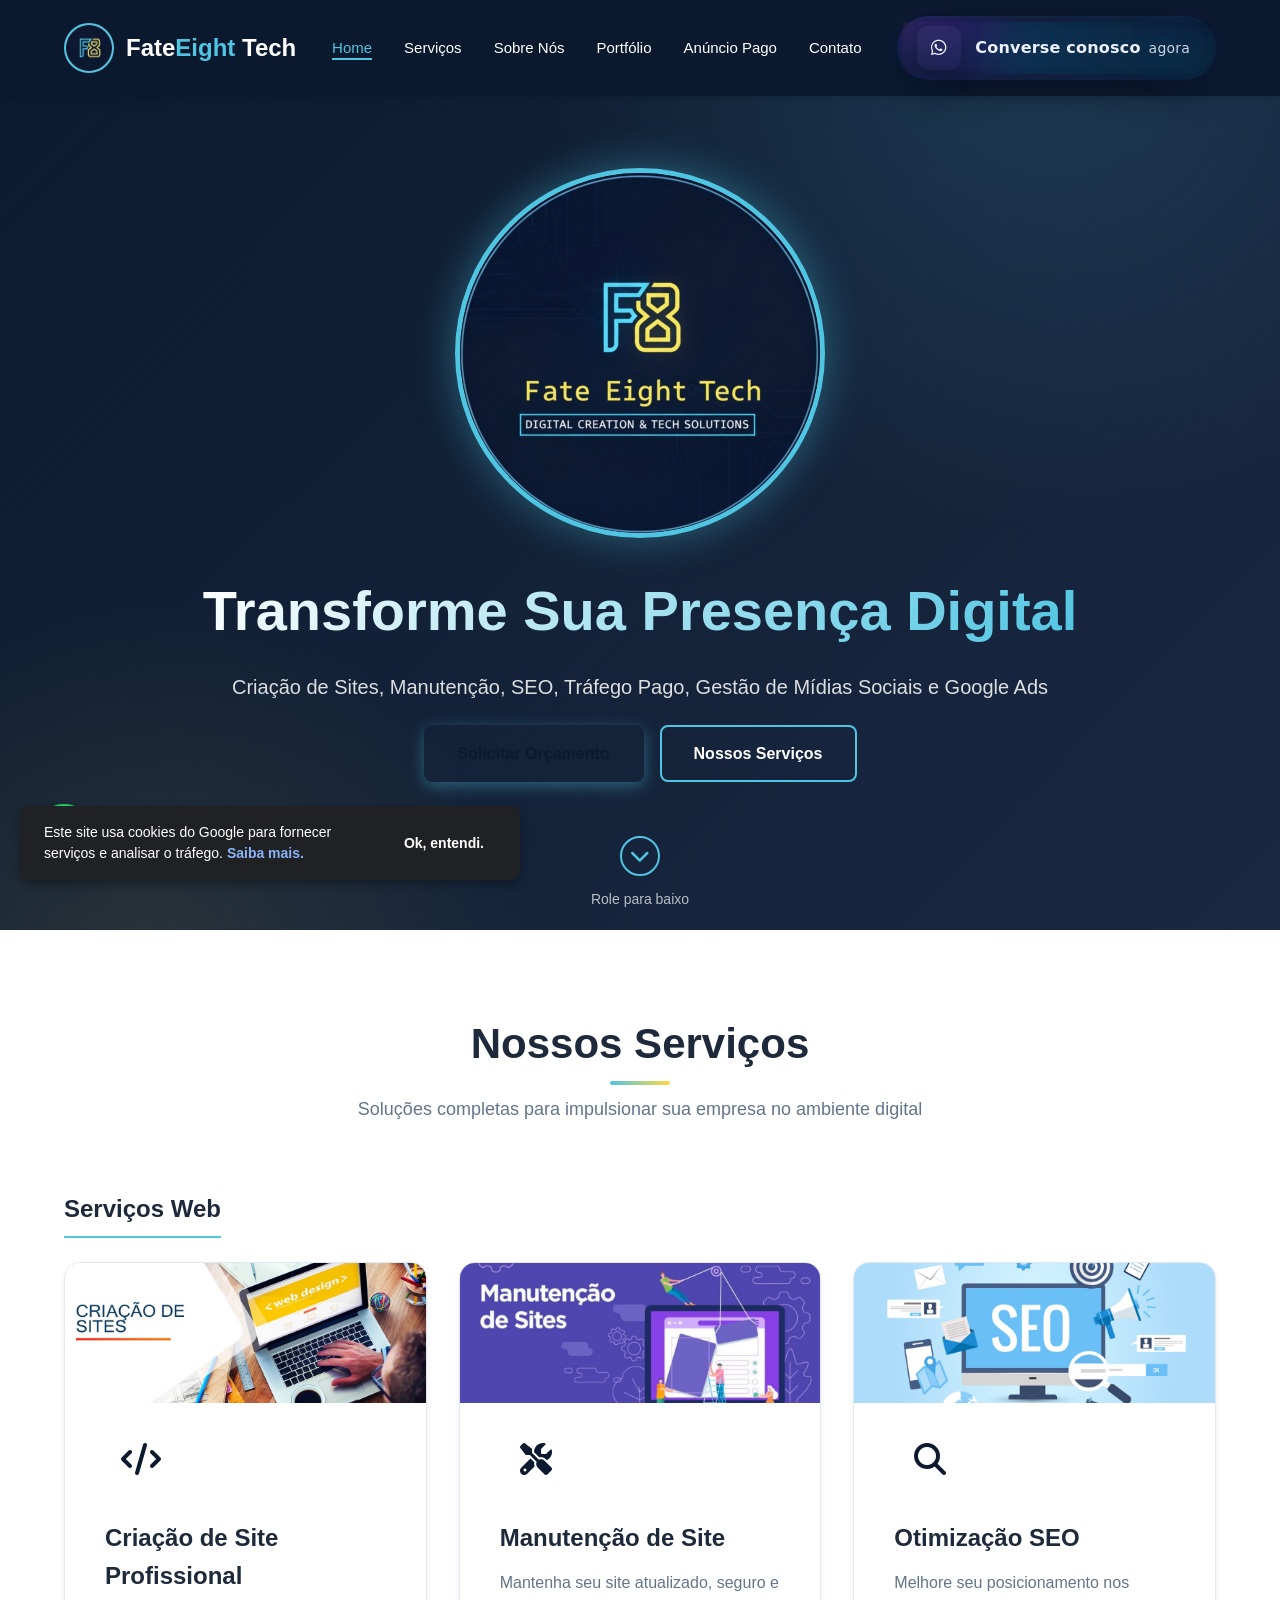
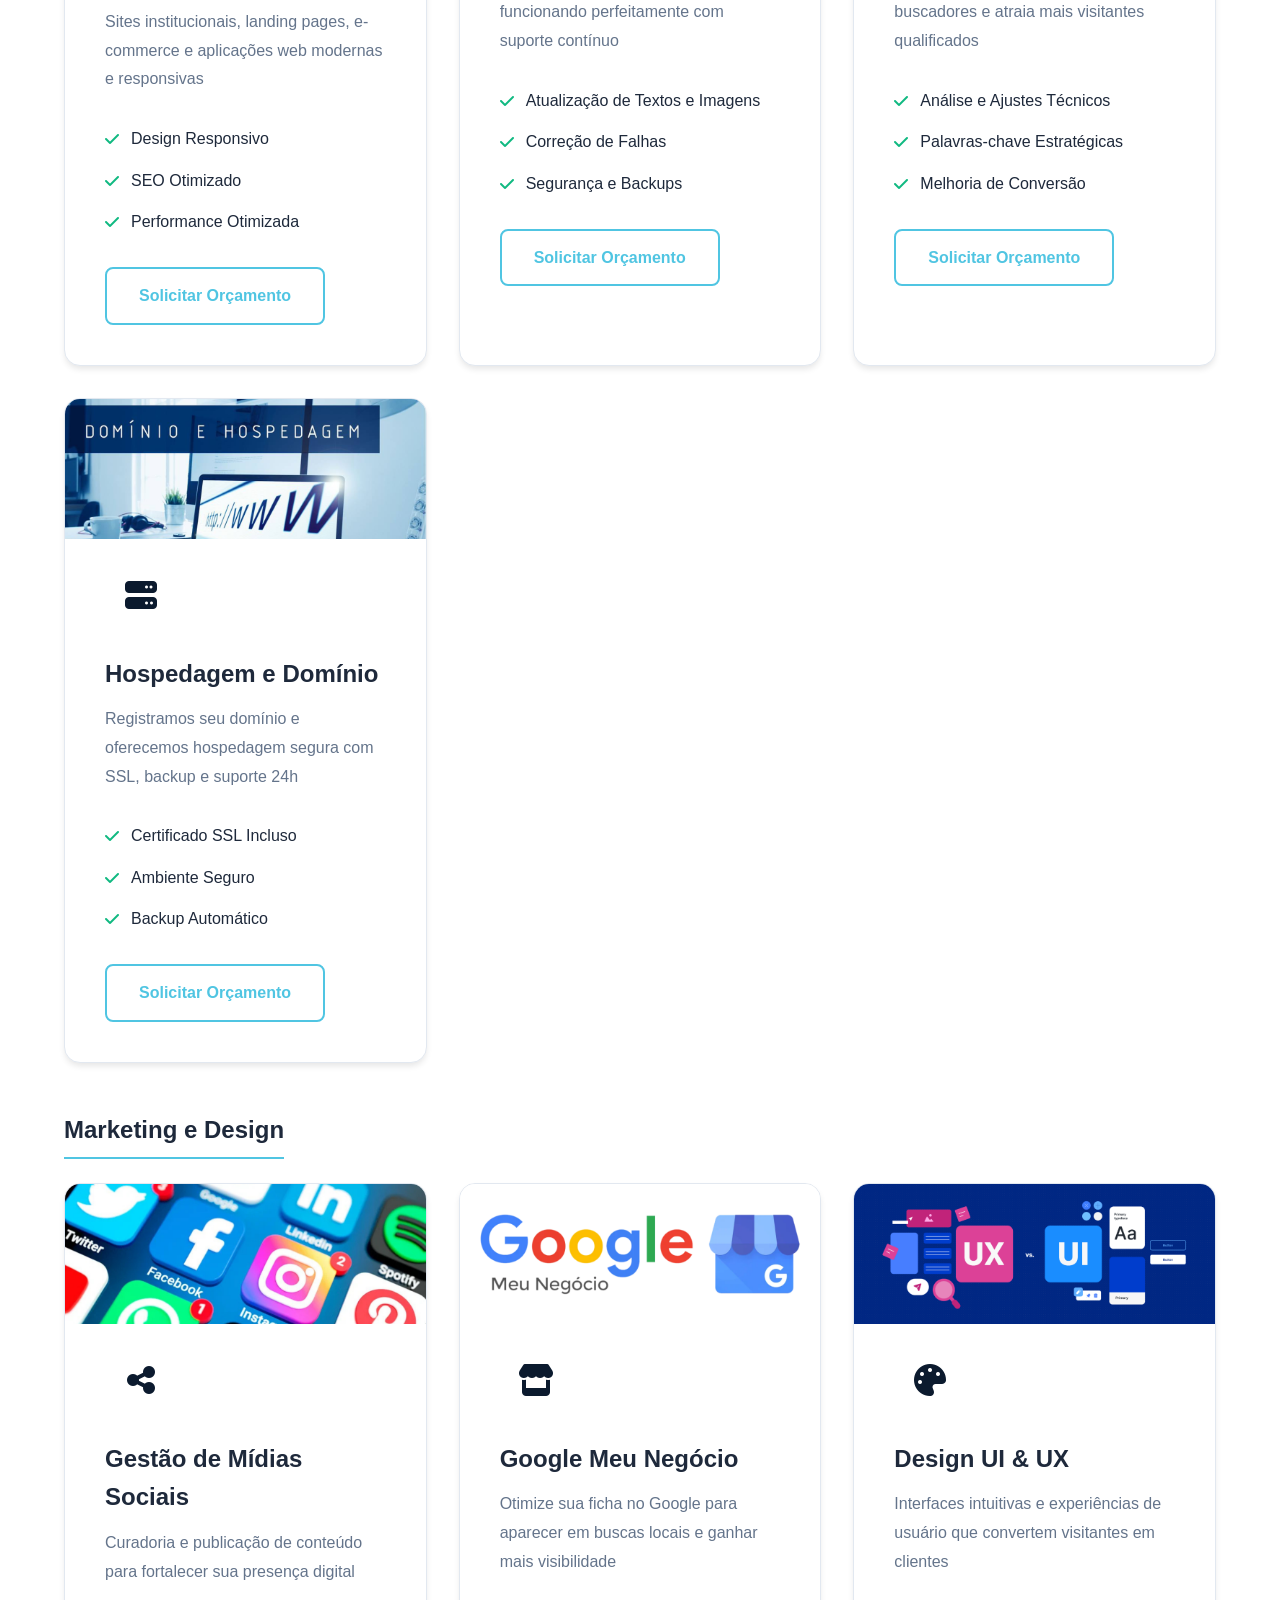
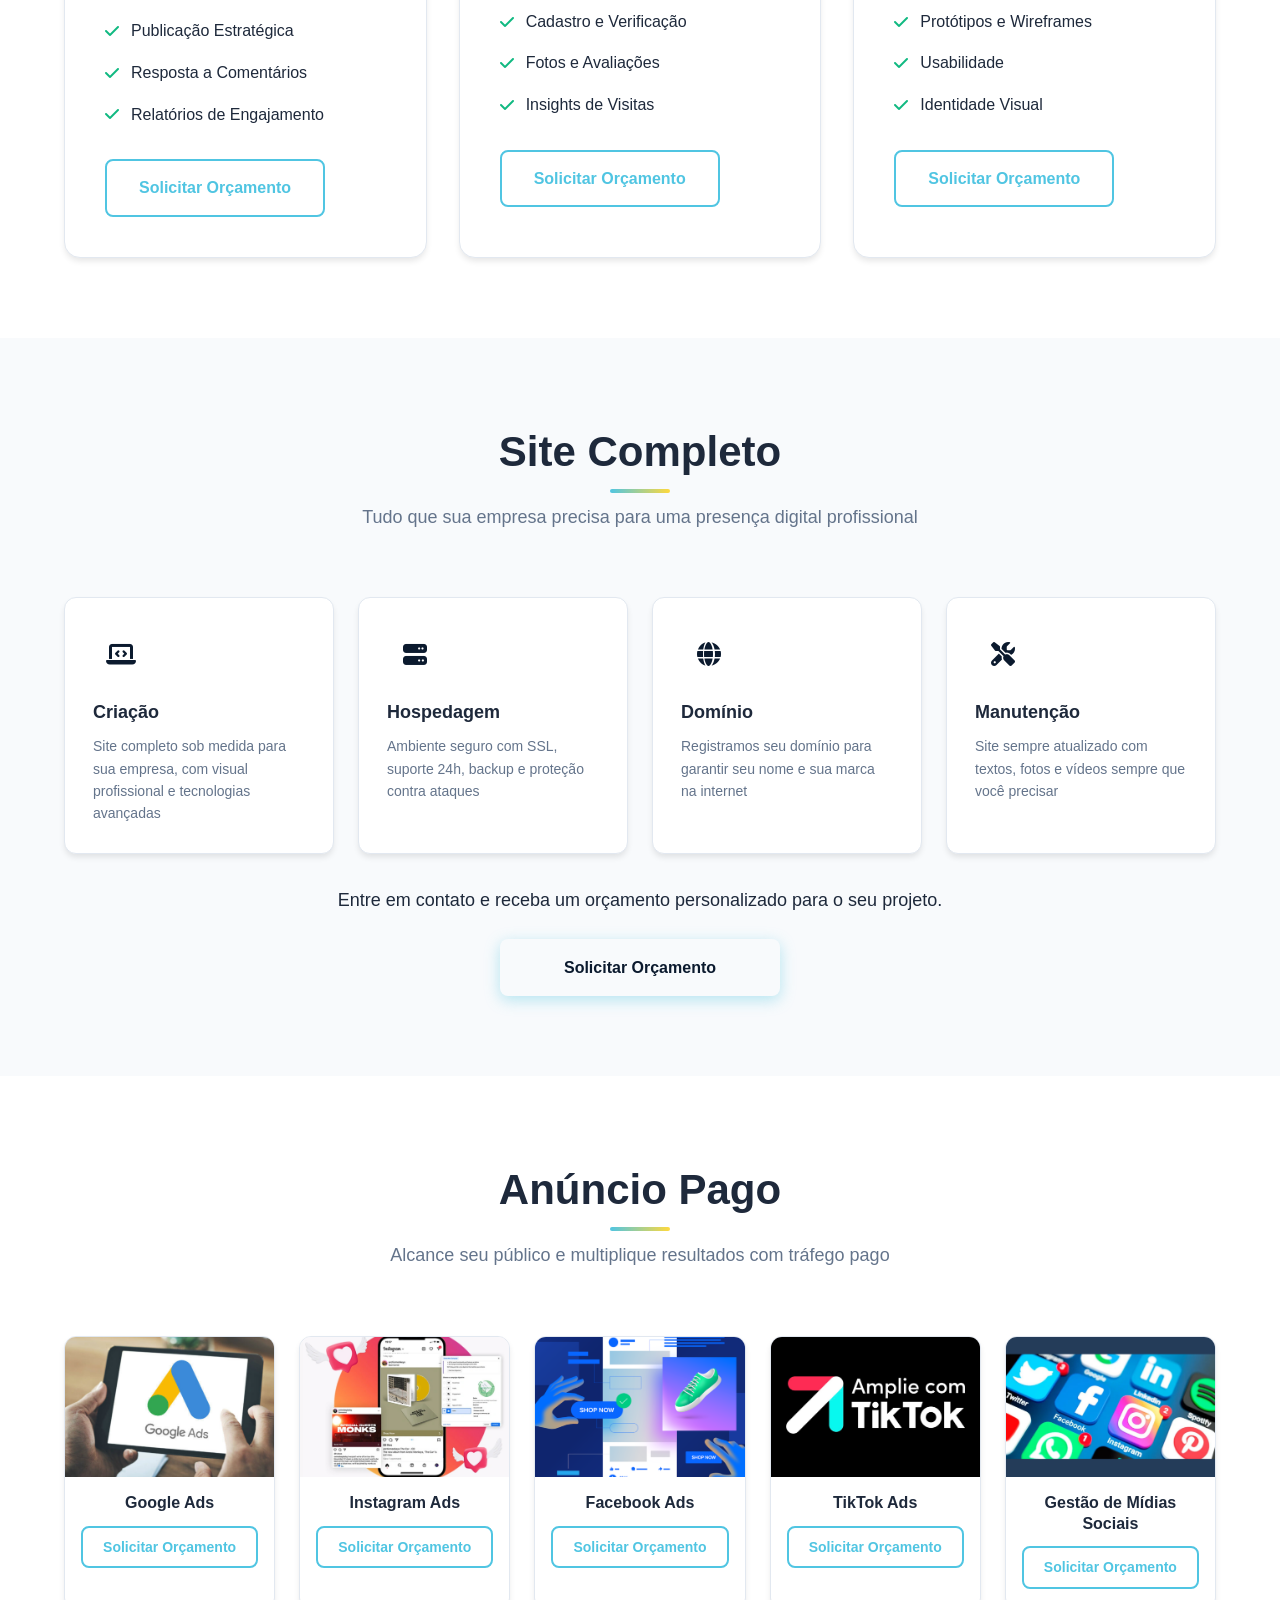
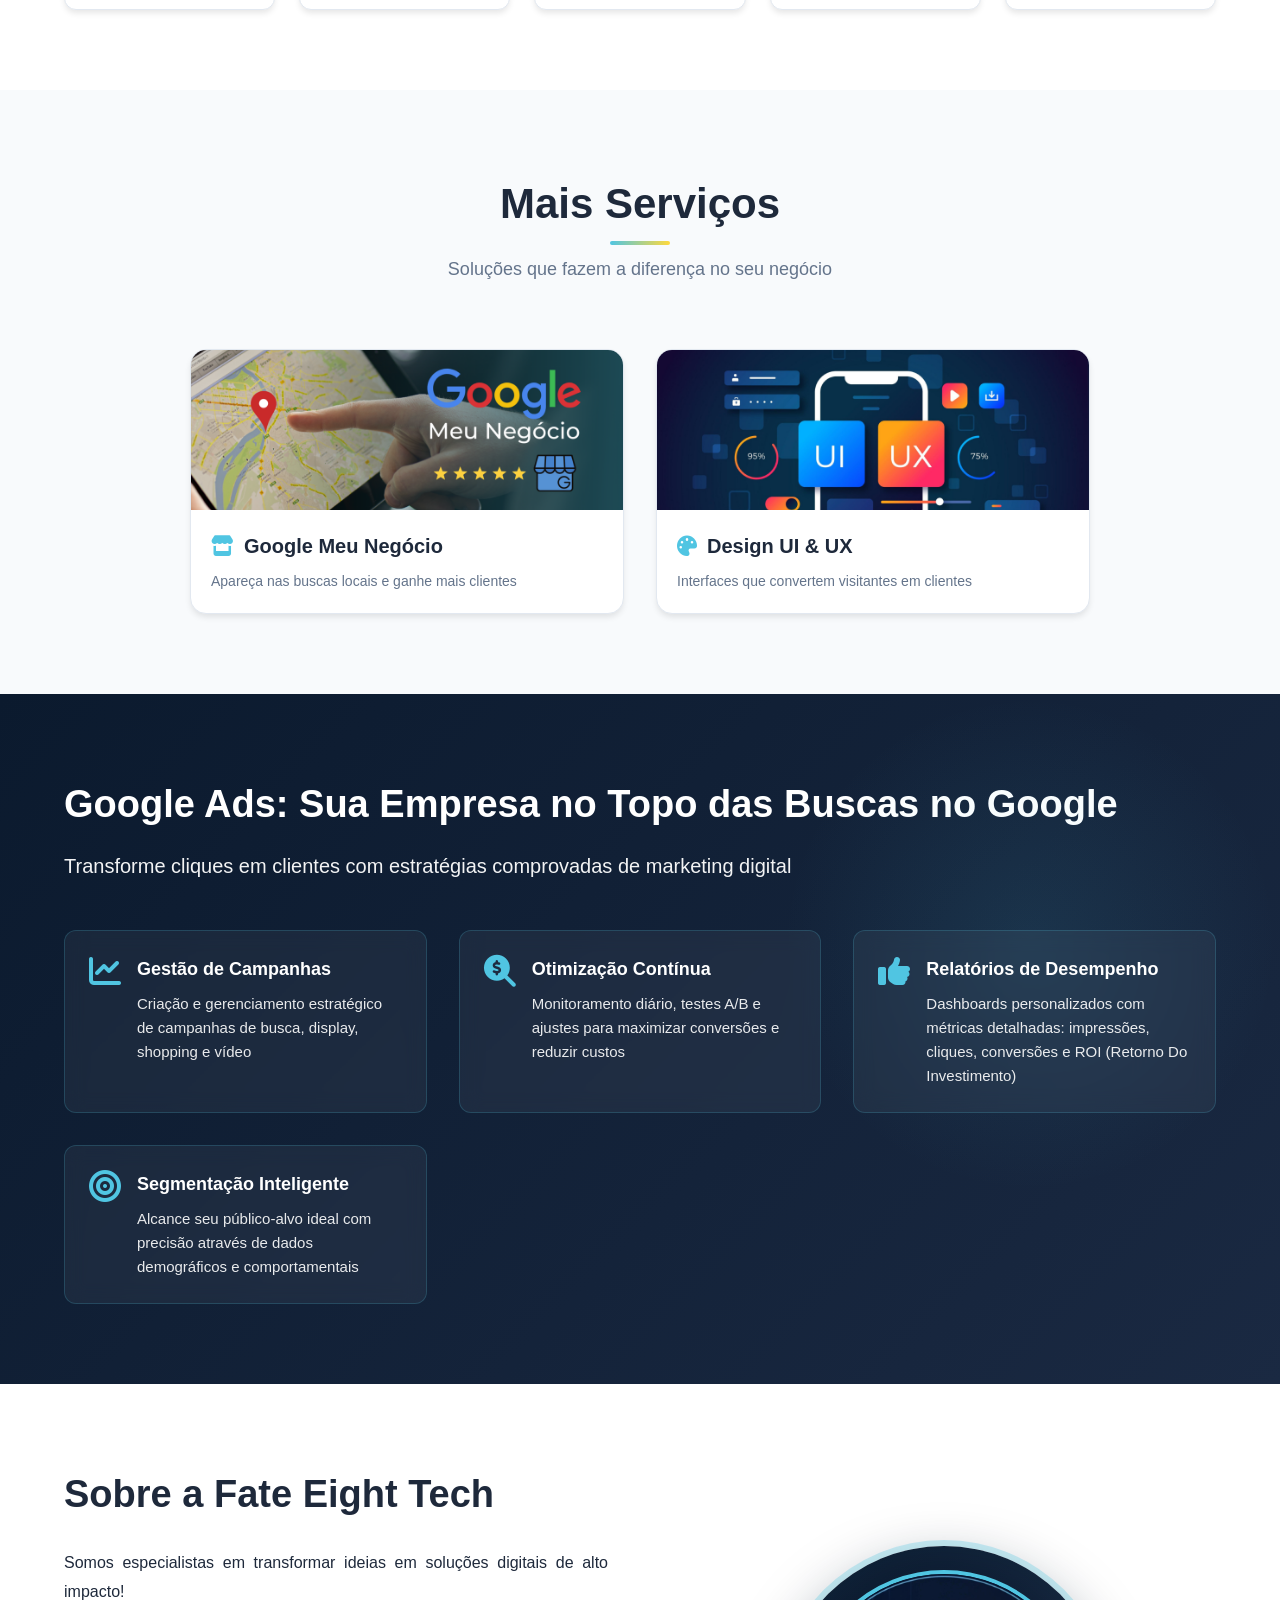
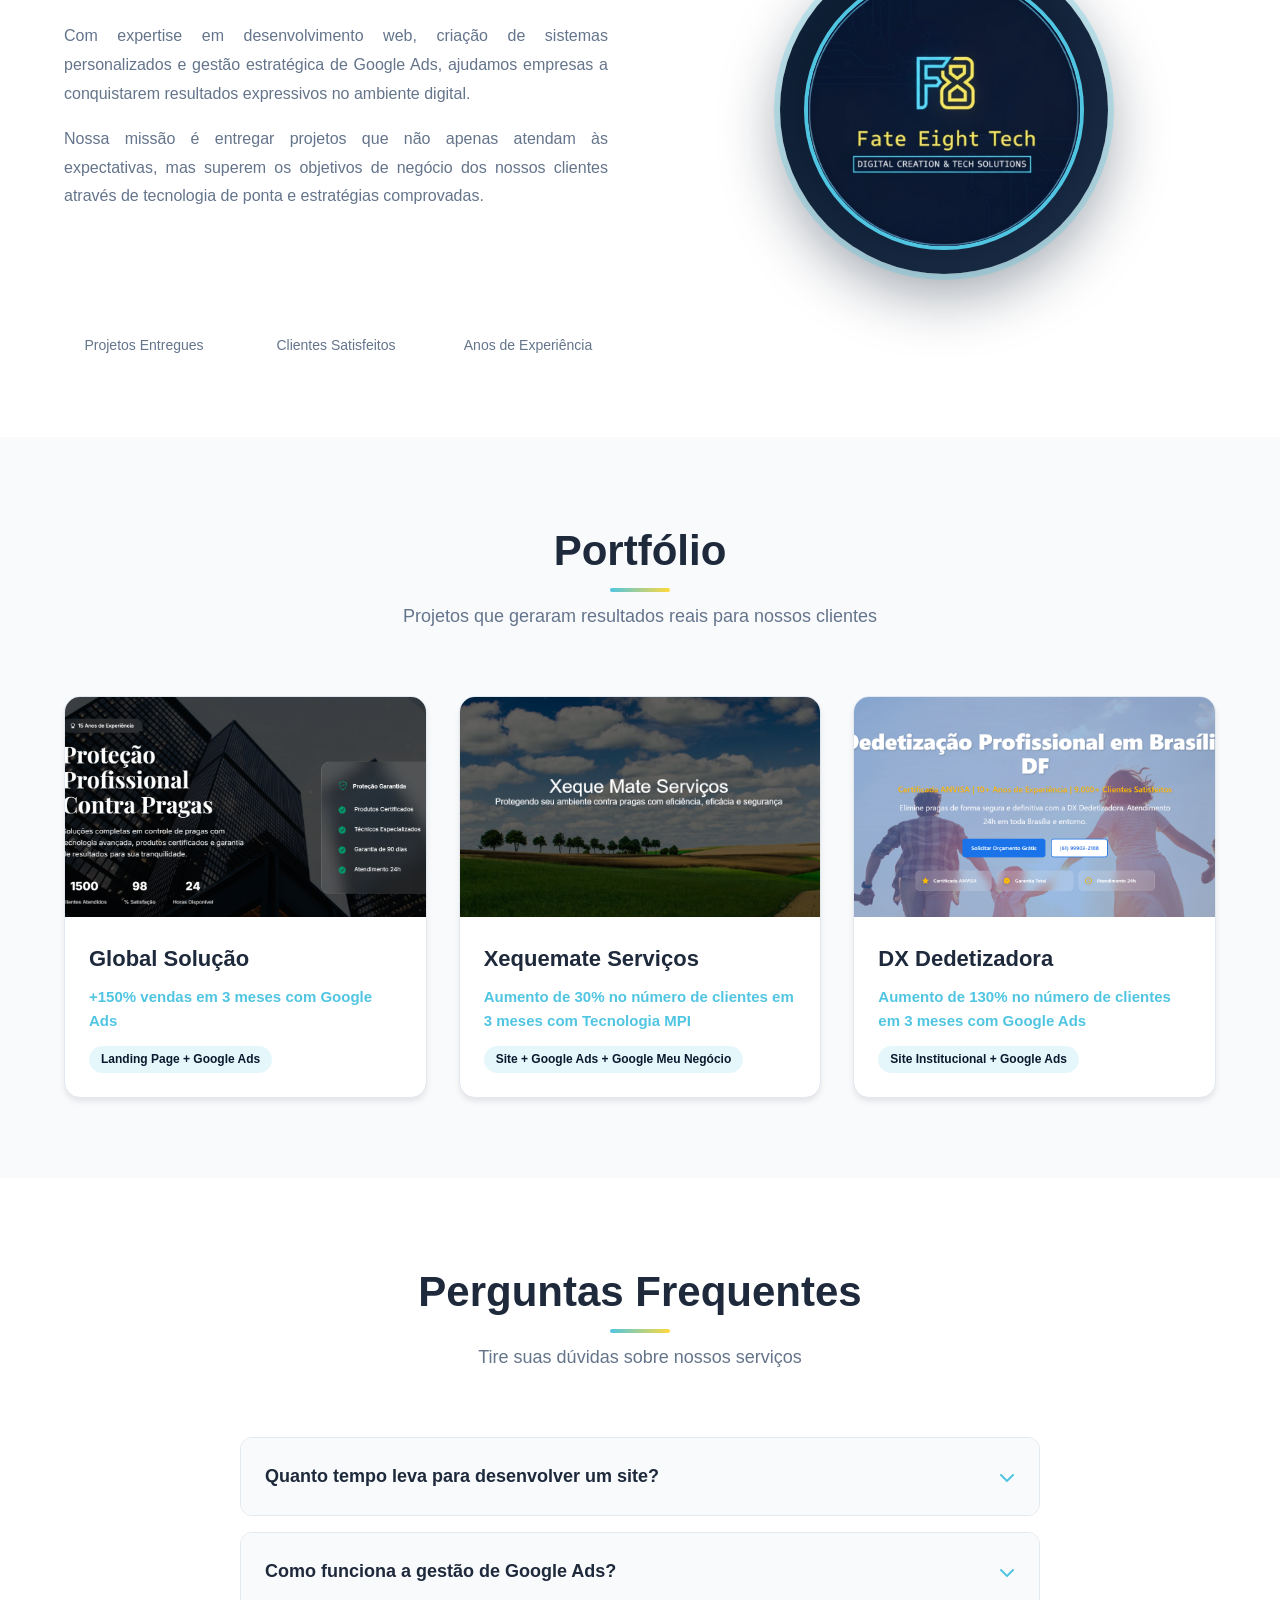
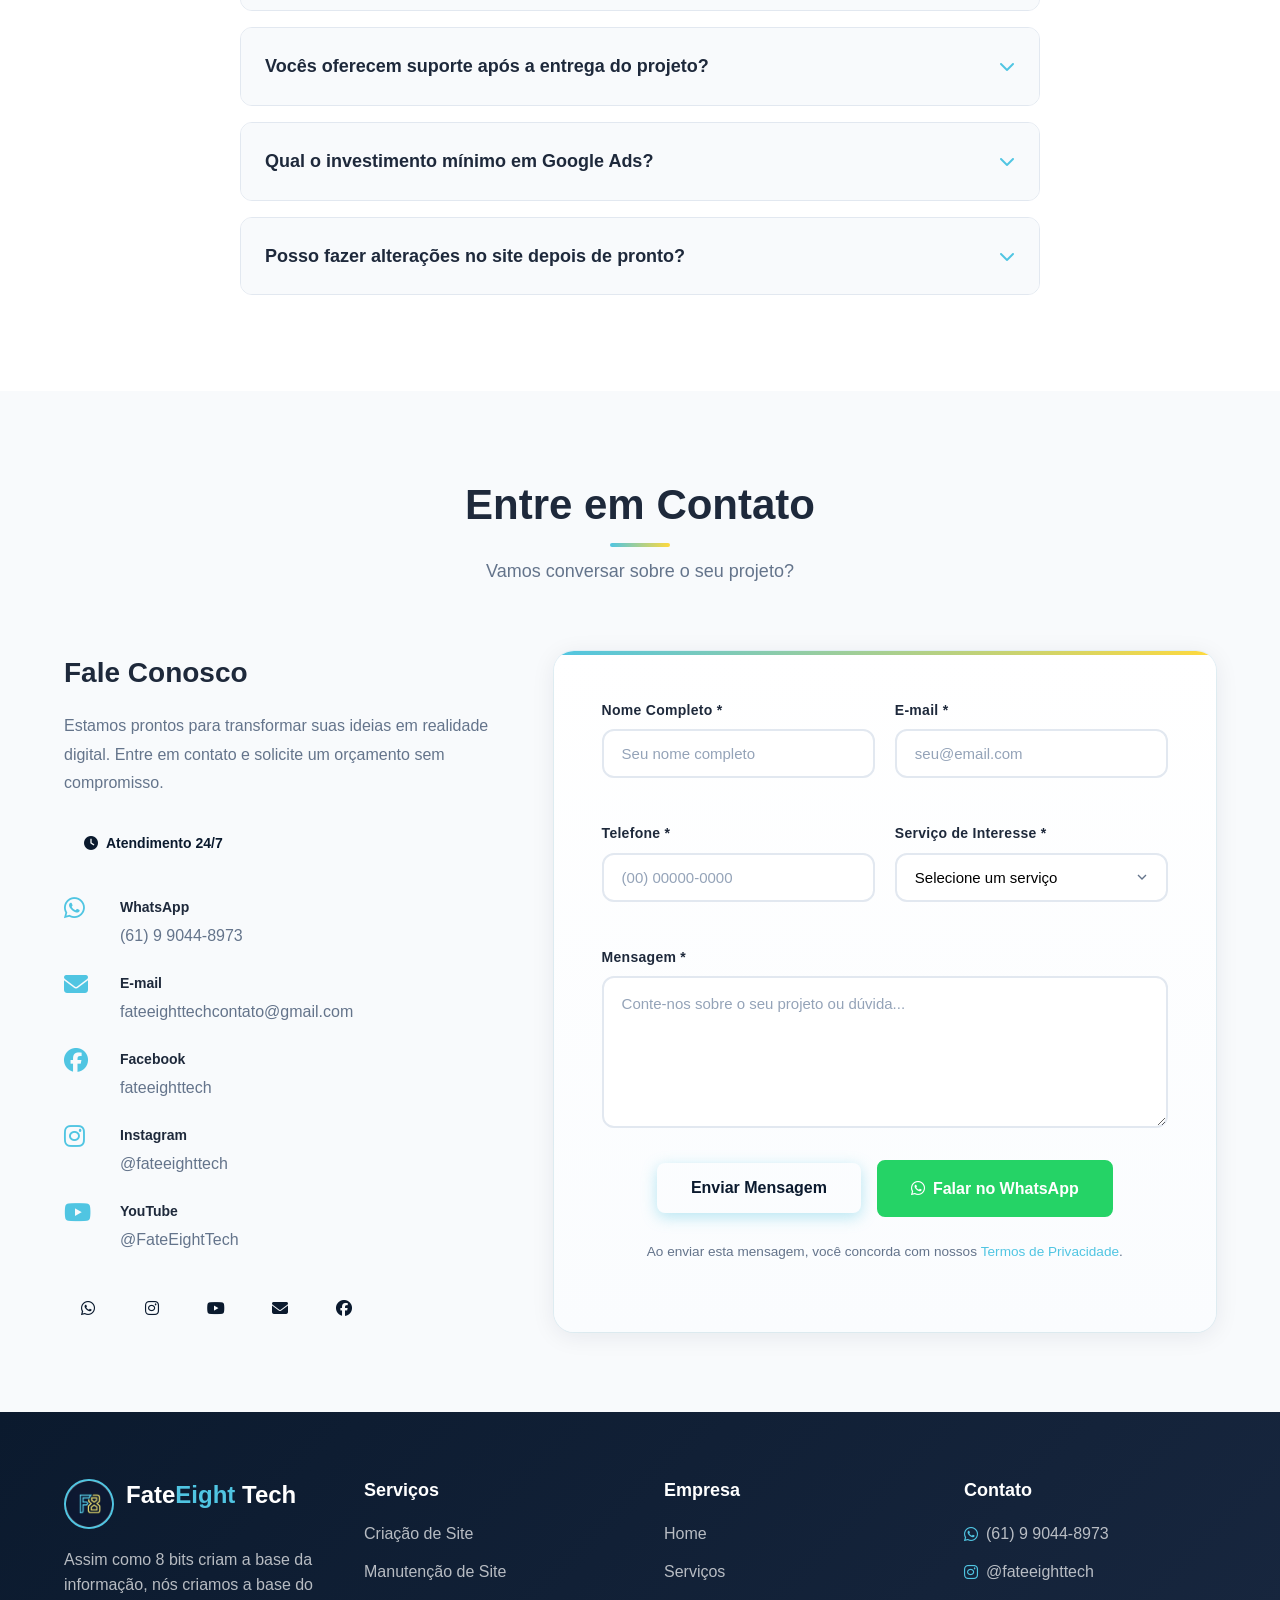
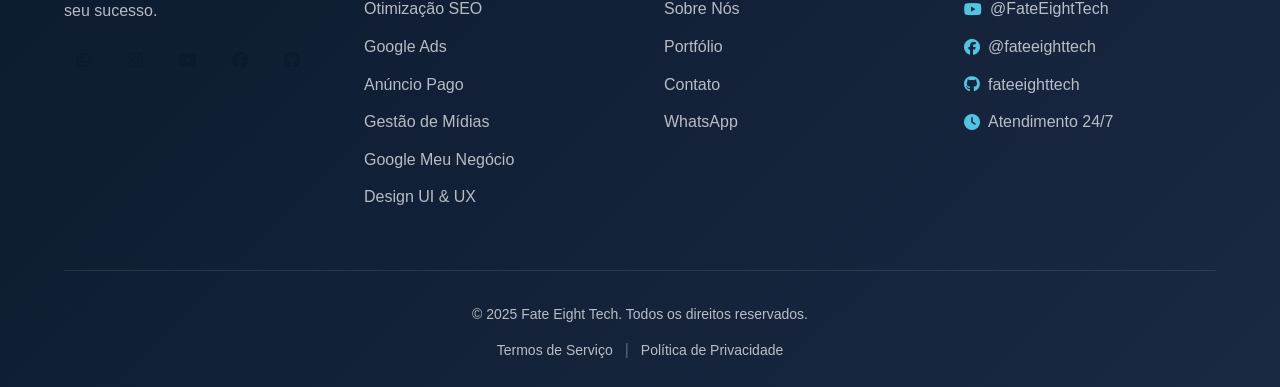
==== commit 1966a584: "Trocando os lados dos Botões de utilidades." ====
--- a/index.html
+++ b/index.html
@@ -627,6 +627,14 @@
                                     rel="noopener noreferrer">@fateeighttech</a>
                             </div>
                         </div>
+                        <div class="contact-item">
+                            <i class="fab fa-youtube"></i>
+                            <div>
+                                <h4>YouTube</h4>
+                                <a href="https://www.youtube.com/@FateEightTech" target="_blank"
+                                    rel="noopener noreferrer">@FateEightTech</a>
+                            </div>
+                        </div>
                     </div>
 
                     <div class="social-links">
@@ -634,6 +642,8 @@
                             rel="noopener noreferrer" aria-label="WhatsApp"><i class="fab fa-whatsapp"></i></a>
                         <a href="https://instagram.com/fateeighttech" target="_blank" rel="noopener noreferrer"
                             aria-label="Instagram"><i class="fab fa-instagram"></i></a>
+                        <a href="https://www.youtube.com/@FateEightTech" target="_blank" rel="noopener noreferrer"
+                            aria-label="YouTube"><i class="fab fa-youtube"></i></a>
                         <a href="mailto:fateeighttechcontato@gmail.com" target="_blank" rel="noopener noreferrer"
                             aria-label="E-mail"><i class="fa-solid fa-envelope"></i></a>
                         <a href="https://www.facebook.com/profile.php?id=61582108484785" target="_blank"
@@ -730,12 +740,14 @@
                         <img src="images/logos/logo-32x32.png" alt="Fate Eight Tech" class="footer-logo-img" width="50" height="50" loading="lazy">
                         <h3>Fate<span>Eight</span> Tech</h3>
                     </div>
-                    <p>Transformando ideias em soluções digitais de alto impacto.</p>
+                    <p>Assim como 8 bits criam a base da informação, nós criamos a base do seu sucesso.</p>
                     <div class="footer-social">
                         <a href="https://wa.me/556190448973?text=Olá, gostaria de fazer um orçamento." target="_blank"
                             aria-label="WhatsApp"><i class="fab fa-whatsapp"></i></a>
                         <a href="https://instagram.com/fateeighttech" target="_blank" aria-label="Instagram"><i
                                 class="fab fa-instagram"></i></a>
+                        <a href="https://www.youtube.com/@FateEightTech" target="_blank" aria-label="YouTube"><i
+                                class="fab fa-youtube"></i></a>
                         <a href="https://www.facebook.com/profile.php?id=61582108484785" target="_blank"
                             aria-label="Facebook"><i class="fab fa-facebook"></i></a>
                         <a href="https://github.com/fateeighttech" target="_blank" aria-label="Github"><i
@@ -772,6 +784,7 @@
                     <ul>
                         <li><i class="fab fa-whatsapp"></i> (61) 9 9044-8973</li>
                         <li><i class="fab fa-instagram"></i> @fateeighttech</li>
+                        <li><i class="fab fa-youtube"></i> @FateEightTech</li>
                         <li><i class="fab fa-facebook"></i> @fateeighttech</li>
                         <li><i class="fab fa-github"></i> fateeighttech</li>
                         <li><i class="fas fa-clock"></i> Atendimento 24/7</li>
--- a/css/style.css
+++ b/css/style.css
@@ -1 +1 @@
-:root{--btn-h:64px;--btn-radius:34px;--accent-1:#7c3aed;--accent-2:#06b6d4;--glass-bg:rgba(255,255,255,0.03);--text:#ecf0ff;--shadow:0 10px 30px rgba(12,12,30,0.6);--fast:220ms;--slow:4200ms;--border-size:2px;--sweep-duration:6.2s}.fe-contact-wrap{display:inline-block;perspective:1200px;-webkit-font-smoothing:antialiased;-moz-osx-font-smoothing:grayscale}.fe-contact-btn{position:relative;display:inline-flex;align-items:center;gap:14px;height:var(--btn-h);padding:0 26px 0 20px;border-radius:var(--btn-radius);color:var(--text);text-decoration:none;font-weight:600;letter-spacing:0.2px;font-family:Inter,ui-sans-serif,system-ui,-apple-system,"Segoe UI",Roboto,"Helvetica Neue",Arial;background:radial-gradient(1200px 400px at 10% 10%,rgba(124,58,237,0.12),transparent 8%),linear-gradient(90deg,rgba(124,58,237,0.12),rgba(6,182,212,0.06));backdrop-filter:blur(6px)saturate(1.15);-webkit-backdrop-filter:blur(6px)saturate(1.15);box-shadow:var(--shadow),inset 0 1px 0 rgba(255,255,255,0.02);transform-style:preserve-3d;transition:transform var(--fast)cubic-bezier(.2,.9,.25,1),box-shadow var(--fast);user-select:none;outline:none;border:transparent}.fe-contact-btn::before{content:"";position:absolute;left:-34px;top:50%;width:120px;height:120px;border-radius:50%;transform:translateY(-50%)translateZ(-40px)scale(1.02);background:conic-gradient(from 0deg,rgba(124,58,237,0.20),rgba(6,182,212,0.22),rgba(124,58,237,0.20));filter:blur(16px)saturate(1.25);opacity:0.16;pointer-events:none;z-index:0;mask:radial-gradient(circle at 50% 50%,rgba(255,255,255,1)36%,transparent 82%);animation:spinOrbLeft 7.1s linear infinite;will-change:transform,opacity}.fe-contact-btn::after{content:"";position:absolute;right:-34px;top:50%;width:120px;height:120px;border-radius:50%;transform:translateY(-50%)translateZ(-40px)scale(1.03);background:conic-gradient(from 180deg,rgba(6,182,212,0.22),rgba(124,58,237,0.20),rgba(6,182,212,0.22));filter:blur(16px)saturate(1.25);opacity:0.14;pointer-events:none;z-index:0;mask:radial-gradient(circle at 50% 50%,rgba(255,255,255,1)36%,transparent 82%);animation:spinOrbRight 5.5s linear infinite;will-change:transform,opacity}.fe-contact-btn .fe-btn-border{position:absolute;right:6px;top:6px;bottom:6px;left:6px;border-radius:calc(var(--btn-radius)- 6px);pointer-events:none;z-index:1;background:linear-gradient(90deg,rgba(255,255,255,0.02),transparent 30%),linear-gradient(90deg,rgba(0,0,0,0.06),transparent 70%);box-shadow:0 0 30px rgba(12,12,30,0.35)inset;overflow:hidden;isolation:isolate}.fe-contact-btn .fe-btn-border::after{content:"";position:absolute;inset:-40% -60%;transform:rotate(12deg)translateX(-20%);background:linear-gradient(90deg,rgba(255,255,255,0.04),rgba(255,255,255,0.06)40%,rgba(124,58,237,0.18)55%,rgba(6,182,212,0.16)65%,rgba(255,255,255,0.02));filter:blur(12px);transition:transform 650ms cubic-bezier(.2,.9,.25,1),opacity 420ms;opacity:0.8}.fe-contact-btn .fe-btn-border::before{content:"";position:absolute;left:-40%;top:10%;bottom:10%;width:40%;border-radius:999px;z-index:0;background:linear-gradient(90deg,rgba(255,255,255,0.02),rgba(255,255,255,0.08)18%,rgba(124,58,237,0.14)48%,rgba(6,182,212,0.12)74%,rgba(255,255,255,0.02));filter:blur(10px)saturate(1.05);transform:translateX(-150%);opacity:0;transition:opacity 360ms ease;animation:sweepBand var(--sweep-duration)cubic-bezier(.22,.9,.28,1)infinite;pointer-events:none;will-change:transform,opacity}.fe-contact-btn>*{position:relative;z-index:2}.fe-contact-btn .fab{display:inline-grid;place-items:center;width:44px;height:44px;min-width:44px;border-radius:12px;background:linear-gradient(180deg,rgba(255,255,255,0.03),rgba(255,255,255,0.01));box-shadow:0 6px 20px rgba(12,12,30,0.45),inset 0 1px 0 rgba(255,255,255,0.03);transform:translateZ(40px);transition:transform var(--fast)cubic-bezier(.2,.9,.25,1),box-shadow var(--fast);font-size:18px}.fe-contact-btn .fe-btn-text{display:inline-flex;align-items:center;gap:8px;font-size:16px;transform:translateZ(40px)}.fe-contact-btn .fe-hide-mobile{display:inline-block;opacity:0.94;font-weight:500;font-size:14px;color:rgba(236,240,255,0.92)}.fe-contact-btn:hover,.fe-contact-btn:focus{transform:translateY(-6px)rotateX(6deg)scale(1.02);box-shadow:0 22px 60px rgba(7,12,34,0.72),0 6px 30px rgba(6,182,212,0.06)}.fe-contact-btn:hover .fab,.fe-contact-btn:focus .fab{transform:translateY(-4px)scale(1.04);box-shadow:0 16px 40px rgba(6,182,212,0.06),0 8px 22px rgba(124,58,237,0.06)}.fe-contact-btn:hover .fe-btn-border::after,.fe-contact-btn:focus .fe-btn-border::after{transform:translateX(120%)rotate(12deg);opacity:1}.fe-contact-btn:active{transform:translateY(-2px)rotateX(2deg)scale(0.995);transition:transform 120ms linear}.fe-contact-btn:focus-visible{box-shadow:0 12px 40px rgba(6,182,212,0.12),0 0 0 6px rgba(6,182,212,0.06);outline:none}.fe-contact-btn .fe-dots{display:inline-grid;grid-auto-flow:column;gap:6px;align-items:center;margin-left:6px}.fe-contact-btn .fe-dots span{width:6px;height:6px;border-radius:50%;background:linear-gradient(180deg,var(--accent-1),var(--accent-2));transform:translateY(0);opacity:0.9;animation:pulseDots 1600ms infinite ease-in-out}.fe-contact-btn .fe-dots span:nth-child(2){animation-delay:200ms}.fe-contact-btn .fe-dots span:nth-child(3){animation-delay:360ms}@media(max-width:1100px){.fe-btn-text{display:none !important}.fe-contact-btn::before{width:100px}}@media(max-width:540px){.fe-contact-btn{padding:0 18px;height:56px;border-radius:28px;gap:10px}.fe-contact-btn{display:none}.fe-contact-btn .fe-btn-text{font-size:15px}.fe-contact-btn .fab{width:40px;height:40px;min-width:40px;border-radius:10px;font-size:16px}}@media(max-width:950px){.fe-btn-text{display:none}}@media(max-width:810px){.fe-contact-btn{display:none}}@media(max-width:600px){.fe-contact-btn{display:none;padding:12px 10px;width:130px}.fe-contact-btn .fab{margin-right:8px}}@media(max-width:400px){.fe-contact-btn{display:none;padding:12px 10px;width:130px}.fe-contact-btn .fab{margin-right:8px}}@media(max-width:300px){.fe-contact-btn{display:none;padding:12px 10px;width:130px}.fe-contact-btn .fab{margin-right:8px}}@keyframes spinOrbLeft{0%{transform:translateY(-50%)translateZ(-40px)scale(1.02)rotate(0deg)}100%{transform:translateY(-50%)translateZ(-40px)scale(1.02)rotate(360deg)}}@keyframes spinOrbRight{0%{transform:translateY(-50%)translateZ(-40px)scale(1.03)rotate(0deg)}100%{transform:translateY(-50%)translateZ(-40px)scale(1.03)rotate(-360deg)}}@keyframes sweepBand{0%{transform:translateX(-150%);opacity:0}6%{transform:translateX(-120%);opacity:0}12%{transform:translateX(-95%);opacity:0.85}45%{transform:translateX(110%);opacity:0.85}55%{transform:translateX(130%);opacity:0}100%{transform:translateX(130%);opacity:0}}@keyframes pulseDots{0%{transform:translateY(0);opacity:0.9}50%{transform:translateY(-6px);opacity:1}100%{transform:translateY(0);opacity:0.9}}@media(prefers-reduced-motion:reduce){.fe-contact-btn,.fe-contact-btn::before,.fe-contact-btn::after,.fe-contact-btn .fe-btn-border::before,.fe-contact-btn .fe-btn-border::after,.fe-contact-btn .fab,.fe-contact-btn .fe-btn-border{transition:none;animation:none}.fe-contact-btn{transform:none}}.fe-contact-btn[aria-disabled="true"]{pointer-events:none;opacity:0.5;filter:grayscale(0.25)contrast(0.9)}:root{--primary-cyan:#50C5E2;--primary-yellow:#FFD93D;--dark-blue:#0B1A2E;--dark-navy:#1a2942;--text-dark:#1e293b;--text-light:#64748b;--bg-light:#f8fafc;--white:#ffffff;--success-color:#10b981;--warning-color:#f59e0b;--error-color:#ef4444;--border-color:#e2e8f0;--shadow-sm:0 1px 2px 0 rgba(0,0,0,0.05);--shadow-md:0 4px 6px -1px rgba(0,0,0,0.1);--shadow-lg:0 10px 15px -3px rgba(0,0,0,0.1);--shadow-xl:0 20px 25px -5px rgba(0,0,0,0.1);--transition:all 0.3s ease}*{margin:0;padding:0;box-sizing:border-box}html{scroll-behavior:smooth}body{font-family:'Inter',-apple-system,BlinkMacSystemFont,'Segoe UI',Roboto,Oxygen,Ubuntu,Cantarell,sans-serif;line-height:1.6;color:var(--text-dark);background-color:var(--white)}.container{max-width:1200px;margin:0 auto;padding:0 24px}.header{position:fixed;top:0;left:0;right:0;background-color:rgba(11,26,46,0.95);backdrop-filter:blur(10px);box-shadow:var(--shadow-md);z-index:1000;transition:var(--transition)}.header.scrolled{background-color:rgba(11,26,46,0.98);box-shadow:var(--shadow-lg)}.navbar{padding:16px 0}.nav-wrapper{display:flex;justify-content:space-between;align-items:center}.logo{display:flex;align-items:center;gap:12px}.logo-img{width:50px;height:50px;border-radius:50%;object-fit:cover;border:2px solid var(--primary-cyan)}.logo-text{font-size:24px;font-weight:700;color:var(--white)}.logo-text span{color:var(--primary-cyan)}.nav-menu{display:flex;list-style:none;gap:32px;align-items:center}.nav-link{text-decoration:none;color:var(--white);font-weight:500;font-size:15px;transition:var(--transition);position:relative}.nav-link::after{content:'';position:absolute;bottom:-4px;left:0;width:0;height:2px;background-color:var(--primary-cyan);transition:var(--transition)}.nav-link:hover,.nav-link.active{color:var(--primary-cyan)}.nav-link:hover::after,.nav-link.active::after{width:100%}.mobile-menu-toggle{display:none;flex-direction:column;gap:6px;background:none;border:none;cursor:pointer;padding:8px}.mobile-menu-toggle span{width:28px;height:3px;background-color:var(--white);border-radius:2px;transition:var(--transition)}@media(max-width:900px){.mobile-menu-toggle{margin-left:auto}}@media(max-width:600px){.mobile-menu-toggle{margin-left:auto}}.hero-fullscreen{min-height:100vh;background:linear-gradient(135deg,var(--dark-blue)0%,var(--dark-navy)100%);display:flex;flex-direction:column;align-items:center;justify-content:center;position:relative;overflow:hidden;padding:100px 24px 80px}.hero-fullscreen::before{content:'';position:absolute;top:-50%;right:-20%;width:1000px;height:1000px;background:radial-gradient(circle,rgba(80,197,226,0.15)0%,transparent 70%);border-radius:50%;animation:float 20s ease-in-out infinite}.hero-fullscreen::after{content:'';position:absolute;bottom:-50%;left:-20%;width:800px;height:800px;background:radial-gradient(circle,rgba(255,217,61,0.1)0%,transparent 70%);border-radius:50%;animation:float 25s ease-in-out infinite reverse}@keyframes float{0%,100%{transform:translate(0,0)scale(1)}33%{transform:translate(30px,-30px)scale(1.1)}66%{transform:translate(-20px,20px)scale(0.9)}}.hero-content{text-align:center;max-width:900px;position:relative;z-index:1;animation:fadeInUp 1s ease-out}@keyframes fadeInUp{from{opacity:0;transform:translateY(30px)}to{opacity:1;transform:translateY(0)}}.hero-logo{margin-bottom:32px;animation:fadeIn 1.5s ease-out}.hero-logo-img{width:370px;height:370px;border-radius:50%;cursor:pointer;object-fit:cover;border:5px solid var(--primary-cyan);box-shadow:0 0 40px rgba(80,197,226,0.4);transition:box-shadow 0.3s ease-in-out}.hero-logo-img:hover{box-shadow:0 0 60px rgba(80,197,226,0.8),0 0 20px rgba(80,197,226,0.6)}.hero-title{font-size:56px;font-weight:800;line-height:1.2;color:var(--white);margin-bottom:24px;background:linear-gradient(135deg,var(--white)0%,var(--primary-cyan)100%);-webkit-background-clip:text;-webkit-text-fill-color:transparent;background-clip:text}.hero-subtitle{font-size:20px;color:rgba(255,255,255,0.85);margin-bottom:40px;line-height:1.8}.hero-buttons{display:flex;gap:16px;justify-content:center;flex-wrap:wrap}.btn{display:inline-block;padding:14px 32px;font-size:16px;font-weight:600;text-decoration:none;border-radius:8px;transition:var(--transition);border:2px solid transparent;cursor:pointer}.btn-primary{background:linear-gradient(var(--primary-cyan));color:var(--dark-blue);box-shadow:0 4px 15px rgba(80,197,226,0.4)}.btn-primary:hover{transform:translateY(-2px);box-shadow:0 8px 25px rgba(80,197,226,0.5)}.btn-secondary{background-color:transparent;color:var(--white);border-color:var(--primary-cyan)}.btn-secondary:hover{background-color:var(--primary-cyan);color:var(--dark-blue);transform:translateY(-2px)}.btn-outline{background-color:transparent;color:var(--primary-cyan);border-color:var(--primary-cyan)}.btn-outline:hover{background-color:var(--primary-cyan);color:var(--white)}.scroll-indicator{position:absolute;bottom:40px;left:50%;transform:translateX(-50%);display:flex;flex-direction:column;align-items:center;gap:12px;color:rgba(255,255,255,0.7);font-size:14px;animation:bounce 2s infinite}@media(max-width:8968px){.scroll-indicator{bottom:20px}.hero-fullscreen{height:930px}}@media(max-width:768px){.scroll-indicator{bottom:20px;gap:8px}.hero-fullscreen{height:739px}}@media(max-width:468px){.scroll-indicator{bottom:20px;gap:8px}.hero-fullscreen{height:639px}}@media(max-width:1168px){.scroll-indicator{bottom:20px;gap:8px}.hero-fullscreen{height:939px}}@keyframes bounce{0%,20%,50%,80%,100%{transform:translateX(-50%)translateY(0)}40%{transform:translateX(-50%)translateY(-10px)}60%{transform:translateX(-50%)translateY(-5px)}}.scroll-arrow{width:40px;height:40px;border-radius:50%;border:2px solid var(--primary-cyan);display:flex;align-items:center;justify-content:center;color:var(--primary-cyan);font-size:20px}section{padding:80px 0}.section-header{text-align:center;max-width:700px;margin:0 auto 64px}.section-title{font-size:42px;font-weight:700;color:var(--text-dark);margin-bottom:16px;position:relative;display:inline-block}.section-title::after{content:'';position:absolute;bottom:-8px;left:50%;transform:translateX(-50%);width:60px;height:4px;background:linear-gradient(90deg,var(--primary-cyan),var(--primary-yellow));border-radius:2px}.section-subtitle{font-size:18px;color:var(--text-light);line-height:1.8}.services{background-color:var(--white)}.services-grid{display:grid;grid-template-columns:repeat(auto-fit,minmax(320px,1fr));gap:32px}.service-card{background-color:var(--white);padding:40px;border-radius:16px;box-shadow:var(--shadow-md);transition:var(--transition);position:relative;border:1px solid var(--border-color);overflow:hidden}.service-card:hover{transform:translateY(-8px);box-shadow:var(--shadow-xl);border-color:var(--primary-cyan)}.service-card.featured{border:2px solid var(--primary-cyan);background:linear-gradient(135deg,#ffffff 0%,#f0fcff 100%)}.featured-badge{position:absolute;top:-12px;right:24px;background:linear-gradient(135deg,var(--primary-yellow));color:var(--dark-blue);padding:6px 16px;border-radius:20px;font-size:13px;font-weight:600}.service-icon{width:72px;height:72px;background:linear-gradient(#4cbdda);border-radius:16px;display:flex;align-items:center;justify-content:center;margin-bottom:24px}.service-icon i{font-size:32px;color:var(--dark-blue)}.service-card h3{font-size:24px;font-weight:700;margin-bottom:12px;color:var(--text-dark)}.service-card p{color:var(--text-light);margin-bottom:24px;line-height:1.8}.service-features{list-style:none;margin-bottom:24px}.service-features li{padding:8px 0;color:var(--text-dark);display:flex;align-items:center;gap:12px}.service-features i{color:var(--success-color);font-size:16px}.marketing-detail{background:linear-gradient(135deg,var(--dark-blue)0%,var(--dark-navy)100%);color:var(--white);position:relative;overflow:hidden}.marketing-detail::before{content:'';position:absolute;top:0;right:0;width:500px;height:500px;background:radial-gradient(circle,rgba(80,197,226,0.1)0%,transparent 70%);border-radius:50%}.marketing-detail .section-title{color:var(--white)}.marketing-detail .section-title::after{left:0;transform:none}.marketing-content h2{font-size:38px;font-weight:700;margin-bottom:16px;color:var(--white)}.lead{font-size:20px;margin-bottom:48px;opacity:0.95}.marketing-features{display:grid;grid-template-columns:repeat(auto-fit,minmax(280px,1fr));gap:32px}.marketing-feature{display:flex;gap:16px;background-color:rgba(255,255,255,0.05);padding:24px;border-radius:12px;backdrop-filter:blur(10px);border:1px solid rgba(80,197,226,0.2);transition:var(--transition)}.marketing-feature:hover{background-color:rgba(255,255,255,0.08);border-color:var(--primary-cyan);transform:translateY(-4px)}.marketing-feature i{font-size:32px;color:var(--primary-cyan);flex-shrink:0}.marketing-feature h4{font-size:18px;font-weight:600;margin-bottom:8px}.marketing-feature p{font-size:15px;opacity:0.9;line-height:1.6}.service-card-image{width:calc(100% + 80px);height:140px;overflow:hidden;margin:-40px -40px 20px -40px;background:linear-gradient(135deg,#f0fcff,#e8f8ff)}.service-card-image img{width:100%;height:100%;object-fit:cover}.service-category-title{font-size:24px;font-weight:700;color:var(--text-dark);margin:48px 0 24px;padding-bottom:8px;border-bottom:2px solid var(--primary-cyan);display:inline-block}.service-category-title:first-of-type{margin-top:0}.services-grid-ads,.services-grid-single{max-width:100%}.services-grid-single{grid-template-columns:repeat(auto-fit,minmax(400px,1fr));justify-content:center}.site-completo{background-color:var(--bg-light)}.site-completo-grid{display:grid;grid-template-columns:repeat(auto-fit,minmax(240px,1fr));gap:24px;margin-bottom:32px}.site-completo-card{background-color:var(--white);padding:28px;border-radius:12px;box-shadow:var(--shadow-md);border:1px solid var(--border-color);transition:var(--transition)}.site-completo-card:hover{transform:translateY(-4px);box-shadow:var(--shadow-lg);border-color:var(--primary-cyan)}.site-completo-icon{width:56px;height:56px;background:linear-gradient(135deg,var(--primary-cyan));border-radius:12px;display:flex;align-items:center;justify-content:center;margin-bottom:16px}.site-completo-icon i{font-size:24px;color:var(--dark-blue)}.site-completo-card h3{font-size:18px;font-weight:700;margin-bottom:8px;color:var(--text-dark)}.site-completo-card p{font-size:14px;color:var(--text-light);line-height:1.6}.site-completo-cta{text-align:center;margin-bottom:24px;font-size:18px;color:var(--text-dark)}.site-completo .section-header+*{margin-top:0}.site-completo .btn{display:block;margin:0 auto;text-align:center;max-width:280px}.anuncio-pago{background-color:var(--white)}.anuncio-pago-grid{display:grid;grid-template-columns:repeat(auto-fit,minmax(200px,1fr));gap:24px}.anuncio-card{text-decoration:none;color:inherit;background:var(--white);border-radius:12px;overflow:hidden;box-shadow:var(--shadow-md);border:1px solid var(--border-color);transition:var(--transition);display:flex;flex-direction:column;align-items:center;text-align:center;padding-bottom:20px}.anuncio-card:hover{transform:translateY(-6px);box-shadow:var(--shadow-xl);border-color:var(--primary-cyan)}.anuncio-card-image{width:100%;height:140px;overflow:hidden;background:var(--dark-navy)}.anuncio-card-image img{width:100%;height:100%;object-fit:cover}.anuncio-card h3{font-size:16px;font-weight:700;color:var(--text-dark);margin:16px 16px 12px;line-height:1.3}.btn-sm{padding:8px 20px;font-size:14px}.destaques-extras{background-color:var(--bg-light)}.destaques-grid{display:grid;grid-template-columns:repeat(auto-fit,minmax(280px,1fr));gap:32px;max-width:900px;margin:0 auto}.destaque-card{text-decoration:none;color:inherit;background:var(--white);border-radius:16px;overflow:hidden;box-shadow:var(--shadow-md);border:1px solid var(--border-color);transition:var(--transition)}.destaque-card:hover{transform:translateY(-6px);box-shadow:var(--shadow-xl);border-color:var(--primary-cyan)}.destaque-card-image{width:100%;height:160px;overflow:hidden;background:var(--dark-navy)}.destaque-card-image img{width:100%;height:100%;object-fit:cover}.destaque-card h3{font-size:20px;font-weight:700;color:var(--text-dark);margin:20px 20px 8px;display:flex;align-items:center;gap:10px}.destaque-card h3 i{color:var(--primary-cyan)}.destaque-card p{font-size:14px;color:var(--text-light);margin:0 20px 20px;line-height:1.6}.portfolio{background-color:var(--bg-light)}.portfolio-grid{display:grid;grid-template-columns:repeat(auto-fit,minmax(320px,1fr));gap:32px}.portfolio-card{text-decoration:none;color:inherit;background:var(--white);border-radius:16px;overflow:hidden;box-shadow:var(--shadow-md);border:1px solid var(--border-color);transition:var(--transition);display:block}.portfolio-card:hover{transform:translateY(-6px);box-shadow:var(--shadow-xl);border-color:var(--primary-cyan)}.portfolio-image{width:100%;height:220px;overflow:hidden;background:var(--dark-navy)}.portfolio-image img{width:100%;height:100%;object-fit:cover}.portfolio-content{padding:24px}.portfolio-content h3{font-size:22px;font-weight:700;color:var(--text-dark);margin-bottom:8px}.portfolio-result{font-size:15px;color:var(--primary-cyan);font-weight:600;margin-bottom:12px;display:block}.portfolio-tag{display:inline-block;background:rgba(80,197,226,0.15);color:var(--dark-blue);padding:4px 12px;border-radius:20px;font-size:12px;font-weight:600}.about{background-color:var(--white)}.about-content{display:grid;grid-template-columns:1fr 1fr;gap:64px;align-items:center}.about-text h2{font-size:38px;font-weight:700;margin-bottom:24px;color:var(--text-dark)}.about-text .lead{color:var(--text-dark);opacity:1;text-align:justify}.about-text p{color:var(--text-light);margin-bottom:16px;line-height:1.8;text-align:justify;font-size:16px}.about-stats{display:grid;grid-template-columns:repeat(3,1fr);gap:32px;margin-top:48px}.stat{text-align:center}.stat-number{display:block;font-size:42px;font-weight:800;background:linear-gradient(135deg,var(--primary-cyan));-webkit-background-clip:text;-webkit-text-fill-color:transparent;background-clip:text;margin-bottom:8px}.stat-label{display:block;font-size:14px;color:var(--text-light);font-weight:500}.about-image{display:flex;align-items:center;justify-content:center;padding:20px}.about-logo-frame{position:relative;padding:24px;background:linear-gradient(135deg,var(--dark-blue)0%,var(--dark-navy)100%);border-radius:50%;box-shadow:0 0 0 6px rgba(80,197,226,0.3),0 20px 60px rgba(11,26,46,0.4),inset 0 0 40px rgba(80,197,226,0.05);transition:transform 0.3s ease,box-shadow 0.3s ease}.about-logo-frame:hover{transform:scale(1.03);box-shadow:0 0 0 8px rgba(80,197,226,0.4),0 25px 70px rgba(11,26,46,0.5),0 0 50px rgba(80,197,226,0.15)}.about-logo-frame img{width:280px;height:280px;border-radius:50%;object-fit:cover;border:4px solid var(--primary-cyan);display:block}.testimonials{background-color:var(--bg-light)}.testimonials-grid{display:grid;grid-template-columns:repeat(auto-fit,minmax(320px,1fr));gap:32px}.testimonial-card{background-color:var(--white);padding:32px;border-radius:16px;box-shadow:var(--shadow-md);transition:var(--transition);border-left:4px solid var(--primary-cyan)}.testimonial-card:hover{transform:translateY(-4px);cursor:pointer;box-shadow:var(--shadow-lg)}.testimonial-rating{margin-bottom:16px}.testimonial-rating i{color:var(--primary-yellow);font-size:18px}.testimonial-text{color:var(--text-dark);font-style:italic;line-height:1.8;margin-bottom:24px}.testimonial-author{display:flex;align-items:center;gap:16px}.author-avatar{width:56px;height:56px;background:linear-gradient(135deg,var(--primary-yellow));border-radius:50%;display:flex;align-items:center;justify-content:center;color:var(--dark-blue);font-weight:700;font-size:18px}.author-info h4{font-size:16px;font-weight:600;color:var(--text-dark);margin-bottom:4px}.author-info p{font-size:14px;color:var(--text-light)}.faq{background-color:var(--white)}.faq-list{max-width:800px;margin:0 auto}.faq-item{background-color:var(--white);border:1px solid var(--border-color);border-radius:12px;margin-bottom:16px;overflow:hidden;transition:var(--transition)}.faq-item:hover{box-shadow:var(--shadow-md);border-color:var(--primary-cyan)}.faq-question{padding:24px;cursor:pointer;display:flex;justify-content:space-between;align-items:center;background-color:var(--bg-light);transition:var(--transition)}.faq-question:hover{background-color:rgba(80,197,226,0.05)}.faq-question h4{font-size:18px;font-weight:600;color:var(--text-dark)}.faq-question i{color:var(--primary-cyan);transition:var(--transition)}.faq-item.active .faq-question i{transform:rotate(180deg)}.faq-answer{max-height:0;overflow:hidden;transition:max-height 0.3s ease}.faq-item.active .faq-answer{max-height:300px}.faq-answer p{padding:24px;color:var(--text-light);line-height:1.8}.contact{background-color:var(--bg-light)}.contact-wrapper{display:grid;grid-template-columns:1fr 1.5fr;gap:48px}.contact-info h3{font-size:28px;font-weight:700;margin-bottom:16px;color:var(--text-dark)}.contact-info>p{color:var(--text-light);margin-bottom:24px;line-height:1.8}.availability-badge{display:inline-flex;align-items:center;gap:8px;background:linear-gradient(135deg,var(--primary-yellow));color:var(--dark-blue);padding:10px 20px;border-radius:25px;font-weight:600;font-size:14px;margin-bottom:32px}.availability-badge i{animation:pulse-icon 2s infinite}@keyframes pulse-icon{0%,100%{opacity:1}50%{opacity:0.5}}.contact-details{margin-bottom:32px}.contact-item{display:flex;gap:16px;margin-bottom:24px}.contact-item i{font-size:24px;color:var(--primary-cyan);width:40px;flex-shrink:0}.contact-item h4{font-size:14px;font-weight:600;color:var(--text-dark);margin-bottom:4px}.contact-item a{color:var(--text-light);text-decoration:none;transition:var(--transition)}.contact-item a:hover{color:var(--primary-cyan)}.social-links{display:flex;gap:16px}.social-links a{width:48px;height:48px;background:linear-gradient(135deg,var(--primary-cyan));color:var(--dark-blue);border-radius:50%;display:flex;align-items:center;justify-content:center;text-decoration:none;transition:var(--transition)}.social-links a:hover{transform:translateY(-4px)scale(1.1);box-shadow:0 8px 20px rgba(80,197,226,0.4)}.contact-form{background:linear-gradient(180deg,var(--white)0%,#fafcfe 100%);padding:48px;border-radius:20px;box-shadow:0 4px 24px rgba(11,26,46,0.08),0 0 0 1px rgba(80,197,226,0.1);position:relative;overflow:hidden}.contact-form::before{content:"";position:absolute;top:0;left:0;right:0;height:4px;background:linear-gradient(90deg,var(--primary-cyan),var(--primary-yellow));border-radius:20px 20px 0 0}.form-row{display:grid;gap:20px;margin-bottom:20px}.form-row-2{grid-template-columns:1fr 1fr}.form-group{margin-bottom:0}.form-row .form-group{margin-bottom:0}.form-row+.form-group,.form-group:not(.form-row .form-group){margin-top:20px;margin-bottom:0}.form-group:last-of-type{margin-bottom:24px}.form-group label{display:block;font-weight:600;color:var(--text-dark);margin-bottom:8px;font-size:14px;letter-spacing:0.02em}.form-group input,.form-group select,.form-group textarea{width:100%;padding:14px 18px;border:2px solid var(--border-color);border-radius:12px;font-size:15px;font-family:inherit;transition:var(--transition);background-color:var(--white)}.form-group input::placeholder,.form-group textarea::placeholder{color:#94a3b8}.form-group input:hover,.form-group select:hover,.form-group textarea:hover{border-color:#cbd5e1}.form-group input:focus,.form-group select:focus,.form-group textarea:focus{outline:none;border-color:var(--primary-cyan);box-shadow:0 0 0 4px rgba(80,197,226,0.15)}.form-group select{cursor:pointer;appearance:none;background-image:url("data:image/svg+xml,%3Csvg xmlns='http://www.w3.org/2000/svg' width='16' height='16' viewBox='0 0 24 24' fill='none' stroke='%2364748b' stroke-width='2'%3E%3Cpath d='M6 9l6 6 6-6'/%3E%3C/svg%3E");background-repeat:no-repeat;background-position:right 16px center;padding-right:44px}.form-group textarea{resize:vertical;min-height:140px;line-height:1.6}.error-message{display:none;color:var(--error-color);font-size:13px;margin-top:6px}.form-group.error .error-message{display:block}.form-group.error input,.form-group.error select,.form-group.error textarea{border-color:var(--error-color);box-shadow:0 0 0 2px rgba(239,68,68,0.1)}.form-recaptcha{margin:24px 0}.form-buttons{display:flex;flex-wrap:wrap;gap:16px;align-items:center;justify-content:center;margin-top:8px}.form-buttons .btn{min-width:160px}.btn-whatsapp{background-color:#25d366;color:#fff;border:2px solid #25d366;display:inline-flex;align-items:center;gap:8px;text-decoration:none}.btn-whatsapp:hover{background-color:#20ba5a;border-color:#20ba5a;color:#fff;transform:translateY(-2px);box-shadow:0 8px 20px rgba(37,211,102,0.4)}#form-status-message{margin-top:16px;padding:14px 18px;border-radius:12px;font-weight:500;font-size:15px}#form-status-message:empty{display:none}#form-status-message.error{background-color:#f8d7da;color:#721c24;border:1px solid #f5c6cb}#form-status-message.success{background-color:#d4edda;color:#155724;border:1px solid #c3e6cb}.footer{background:linear-gradient(135deg,var(--dark-blue)0%,var(--dark-navy)100%);color:var(--white);padding:64px 0 24px}.footer-content{display:grid;grid-template-columns:repeat(auto-fit,minmax(220px,1fr));gap:48px;margin-bottom:48px}.footer-logo{display:flex;align-items:center;gap:12px;margin-bottom:16px}.footer-logo-img{width:50px;height:50px;border-radius:50%;object-fit:cover;border:2px solid var(--primary-cyan)}.footer-section h3{font-size:24px;font-weight:700;margin-bottom:16px}.footer-section h3 span{color:var(--primary-cyan)}.footer-section h4{font-size:18px;font-weight:600;margin-bottom:16px;color:var(--white)}.footer-section p{color:rgba(255,255,255,0.7);margin-bottom:16px;line-height:1.6}.footer-section ul{list-style:none}.footer-section ul li{margin-bottom:12px;display:flex;align-items:center;gap:8px;color:rgba(255,255,255,0.7)}.footer-section ul li i{color:var(--primary-cyan)}.footer-section ul li a{color:rgba(255,255,255,0.7);text-decoration:none;transition:var(--transition)}.footer-section ul li a:hover{color:var(--primary-cyan)}.footer-social{display:flex;gap:12px;margin-top:16px}.footer-social a{width:40px;height:40px;background:linear-gradient(135deg,var(--primary-cyan));color:var(--dark-blue);border-radius:50%;display:flex;align-items:center;justify-content:center;text-decoration:none;transition:var(--transition)}.footer-social a:hover{transform:translateY(-4px)scale(1.1);box-shadow:0 8px 20px rgba(80,197,226,0.4)}.footer-bottom{text-align:center;padding-top:32px;border-top:1px solid rgba(255,255,255,0.1)}.footer-bottom p{color:rgba(255,255,255,0.7);font-size:14px;margin-bottom:8px}.footer-links{display:flex;justify-content:center;align-items:center;gap:12px;margin-top:12px}.footer-links a{color:rgba(255,255,255,0.7);text-decoration:none;font-size:14px;transition:var(--transition)}.footer-links a:hover{color:var(--primary-cyan)}.footer-links span{color:rgba(255,255,255,0.3)}.whatsapp-float{position:fixed;bottom:32px;right:32px;width:64px;height:64px;background-color:#25d366;color:var(--white);border-radius:50%;display:flex;align-items:center;justify-content:center;text-decoration:none;box-shadow:var(--shadow-xl);transition:var(--transition);z-index:999;animation:pulse 2s infinite}.whatsapp-float:hover{transform:scale(1.1);background-color:#20ba5a}.whatsapp-float i{font-size:32px}@keyframes pulse{0%,100%{box-shadow:0 0 0 0 rgba(37,211,102,0.7)}50%{box-shadow:0 0 0 20px rgba(37,211,102,0)}}.scroll-to-top{position:fixed;bottom:32px;left:32px;width:48px;height:48px;background:linear-gradient(135deg,var(--primary-yellow));color:var(--dark-blue);border:none;border-radius:50%;display:flex;align-items:center;justify-content:center;cursor:pointer;box-shadow:var(--shadow-lg);transition:var(--transition);opacity:0;visibility:hidden;z-index:999}.scroll-to-top.visible{opacity:1;visibility:visible}.scroll-to-top:hover{transform:translateY(-4px)scale(1.1);box-shadow:0 8px 20px rgba(80,197,226,0.4)}@media(max-width:1200px){.hero-fullscreen{padding:120px 24px 140px}}@media(max-width:768px){.mobile-menu-toggle{display:flex}.nav-menu{position:fixed;top:72px;left:-100%;width:100%;height:calc(100vh - 72px);background-color:var(--dark-blue);flex-direction:column;padding:32px;box-shadow:var(--shadow-lg);transition:var(--transition);gap:16px}.nav-menu.active{left:0}.hero-fullscreen{padding:120px 24px 130px}.hero-logo-img{width:140px;height:140px}.hero-title{font-size:36px}.hero-subtitle{font-size:18px}.section-title{font-size:32px}.services-grid,.testimonials-grid{grid-template-columns:1fr}.about-content{grid-template-columns:1fr;gap:32px}.about-image{padding:40px 20px}.about-logo-frame{padding:16px}.about-logo-frame img{width:200px;height:200px;border-width:3px}.about-stats{grid-template-columns:1fr;gap:24px}.service-category-title{margin:32px 0 20px;font-size:20px}.services-grid-single{grid-template-columns:1fr}.site-completo-grid{grid-template-columns:1fr}.service-card-image{margin:-24px -24px 16px -24px;width:calc(100% + 48px);height:120px}.portfolio-grid,.anuncio-pago-grid{grid-template-columns:1fr}.destaques-grid{grid-template-columns:1fr}.marketing-features{grid-template-columns:1fr}.contact-wrapper{grid-template-columns:1fr}.hero-buttons{flex-direction:column}.btn{width:100%;text-align:center}.whatsapp-float{width:56px;height:56px;bottom:24px;right:24px}.whatsapp-float i{font-size:28px}.scroll-to-top{bottom:96px;left:24px}}@media(max-width:480px){.hero-title{font-size:28px}.hero-logo-img{width:220px;height:220px}.section-title{font-size:28px}.contact-form{padding:24px 20px}.form-buttons{flex-direction:column}.form-buttons .btn{width:100%;display:flex;justify-content:center;align-items:center;text-align:center}.service-card{padding:24px}}.contact-form .privacy-notice{font-size:0.85rem;color:var(--text-light);margin-top:24px;text-align:center;line-height:1.6}.contact-form .privacy-notice a{color:var(--primary-cyan);text-decoration:none;font-weight:500}.contact-form .privacy-notice a:hover{text-decoration:underline}@media(max-width:768px){.form-row-2{grid-template-columns:1fr}.contact-form{padding:32px 24px}}.legal-page{padding:120px 0 80px;background-color:#f8fafc}.legal-container{max-width:900px;margin:0 auto;background:white;padding:60px;border-radius:16px;box-shadow:0 4px 6px -1px rgba(0,0,0,0.1)}.legal-header{text-align:center;margin-bottom:48px;padding-bottom:24px;border-bottom:3px solid #50C5E2}.legal-header h1{font-size:42px;color:#1e293b;margin-bottom:8px}.legal-header p{color:#64748b;font-size:16px}.legal-content h2{font-size:24px;color:#1e293b;margin:32px 0 16px;padding-top:16px;border-top:1px solid #e2e8f0}.legal-content h2:first-of-type{border-top:none;padding-top:0}.legal-content p{color:#64748b;line-height:1.8;margin-bottom:16px}.legal-content a{text-decoration:none;color:#825ca5}.legal-content a:hover{text-decoration:underline}.legal-content ul{margin:16px 0;padding-left:24px}.legal-content li{color:#64748b;line-height:1.8;margin-bottom:8px}.highlight-box{background:#f0fcff;border-left:4px solid #50C5E2;padding:20px;margin:24px 0;border-radius:8px}#cookie-banner{position:fixed;bottom:20px;left:20px;z-index:9999;background-color:#202124;color:#FFFFFF;padding:16px 24px;border-radius:8px;box-shadow:0 4px 10px rgba(0,0,0,0.3);display:flex;align-items:center;gap:24px;font-family:Arial,sans-serif;font-size:14px;line-height:1.5;max-width:500px;box-sizing:border-box}#cookie-banner span{flex-grow:1}#cookie-banner a{text-decoration:none;font-weight:bold}#cookie-banner span a{color:#8ab4f8}#cookie-banner span a:hover{text-decoration:underline}#cookie-banner #cookie-accept{color:#FFFFFF;cursor:pointer;white-space:nowrap;padding:8px 12px;border-radius:4px;transition:background-color 0.2s ease;text-decoration:none}#cookie-banner #cookie-accept:hover{background-color:#4a4a4a;text-decoration:none}@media (max-width:767px){#cookie-banner{bottom:10px;left:50%;transform:translateX(-50%);width:calc(100% - 20px);max-width:500px;border-radius:8px;padding:16px;flex-direction:column;align-items:center;gap:16px;text-align:center}#cookie-banner span{flex-grow:0}#cookie-banner #cookie-accept{background-color:#4a4a4a;padding:8px 16px;border-radius:4px}#cookie-banner #cookie-accept:hover{background-color:#5a5a5a}}+:root{--btn-h:64px;--btn-radius:34px;--accent-1:#7c3aed;--accent-2:#06b6d4;--glass-bg:rgba(255,255,255,0.03);--text:#ecf0ff;--shadow:0 10px 30px rgba(12,12,30,0.6);--fast:220ms;--slow:4200ms;--border-size:2px;--sweep-duration:6.2s}.fe-contact-wrap{display:inline-block;perspective:1200px;-webkit-font-smoothing:antialiased;-moz-osx-font-smoothing:grayscale}.fe-contact-btn{position:relative;display:inline-flex;align-items:center;gap:14px;height:var(--btn-h);padding:0 26px 0 20px;border-radius:var(--btn-radius);color:var(--text);text-decoration:none;font-weight:600;letter-spacing:0.2px;font-family:Inter,ui-sans-serif,system-ui,-apple-system,"Segoe UI",Roboto,"Helvetica Neue",Arial;background:radial-gradient(1200px 400px at 10% 10%,rgba(124,58,237,0.12),transparent 8%),linear-gradient(90deg,rgba(124,58,237,0.12),rgba(6,182,212,0.06));backdrop-filter:blur(6px)saturate(1.15);-webkit-backdrop-filter:blur(6px)saturate(1.15);box-shadow:var(--shadow),inset 0 1px 0 rgba(255,255,255,0.02);transform-style:preserve-3d;transition:transform var(--fast)cubic-bezier(.2,.9,.25,1),box-shadow var(--fast);user-select:none;outline:none;border:transparent}.fe-contact-btn::before{content:"";position:absolute;left:-34px;top:50%;width:120px;height:120px;border-radius:50%;transform:translateY(-50%)translateZ(-40px)scale(1.02);background:conic-gradient(from 0deg,rgba(124,58,237,0.20),rgba(6,182,212,0.22),rgba(124,58,237,0.20));filter:blur(16px)saturate(1.25);opacity:0.16;pointer-events:none;z-index:0;mask:radial-gradient(circle at 50% 50%,rgba(255,255,255,1)36%,transparent 82%);animation:spinOrbLeft 7.1s linear infinite;will-change:transform,opacity}.fe-contact-btn::after{content:"";position:absolute;right:-34px;top:50%;width:120px;height:120px;border-radius:50%;transform:translateY(-50%)translateZ(-40px)scale(1.03);background:conic-gradient(from 180deg,rgba(6,182,212,0.22),rgba(124,58,237,0.20),rgba(6,182,212,0.22));filter:blur(16px)saturate(1.25);opacity:0.14;pointer-events:none;z-index:0;mask:radial-gradient(circle at 50% 50%,rgba(255,255,255,1)36%,transparent 82%);animation:spinOrbRight 5.5s linear infinite;will-change:transform,opacity}.fe-contact-btn .fe-btn-border{position:absolute;right:6px;top:6px;bottom:6px;left:6px;border-radius:calc(var(--btn-radius)- 6px);pointer-events:none;z-index:1;background:linear-gradient(90deg,rgba(255,255,255,0.02),transparent 30%),linear-gradient(90deg,rgba(0,0,0,0.06),transparent 70%);box-shadow:0 0 30px rgba(12,12,30,0.35)inset;overflow:hidden;isolation:isolate}.fe-contact-btn .fe-btn-border::after{content:"";position:absolute;inset:-40% -60%;transform:rotate(12deg)translateX(-20%);background:linear-gradient(90deg,rgba(255,255,255,0.04),rgba(255,255,255,0.06)40%,rgba(124,58,237,0.18)55%,rgba(6,182,212,0.16)65%,rgba(255,255,255,0.02));filter:blur(12px);transition:transform 650ms cubic-bezier(.2,.9,.25,1),opacity 420ms;opacity:0.8}.fe-contact-btn .fe-btn-border::before{content:"";position:absolute;left:-40%;top:10%;bottom:10%;width:40%;border-radius:999px;z-index:0;background:linear-gradient(90deg,rgba(255,255,255,0.02),rgba(255,255,255,0.08)18%,rgba(124,58,237,0.14)48%,rgba(6,182,212,0.12)74%,rgba(255,255,255,0.02));filter:blur(10px)saturate(1.05);transform:translateX(-150%);opacity:0;transition:opacity 360ms ease;animation:sweepBand var(--sweep-duration)cubic-bezier(.22,.9,.28,1)infinite;pointer-events:none;will-change:transform,opacity}.fe-contact-btn>*{position:relative;z-index:2}.fe-contact-btn .fab{display:inline-grid;place-items:center;width:44px;height:44px;min-width:44px;border-radius:12px;background:linear-gradient(180deg,rgba(255,255,255,0.03),rgba(255,255,255,0.01));box-shadow:0 6px 20px rgba(12,12,30,0.45),inset 0 1px 0 rgba(255,255,255,0.03);transform:translateZ(40px);transition:transform var(--fast)cubic-bezier(.2,.9,.25,1),box-shadow var(--fast);font-size:18px}.fe-contact-btn .fe-btn-text{display:inline-flex;align-items:center;gap:8px;font-size:16px;transform:translateZ(40px)}.fe-contact-btn .fe-hide-mobile{display:inline-block;opacity:0.94;font-weight:500;font-size:14px;color:rgba(236,240,255,0.92)}.fe-contact-btn:hover,.fe-contact-btn:focus{transform:translateY(-6px)rotateX(6deg)scale(1.02);box-shadow:0 22px 60px rgba(7,12,34,0.72),0 6px 30px rgba(6,182,212,0.06)}.fe-contact-btn:hover .fab,.fe-contact-btn:focus .fab{transform:translateY(-4px)scale(1.04);box-shadow:0 16px 40px rgba(6,182,212,0.06),0 8px 22px rgba(124,58,237,0.06)}.fe-contact-btn:hover .fe-btn-border::after,.fe-contact-btn:focus .fe-btn-border::after{transform:translateX(120%)rotate(12deg);opacity:1}.fe-contact-btn:active{transform:translateY(-2px)rotateX(2deg)scale(0.995);transition:transform 120ms linear}.fe-contact-btn:focus-visible{box-shadow:0 12px 40px rgba(6,182,212,0.12),0 0 0 6px rgba(6,182,212,0.06);outline:none}.fe-contact-btn .fe-dots{display:inline-grid;grid-auto-flow:column;gap:6px;align-items:center;margin-left:6px}.fe-contact-btn .fe-dots span{width:6px;height:6px;border-radius:50%;background:linear-gradient(180deg,var(--accent-1),var(--accent-2));transform:translateY(0);opacity:0.9;animation:pulseDots 1600ms infinite ease-in-out}.fe-contact-btn .fe-dots span:nth-child(2){animation-delay:200ms}.fe-contact-btn .fe-dots span:nth-child(3){animation-delay:360ms}@media(max-width:1100px){.fe-btn-text{display:none !important}.fe-contact-btn::before{width:100px}}@media(max-width:540px){.fe-contact-btn{padding:0 18px;height:56px;border-radius:28px;gap:10px}.fe-contact-btn{display:none}.fe-contact-btn .fe-btn-text{font-size:15px}.fe-contact-btn .fab{width:40px;height:40px;min-width:40px;border-radius:10px;font-size:16px}}@media(max-width:950px){.fe-btn-text{display:none}}@media(max-width:810px){.fe-contact-btn{display:none}}@media(max-width:600px){.fe-contact-btn{display:none;padding:12px 10px;width:130px}.fe-contact-btn .fab{margin-right:8px}}@media(max-width:400px){.fe-contact-btn{display:none;padding:12px 10px;width:130px}.fe-contact-btn .fab{margin-right:8px}}@media(max-width:300px){.fe-contact-btn{display:none;padding:12px 10px;width:130px}.fe-contact-btn .fab{margin-right:8px}}@keyframes spinOrbLeft{0%{transform:translateY(-50%)translateZ(-40px)scale(1.02)rotate(0deg)}100%{transform:translateY(-50%)translateZ(-40px)scale(1.02)rotate(360deg)}}@keyframes spinOrbRight{0%{transform:translateY(-50%)translateZ(-40px)scale(1.03)rotate(0deg)}100%{transform:translateY(-50%)translateZ(-40px)scale(1.03)rotate(-360deg)}}@keyframes sweepBand{0%{transform:translateX(-150%);opacity:0}6%{transform:translateX(-120%);opacity:0}12%{transform:translateX(-95%);opacity:0.85}45%{transform:translateX(110%);opacity:0.85}55%{transform:translateX(130%);opacity:0}100%{transform:translateX(130%);opacity:0}}@keyframes pulseDots{0%{transform:translateY(0);opacity:0.9}50%{transform:translateY(-6px);opacity:1}100%{transform:translateY(0);opacity:0.9}}@media(prefers-reduced-motion:reduce){.fe-contact-btn,.fe-contact-btn::before,.fe-contact-btn::after,.fe-contact-btn .fe-btn-border::before,.fe-contact-btn .fe-btn-border::after,.fe-contact-btn .fab,.fe-contact-btn .fe-btn-border{transition:none;animation:none}.fe-contact-btn{transform:none}}.fe-contact-btn[aria-disabled="true"]{pointer-events:none;opacity:0.5;filter:grayscale(0.25)contrast(0.9)}:root{--primary-cyan:#50C5E2;--primary-yellow:#FFD93D;--dark-blue:#0B1A2E;--dark-navy:#1a2942;--text-dark:#1e293b;--text-light:#64748b;--bg-light:#f8fafc;--white:#ffffff;--success-color:#10b981;--warning-color:#f59e0b;--error-color:#ef4444;--border-color:#e2e8f0;--shadow-sm:0 1px 2px 0 rgba(0,0,0,0.05);--shadow-md:0 4px 6px -1px rgba(0,0,0,0.1);--shadow-lg:0 10px 15px -3px rgba(0,0,0,0.1);--shadow-xl:0 20px 25px -5px rgba(0,0,0,0.1);--transition:all 0.3s ease}*{margin:0;padding:0;box-sizing:border-box}html{scroll-behavior:smooth}body{font-family:'Inter',-apple-system,BlinkMacSystemFont,'Segoe UI',Roboto,Oxygen,Ubuntu,Cantarell,sans-serif;line-height:1.6;color:var(--text-dark);background-color:var(--white)}.container{max-width:1200px;margin:0 auto;padding:0 24px}.header{position:fixed;top:0;left:0;right:0;background-color:rgba(11,26,46,0.95);backdrop-filter:blur(10px);box-shadow:var(--shadow-md);z-index:1000;transition:var(--transition)}.header.scrolled{background-color:rgba(11,26,46,0.98);box-shadow:var(--shadow-lg)}.navbar{padding:16px 0}.nav-wrapper{display:flex;justify-content:space-between;align-items:center}.logo{display:flex;align-items:center;gap:12px}.logo-img{width:50px;height:50px;border-radius:50%;object-fit:cover;border:2px solid var(--primary-cyan)}.logo-text{font-size:24px;font-weight:700;color:var(--white)}.logo-text span{color:var(--primary-cyan)}.nav-menu{display:flex;list-style:none;gap:32px;align-items:center}.nav-link{text-decoration:none;color:var(--white);font-weight:500;font-size:15px;transition:var(--transition);position:relative}.nav-link::after{content:'';position:absolute;bottom:-4px;left:0;width:0;height:2px;background-color:var(--primary-cyan);transition:var(--transition)}.nav-link:hover,.nav-link.active{color:var(--primary-cyan)}.nav-link:hover::after,.nav-link.active::after{width:100%}.mobile-menu-toggle{display:none;flex-direction:column;gap:6px;background:none;border:none;cursor:pointer;padding:8px}.mobile-menu-toggle span{width:28px;height:3px;background-color:var(--white);border-radius:2px;transition:var(--transition)}@media(max-width:900px){.mobile-menu-toggle{margin-left:auto}}@media(max-width:600px){.mobile-menu-toggle{margin-left:auto}}.hero-fullscreen{min-height:100vh;background:linear-gradient(135deg,var(--dark-blue)0%,var(--dark-navy)100%);display:flex;flex-direction:column;align-items:center;justify-content:center;position:relative;overflow:hidden;padding:100px 24px 80px}.hero-fullscreen::before{content:'';position:absolute;top:-50%;right:-20%;width:1000px;height:1000px;background:radial-gradient(circle,rgba(80,197,226,0.15)0%,transparent 70%);border-radius:50%;animation:float 20s ease-in-out infinite}.hero-fullscreen::after{content:'';position:absolute;bottom:-50%;left:-20%;width:800px;height:800px;background:radial-gradient(circle,rgba(255,217,61,0.1)0%,transparent 70%);border-radius:50%;animation:float 25s ease-in-out infinite reverse}@keyframes float{0%,100%{transform:translate(0,0)scale(1)}33%{transform:translate(30px,-30px)scale(1.1)}66%{transform:translate(-20px,20px)scale(0.9)}}.hero-content{text-align:center;max-width:900px;position:relative;z-index:1;animation:fadeInUp 1s ease-out}@keyframes fadeInUp{from{opacity:0;transform:translateY(30px)}to{opacity:1;transform:translateY(0)}}.hero-logo{margin-bottom:32px;animation:fadeIn 1.5s ease-out}.hero-logo-img{width:370px;height:370px;border-radius:50%;cursor:pointer;object-fit:cover;border:5px solid var(--primary-cyan);box-shadow:0 0 40px rgba(80,197,226,0.4);transition:box-shadow 0.3s ease-in-out}.hero-logo-img:hover{box-shadow:0 0 60px rgba(80,197,226,0.8),0 0 20px rgba(80,197,226,0.6)}.hero-title{font-size:56px;font-weight:800;line-height:1.2;color:var(--white);margin-bottom:24px;background:linear-gradient(135deg,var(--white)0%,var(--primary-cyan)100%);-webkit-background-clip:text;-webkit-text-fill-color:transparent;background-clip:text}.hero-subtitle{font-size:20px;color:rgba(255,255,255,0.85);margin-bottom:20px;line-height:1.8}.hero-tagline{font-size:17px;font-style:italic;color:rgba(255,255,255,0.8);margin-bottom:32px;line-height:1.6;max-width:640px;margin-left:auto;margin-right:auto}.hero-buttons{display:flex;gap:16px;justify-content:center;flex-wrap:wrap}.btn{display:inline-block;padding:14px 32px;font-size:16px;font-weight:600;text-decoration:none;border-radius:8px;transition:var(--transition);border:2px solid transparent;cursor:pointer}.btn-primary{background:linear-gradient(var(--primary-cyan));color:var(--dark-blue);box-shadow:0 4px 15px rgba(80,197,226,0.4)}.btn-primary:hover{transform:translateY(-2px);box-shadow:0 8px 25px rgba(80,197,226,0.5)}.btn-secondary{background-color:transparent;color:var(--white);border-color:var(--primary-cyan)}.btn-secondary:hover{background-color:var(--primary-cyan);color:var(--dark-blue);transform:translateY(-2px)}.btn-outline{background-color:transparent;color:var(--primary-cyan);border-color:var(--primary-cyan)}.btn-outline:hover{background-color:var(--primary-cyan);color:var(--white)}.scroll-indicator{position:absolute;bottom:40px;left:50%;transform:translateX(-50%);display:flex;flex-direction:column;align-items:center;gap:12px;color:rgba(255,255,255,0.7);font-size:14px;animation:bounce 2s infinite}@media(max-width:8968px){.scroll-indicator{bottom:20px}.hero-fullscreen{height:930px}}@media(max-width:768px){.scroll-indicator{bottom:20px;gap:8px}.hero-fullscreen{height:739px}}@media(max-width:468px){.scroll-indicator{bottom:20px;gap:8px}.hero-fullscreen{height:639px}}@media(max-width:1168px){.scroll-indicator{bottom:20px;gap:8px}.hero-fullscreen{height:939px}}@keyframes bounce{0%,20%,50%,80%,100%{transform:translateX(-50%)translateY(0)}40%{transform:translateX(-50%)translateY(-10px)}60%{transform:translateX(-50%)translateY(-5px)}}.scroll-arrow{width:40px;height:40px;border-radius:50%;border:2px solid var(--primary-cyan);display:flex;align-items:center;justify-content:center;color:var(--primary-cyan);font-size:20px}section{padding:80px 0}.section-header{text-align:center;max-width:700px;margin:0 auto 64px}.section-title{font-size:42px;font-weight:700;color:var(--text-dark);margin-bottom:16px;position:relative;display:inline-block}.section-title::after{content:'';position:absolute;bottom:-8px;left:50%;transform:translateX(-50%);width:60px;height:4px;background:linear-gradient(90deg,var(--primary-cyan),var(--primary-yellow));border-radius:2px}.section-subtitle{font-size:18px;color:var(--text-light);line-height:1.8}.services{background-color:var(--white)}.services-grid{display:grid;grid-template-columns:repeat(auto-fit,minmax(320px,1fr));gap:32px}.service-card{background-color:var(--white);padding:40px;border-radius:16px;box-shadow:var(--shadow-md);transition:var(--transition);position:relative;border:1px solid var(--border-color);overflow:hidden}.service-card:hover{transform:translateY(-8px);box-shadow:var(--shadow-xl);border-color:var(--primary-cyan)}.service-card.featured{border:2px solid var(--primary-cyan);background:linear-gradient(135deg,#ffffff 0%,#f0fcff 100%)}.featured-badge{position:absolute;top:-12px;right:24px;background:linear-gradient(135deg,var(--primary-yellow));color:var(--dark-blue);padding:6px 16px;border-radius:20px;font-size:13px;font-weight:600}.service-icon{width:72px;height:72px;background:linear-gradient(#4cbdda);border-radius:16px;display:flex;align-items:center;justify-content:center;margin-bottom:24px}.service-icon i{font-size:32px;color:var(--dark-blue)}.service-card h3{font-size:24px;font-weight:700;margin-bottom:12px;color:var(--text-dark)}.service-card p{color:var(--text-light);margin-bottom:24px;line-height:1.8}.service-features{list-style:none;margin-bottom:24px}.service-features li{padding:8px 0;color:var(--text-dark);display:flex;align-items:center;gap:12px}.service-features i{color:var(--success-color);font-size:16px}.marketing-detail{background:linear-gradient(135deg,var(--dark-blue)0%,var(--dark-navy)100%);color:var(--white);position:relative;overflow:hidden}.marketing-detail::before{content:'';position:absolute;top:0;right:0;width:500px;height:500px;background:radial-gradient(circle,rgba(80,197,226,0.1)0%,transparent 70%);border-radius:50%}.marketing-detail .section-title{color:var(--white)}.marketing-detail .section-title::after{left:0;transform:none}.marketing-content h2{font-size:38px;font-weight:700;margin-bottom:16px;color:var(--white)}.lead{font-size:20px;margin-bottom:48px;opacity:0.95}.marketing-features{display:grid;grid-template-columns:repeat(auto-fit,minmax(280px,1fr));gap:32px}.marketing-feature{display:flex;gap:16px;background-color:rgba(255,255,255,0.05);padding:24px;border-radius:12px;backdrop-filter:blur(10px);border:1px solid rgba(80,197,226,0.2);transition:var(--transition)}.marketing-feature:hover{background-color:rgba(255,255,255,0.08);border-color:var(--primary-cyan);transform:translateY(-4px)}.marketing-feature i{font-size:32px;color:var(--primary-cyan);flex-shrink:0}.marketing-feature h4{font-size:18px;font-weight:600;margin-bottom:8px}.marketing-feature p{font-size:15px;opacity:0.9;line-height:1.6}.service-card-image{width:calc(100% + 80px);height:140px;overflow:hidden;margin:-40px -40px 20px -40px;background:linear-gradient(135deg,#f0fcff,#e8f8ff)}.service-card-image img{width:100%;height:100%;object-fit:cover}.service-category-title{font-size:24px;font-weight:700;color:var(--text-dark);margin:48px 0 24px;padding-bottom:8px;border-bottom:2px solid var(--primary-cyan);display:inline-block}.service-category-title:first-of-type{margin-top:0}.services-grid-ads,.services-grid-single{max-width:100%}.services-grid-single{grid-template-columns:repeat(auto-fit,minmax(400px,1fr));justify-content:center}.site-completo{background-color:var(--bg-light)}.site-completo-grid{display:grid;grid-template-columns:repeat(auto-fit,minmax(240px,1fr));gap:24px;margin-bottom:32px}.site-completo-card{background-color:var(--white);padding:28px;border-radius:12px;box-shadow:var(--shadow-md);border:1px solid var(--border-color);transition:var(--transition)}.site-completo-card:hover{transform:translateY(-4px);box-shadow:var(--shadow-lg);border-color:var(--primary-cyan)}.site-completo-icon{width:56px;height:56px;background:linear-gradient(135deg,var(--primary-cyan));border-radius:12px;display:flex;align-items:center;justify-content:center;margin-bottom:16px}.site-completo-icon i{font-size:24px;color:var(--dark-blue)}.site-completo-card h3{font-size:18px;font-weight:700;margin-bottom:8px;color:var(--text-dark)}.site-completo-card p{font-size:14px;color:var(--text-light);line-height:1.6}.site-completo-cta{text-align:center;margin-bottom:24px;font-size:18px;color:var(--text-dark)}.site-completo .section-header+*{margin-top:0}.site-completo .btn{display:block;margin:0 auto;text-align:center;max-width:280px}.anuncio-pago{background-color:var(--white)}.anuncio-pago-grid{display:grid;grid-template-columns:repeat(auto-fit,minmax(200px,1fr));gap:24px}.anuncio-card{text-decoration:none;color:inherit;background:var(--white);border-radius:12px;overflow:hidden;box-shadow:var(--shadow-md);border:1px solid var(--border-color);transition:var(--transition);display:flex;flex-direction:column;align-items:center;text-align:center;padding-bottom:20px}.anuncio-card:hover{transform:translateY(-6px);box-shadow:var(--shadow-xl);border-color:var(--primary-cyan)}.anuncio-card-image{width:100%;height:140px;overflow:hidden;background:var(--dark-navy)}.anuncio-card-image img{width:100%;height:100%;object-fit:cover}.anuncio-card h3{font-size:16px;font-weight:700;color:var(--text-dark);margin:16px 16px 12px;line-height:1.3}.btn-sm{padding:8px 20px;font-size:14px}.destaques-extras{background-color:var(--bg-light)}.destaques-grid{display:grid;grid-template-columns:repeat(auto-fit,minmax(280px,1fr));gap:32px;max-width:900px;margin:0 auto}.destaque-card{text-decoration:none;color:inherit;background:var(--white);border-radius:16px;overflow:hidden;box-shadow:var(--shadow-md);border:1px solid var(--border-color);transition:var(--transition)}.destaque-card:hover{transform:translateY(-6px);box-shadow:var(--shadow-xl);border-color:var(--primary-cyan)}.destaque-card-image{width:100%;height:160px;overflow:hidden;background:var(--dark-navy)}.destaque-card-image img{width:100%;height:100%;object-fit:cover}.destaque-card h3{font-size:20px;font-weight:700;color:var(--text-dark);margin:20px 20px 8px;display:flex;align-items:center;gap:10px}.destaque-card h3 i{color:var(--primary-cyan)}.destaque-card p{font-size:14px;color:var(--text-light);margin:0 20px 20px;line-height:1.6}.portfolio{background-color:var(--bg-light)}.portfolio-grid{display:grid;grid-template-columns:repeat(auto-fit,minmax(320px,1fr));gap:32px}.portfolio-card{text-decoration:none;color:inherit;background:var(--white);border-radius:16px;overflow:hidden;box-shadow:var(--shadow-md);border:1px solid var(--border-color);transition:var(--transition);display:block}.portfolio-card:hover{transform:translateY(-6px);box-shadow:var(--shadow-xl);border-color:var(--primary-cyan)}.portfolio-image{width:100%;height:220px;overflow:hidden;background:var(--dark-navy)}.portfolio-image img{width:100%;height:100%;object-fit:cover}.portfolio-content{padding:24px}.portfolio-content h3{font-size:22px;font-weight:700;color:var(--text-dark);margin-bottom:8px}.portfolio-result{font-size:15px;color:var(--primary-cyan);font-weight:600;margin-bottom:12px;display:block}.portfolio-tag{display:inline-block;background:rgba(80,197,226,0.15);color:var(--dark-blue);padding:4px 12px;border-radius:20px;font-size:12px;font-weight:600}.about{background-color:var(--white)}.about-content{display:grid;grid-template-columns:1fr 1fr;gap:64px;align-items:center}.about-text h2{font-size:38px;font-weight:700;margin-bottom:24px;color:var(--text-dark)}.about-text .lead{color:var(--text-dark);opacity:1;text-align:justify}.about-text p{color:var(--text-light);margin-bottom:16px;line-height:1.8;text-align:justify;font-size:16px}.about-stats{display:grid;grid-template-columns:repeat(3,1fr);gap:32px;margin-top:48px}.stat{text-align:center}.stat-number{display:block;font-size:42px;font-weight:800;background:linear-gradient(135deg,var(--primary-cyan));-webkit-background-clip:text;-webkit-text-fill-color:transparent;background-clip:text;margin-bottom:8px}.stat-label{display:block;font-size:14px;color:var(--text-light);font-weight:500}.about-image{display:flex;align-items:center;justify-content:center;padding:20px}.about-logo-frame{position:relative;padding:24px;background:linear-gradient(135deg,var(--dark-blue)0%,var(--dark-navy)100%);border-radius:50%;box-shadow:0 0 0 6px rgba(80,197,226,0.3),0 20px 60px rgba(11,26,46,0.4),inset 0 0 40px rgba(80,197,226,0.05);transition:transform 0.3s ease,box-shadow 0.3s ease}.about-logo-frame:hover{transform:scale(1.03);box-shadow:0 0 0 8px rgba(80,197,226,0.4),0 25px 70px rgba(11,26,46,0.5),0 0 50px rgba(80,197,226,0.15)}.about-logo-frame img{width:280px;height:280px;border-radius:50%;object-fit:cover;border:4px solid var(--primary-cyan);display:block}.testimonials{background-color:var(--bg-light)}.testimonials-grid{display:grid;grid-template-columns:repeat(auto-fit,minmax(320px,1fr));gap:32px}.testimonial-card{background-color:var(--white);padding:32px;border-radius:16px;box-shadow:var(--shadow-md);transition:var(--transition);border-left:4px solid var(--primary-cyan)}.testimonial-card:hover{transform:translateY(-4px);cursor:pointer;box-shadow:var(--shadow-lg)}.testimonial-rating{margin-bottom:16px}.testimonial-rating i{color:var(--primary-yellow);font-size:18px}.testimonial-text{color:var(--text-dark);font-style:italic;line-height:1.8;margin-bottom:24px}.testimonial-author{display:flex;align-items:center;gap:16px}.author-avatar{width:56px;height:56px;background:linear-gradient(135deg,var(--primary-yellow));border-radius:50%;display:flex;align-items:center;justify-content:center;color:var(--dark-blue);font-weight:700;font-size:18px}.author-info h4{font-size:16px;font-weight:600;color:var(--text-dark);margin-bottom:4px}.author-info p{font-size:14px;color:var(--text-light)}.faq{background-color:var(--white)}.faq-list{max-width:800px;margin:0 auto}.faq-item{background-color:var(--white);border:1px solid var(--border-color);border-radius:12px;margin-bottom:16px;overflow:hidden;transition:var(--transition)}.faq-item:hover{box-shadow:var(--shadow-md);border-color:var(--primary-cyan)}.faq-question{padding:24px;cursor:pointer;display:flex;justify-content:space-between;align-items:center;background-color:var(--bg-light);transition:var(--transition)}.faq-question:hover{background-color:rgba(80,197,226,0.05)}.faq-question h4{font-size:18px;font-weight:600;color:var(--text-dark)}.faq-question i{color:var(--primary-cyan);transition:var(--transition)}.faq-item.active .faq-question i{transform:rotate(180deg)}.faq-answer{max-height:0;overflow:hidden;transition:max-height 0.3s ease}.faq-item.active .faq-answer{max-height:300px}.faq-answer p{padding:24px;color:var(--text-light);line-height:1.8}.contact{background-color:var(--bg-light)}.contact-wrapper{display:grid;grid-template-columns:1fr 1.5fr;gap:48px}.contact-info h3{font-size:28px;font-weight:700;margin-bottom:16px;color:var(--text-dark)}.contact-info>p{color:var(--text-light);margin-bottom:24px;line-height:1.8}.availability-badge{display:inline-flex;align-items:center;gap:8px;background:linear-gradient(135deg,var(--primary-yellow));color:var(--dark-blue);padding:10px 20px;border-radius:25px;font-weight:600;font-size:14px;margin-bottom:32px}.availability-badge i{animation:pulse-icon 2s infinite}@keyframes pulse-icon{0%,100%{opacity:1}50%{opacity:0.5}}.contact-details{margin-bottom:32px}.contact-item{display:flex;gap:16px;margin-bottom:24px}.contact-item i{font-size:24px;color:var(--primary-cyan);width:40px;flex-shrink:0}.contact-item h4{font-size:14px;font-weight:600;color:var(--text-dark);margin-bottom:4px}.contact-item a{color:var(--text-light);text-decoration:none;transition:var(--transition)}.contact-item a:hover{color:var(--primary-cyan)}.social-links{display:flex;gap:16px}.social-links a{width:48px;height:48px;background:linear-gradient(135deg,var(--primary-cyan));color:var(--dark-blue);border-radius:50%;display:flex;align-items:center;justify-content:center;text-decoration:none;transition:var(--transition)}.social-links a:hover{transform:translateY(-4px)scale(1.1);box-shadow:0 8px 20px rgba(80,197,226,0.4)}.contact-form{background:linear-gradient(180deg,var(--white)0%,#fafcfe 100%);padding:48px;border-radius:20px;box-shadow:0 4px 24px rgba(11,26,46,0.08),0 0 0 1px rgba(80,197,226,0.1);position:relative;overflow:hidden}.contact-form::before{content:"";position:absolute;top:0;left:0;right:0;height:4px;background:linear-gradient(90deg,var(--primary-cyan),var(--primary-yellow));border-radius:20px 20px 0 0}.form-row{display:grid;gap:20px;margin-bottom:20px}.form-row-2{grid-template-columns:1fr 1fr}.form-group{margin-bottom:0}.form-row .form-group{margin-bottom:0}.form-row+.form-group,.form-group:not(.form-row .form-group){margin-top:20px;margin-bottom:0}.form-group:last-of-type{margin-bottom:24px}.form-group label{display:block;font-weight:600;color:var(--text-dark);margin-bottom:8px;font-size:14px;letter-spacing:0.02em}.form-group input,.form-group select,.form-group textarea{width:100%;padding:14px 18px;border:2px solid var(--border-color);border-radius:12px;font-size:15px;font-family:inherit;transition:var(--transition);background-color:var(--white)}.form-group input::placeholder,.form-group textarea::placeholder{color:#94a3b8}.form-group input:hover,.form-group select:hover,.form-group textarea:hover{border-color:#cbd5e1}.form-group input:focus,.form-group select:focus,.form-group textarea:focus{outline:none;border-color:var(--primary-cyan);box-shadow:0 0 0 4px rgba(80,197,226,0.15)}.form-group select{cursor:pointer;appearance:none;background-image:url("data:image/svg+xml,%3Csvg xmlns='http://www.w3.org/2000/svg' width='16' height='16' viewBox='0 0 24 24' fill='none' stroke='%2364748b' stroke-width='2'%3E%3Cpath d='M6 9l6 6 6-6'/%3E%3C/svg%3E");background-repeat:no-repeat;background-position:right 16px center;padding-right:44px}.form-group textarea{resize:vertical;min-height:140px;line-height:1.6}.error-message{display:none;color:var(--error-color);font-size:13px;margin-top:6px}.form-group.error .error-message{display:block}.form-group.error input,.form-group.error select,.form-group.error textarea{border-color:var(--error-color);box-shadow:0 0 0 2px rgba(239,68,68,0.1)}.form-recaptcha{margin:24px 0}.form-buttons{display:flex;flex-wrap:wrap;gap:16px;align-items:center;justify-content:center;margin-top:8px}.form-buttons .btn{min-width:160px}.btn-whatsapp{background-color:#25d366;color:#fff;border:2px solid #25d366;display:inline-flex;align-items:center;gap:8px;text-decoration:none}.btn-whatsapp:hover{background-color:#20ba5a;border-color:#20ba5a;color:#fff;transform:translateY(-2px);box-shadow:0 8px 20px rgba(37,211,102,0.4)}#form-status-message{margin-top:16px;padding:14px 18px;border-radius:12px;font-weight:500;font-size:15px}#form-status-message:empty{display:none}#form-status-message.error{background-color:#f8d7da;color:#721c24;border:1px solid #f5c6cb}#form-status-message.success{background-color:#d4edda;color:#155724;border:1px solid #c3e6cb}.footer{background:linear-gradient(135deg,var(--dark-blue)0%,var(--dark-navy)100%);color:var(--white);padding:64px 0 24px}.footer-content{display:grid;grid-template-columns:repeat(auto-fit,minmax(220px,1fr));gap:48px;margin-bottom:48px}.footer-logo{display:flex;align-items:center;gap:12px;margin-bottom:16px}.footer-logo-img{width:50px;height:50px;border-radius:50%;object-fit:cover;border:2px solid var(--primary-cyan)}.footer-section h3{font-size:24px;font-weight:700;margin-bottom:16px}.footer-section h3 span{color:var(--primary-cyan)}.footer-section h4{font-size:18px;font-weight:600;margin-bottom:16px;color:var(--white)}.footer-section p{color:rgba(255,255,255,0.7);margin-bottom:16px;line-height:1.6}.footer-section ul{list-style:none}.footer-section ul li{margin-bottom:12px;display:flex;align-items:center;gap:8px;color:rgba(255,255,255,0.7)}.footer-section ul li i{color:var(--primary-cyan)}.footer-section ul li a{color:rgba(255,255,255,0.7);text-decoration:none;transition:var(--transition)}.footer-section ul li a:hover{color:var(--primary-cyan)}.footer-social{display:flex;gap:12px;margin-top:16px}.footer-social a{width:40px;height:40px;background:linear-gradient(135deg,var(--primary-cyan));color:var(--dark-blue);border-radius:50%;display:flex;align-items:center;justify-content:center;text-decoration:none;transition:var(--transition)}.footer-social a:hover{transform:translateY(-4px)scale(1.1);box-shadow:0 8px 20px rgba(80,197,226,0.4)}.footer-bottom{text-align:center;padding-top:32px;border-top:1px solid rgba(255,255,255,0.1)}.footer-bottom p{color:rgba(255,255,255,0.7);font-size:14px;margin-bottom:8px}.footer-links{display:flex;justify-content:center;align-items:center;gap:12px;margin-top:12px}.footer-links a{color:rgba(255,255,255,0.7);text-decoration:none;font-size:14px;transition:var(--transition)}.footer-links a:hover{color:var(--primary-cyan)}.footer-links span{color:rgba(255,255,255,0.3)}.whatsapp-float{position:fixed;bottom:32px;left:32px;width:64px;height:64px;background-color:#25d366;color:var(--white);border-radius:50%;display:flex;align-items:center;justify-content:center;text-decoration:none;box-shadow:var(--shadow-xl);transition:var(--transition);z-index:999;animation:pulse 2s infinite}.whatsapp-float:hover{transform:scale(1.1);background-color:#20ba5a}.whatsapp-float i{font-size:32px}@keyframes pulse{0%,100%{box-shadow:0 0 0 0 rgba(37,211,102,0.7)}50%{box-shadow:0 0 0 20px rgba(37,211,102,0)}}.scroll-to-top{position:fixed;bottom:32px;right:32px;width:48px;height:48px;background:linear-gradient(135deg,var(--primary-yellow));color:var(--dark-blue);border:none;border-radius:50%;display:flex;align-items:center;justify-content:center;cursor:pointer;box-shadow:var(--shadow-lg);transition:var(--transition);opacity:0;visibility:hidden;z-index:999}.scroll-to-top.visible{opacity:1;visibility:visible}.scroll-to-top:hover{transform:translateY(-4px)scale(1.1);box-shadow:0 8px 20px rgba(80,197,226,0.4)}@media(max-width:1200px){.hero-fullscreen{padding:120px 24px 140px}}@media(max-width:768px){.mobile-menu-toggle{display:flex}.nav-menu{position:fixed;top:72px;left:-100%;width:100%;height:calc(100vh - 72px);background-color:var(--dark-blue);flex-direction:column;padding:32px;box-shadow:var(--shadow-lg);transition:var(--transition);gap:16px}.nav-menu.active{left:0}.hero-fullscreen{padding:120px 24px 130px}.hero-logo-img{width:140px;height:140px}.hero-title{font-size:36px}.hero-subtitle{font-size:18px}.hero-tagline{font-size:15px}.section-title{font-size:32px}.services-grid,.testimonials-grid{grid-template-columns:1fr}.about-content{grid-template-columns:1fr;gap:32px}.about-image{padding:40px 20px}.about-logo-frame{padding:16px}.about-logo-frame img{width:200px;height:200px;border-width:3px}.about-stats{grid-template-columns:1fr;gap:24px}.service-category-title{margin:32px 0 20px;font-size:20px}.services-grid-single{grid-template-columns:1fr}.site-completo-grid{grid-template-columns:1fr}.service-card-image{margin:-24px -24px 16px -24px;width:calc(100% + 48px);height:120px}.portfolio-grid,.anuncio-pago-grid{grid-template-columns:1fr}.destaques-grid{grid-template-columns:1fr}.marketing-features{grid-template-columns:1fr}.contact-wrapper{grid-template-columns:1fr}.hero-buttons{flex-direction:column}.btn{width:100%;text-align:center}.whatsapp-float{width:56px;height:56px;bottom:24px;left:24px}.whatsapp-float i{font-size:28px}.scroll-to-top{bottom:96px;right:24px}}@media(max-width:480px){.hero-title{font-size:28px}.hero-logo-img{width:220px;height:220px}.section-title{font-size:28px}.contact-form{padding:24px 20px}.form-buttons{flex-direction:column}.form-buttons .btn{width:100%;display:flex;justify-content:center;align-items:center;text-align:center}.service-card{padding:24px}}.contact-form .privacy-notice{font-size:0.85rem;color:var(--text-light);margin-top:24px;text-align:center;line-height:1.6}.contact-form .privacy-notice a{color:var(--primary-cyan);text-decoration:none;font-weight:500}.contact-form .privacy-notice a:hover{text-decoration:underline}@media(max-width:768px){.form-row-2{grid-template-columns:1fr}.contact-form{padding:32px 24px}}.legal-page{padding:120px 0 80px;background-color:#f8fafc}.legal-container{max-width:900px;margin:0 auto;background:white;padding:60px;border-radius:16px;box-shadow:0 4px 6px -1px rgba(0,0,0,0.1)}.legal-header{text-align:center;margin-bottom:48px;padding-bottom:24px;border-bottom:3px solid #50C5E2}.legal-header h1{font-size:42px;color:#1e293b;margin-bottom:8px}.legal-header p{color:#64748b;font-size:16px}.legal-content h2{font-size:24px;color:#1e293b;margin:32px 0 16px;padding-top:16px;border-top:1px solid #e2e8f0}.legal-content h2:first-of-type{border-top:none;padding-top:0}.legal-content p{color:#64748b;line-height:1.8;margin-bottom:16px}.legal-content a{text-decoration:none;color:#825ca5}.legal-content a:hover{text-decoration:underline}.legal-content ul{margin:16px 0;padding-left:24px}.legal-content li{color:#64748b;line-height:1.8;margin-bottom:8px}.highlight-box{background:#f0fcff;border-left:4px solid #50C5E2;padding:20px;margin:24px 0;border-radius:8px}#cookie-banner{position:fixed;bottom:20px;left:20px;z-index:9999;background-color:#202124;color:#FFFFFF;padding:16px 24px;border-radius:8px;box-shadow:0 4px 10px rgba(0,0,0,0.3);display:flex;align-items:center;gap:24px;font-family:Arial,sans-serif;font-size:14px;line-height:1.5;max-width:500px;box-sizing:border-box}#cookie-banner span{flex-grow:1}#cookie-banner a{text-decoration:none;font-weight:bold}#cookie-banner span a{color:#8ab4f8}#cookie-banner span a:hover{text-decoration:underline}#cookie-banner #cookie-accept{color:#FFFFFF;cursor:pointer;white-space:nowrap;padding:8px 12px;border-radius:4px;transition:background-color 0.2s ease;text-decoration:none}#cookie-banner #cookie-accept:hover{background-color:#4a4a4a;text-decoration:none}@media (max-width:767px){#cookie-banner{bottom:10px;left:50%;transform:translateX(-50%);width:calc(100% - 20px);max-width:500px;border-radius:8px;padding:16px;flex-direction:column;align-items:center;gap:16px;text-align:center}#cookie-banner span{flex-grow:0}#cookie-banner #cookie-accept{background-color:#4a4a4a;padding:8px 16px;border-radius:4px}#cookie-banner #cookie-accept:hover{background-color:#5a5a5a}}.portfolio-confirm-overlay{position:fixed;inset:0;background:rgba(11,26,46,0.6);backdrop-filter:blur(8px);-webkit-backdrop-filter:blur(8px);display:flex;align-items:center;justify-content:center;z-index:10001;padding:20px;opacity:0;visibility:hidden;transition:opacity 0.25s ease,visibility 0.25s ease}.portfolio-confirm-overlay.is-visible{opacity:1;visibility:visible}.portfolio-confirm-modal{max-width:420px;width:100%;background:linear-gradient(180deg,#fff 0%,#f8fafc 100%);border-radius:16px;box-shadow:0 25px 60px rgba(11,26,46,0.35),0 0 0 1px rgba(80,197,226,0.15);padding:32px;transform:scale(0.95)translateY(10px);transition:transform 0.25s cubic-bezier(0.34,1.56,0.64,1);position:relative;overflow:hidden}.portfolio-confirm-overlay.is-visible .portfolio-confirm-modal{transform:scale(1)translateY(0)}.portfolio-confirm-modal::before{content:"";position:absolute;top:0;left:0;right:0;height:4px;background:linear-gradient(90deg,var(--primary-cyan),var(--primary-yellow));border-radius:16px 16px 0 0}.portfolio-confirm-icon{width:52px;height:52px;background:linear-gradient(135deg,var(--primary-cyan));border-radius:14px;display:flex;align-items:center;justify-content:center;margin-bottom:20px}.portfolio-confirm-icon i{font-size:24px;color:#fff}.portfolio-confirm-modal h3{font-size:20px;font-weight:700;color:var(--text-dark);margin:0 0 12px;line-height:1.3}.portfolio-confirm-modal p{font-size:15px;color:var(--text-light);line-height:1.6;margin:0 0 24px}.portfolio-confirm-modal .portfolio-confirm-project{font-weight:600;color:var(--primary-cyan)}.portfolio-confirm-actions{display:flex;gap:12px;justify-content:flex-end}.portfolio-confirm-btn{padding:12px 24px;font-size:15px;font-weight:600;border-radius:10px;border:2px solid transparent;cursor:pointer;transition:var(--transition);font-family:inherit}.portfolio-confirm-btn-cancel{background:#f1f5f9;color:var(--text-dark);border-color:#e2e8f0}.portfolio-confirm-btn-cancel:hover{background:#e2e8f0;border-color:#cbd5e1}.portfolio-confirm-btn-confirm{background:linear-gradient(135deg,var(--primary-cyan));color:var(--dark-blue);box-shadow:0 4px 14px rgba(80,197,226,0.35)}.portfolio-confirm-btn-confirm:hover{transform:translateY(-1px);box-shadow:0 6px 20px rgba(80,197,226,0.45)}@media(max-width:480px){.portfolio-confirm-modal{padding:24px}.portfolio-confirm-actions{flex-direction:column-reverse}.portfolio-confirm-btn{width:100%;justify-content:center}}
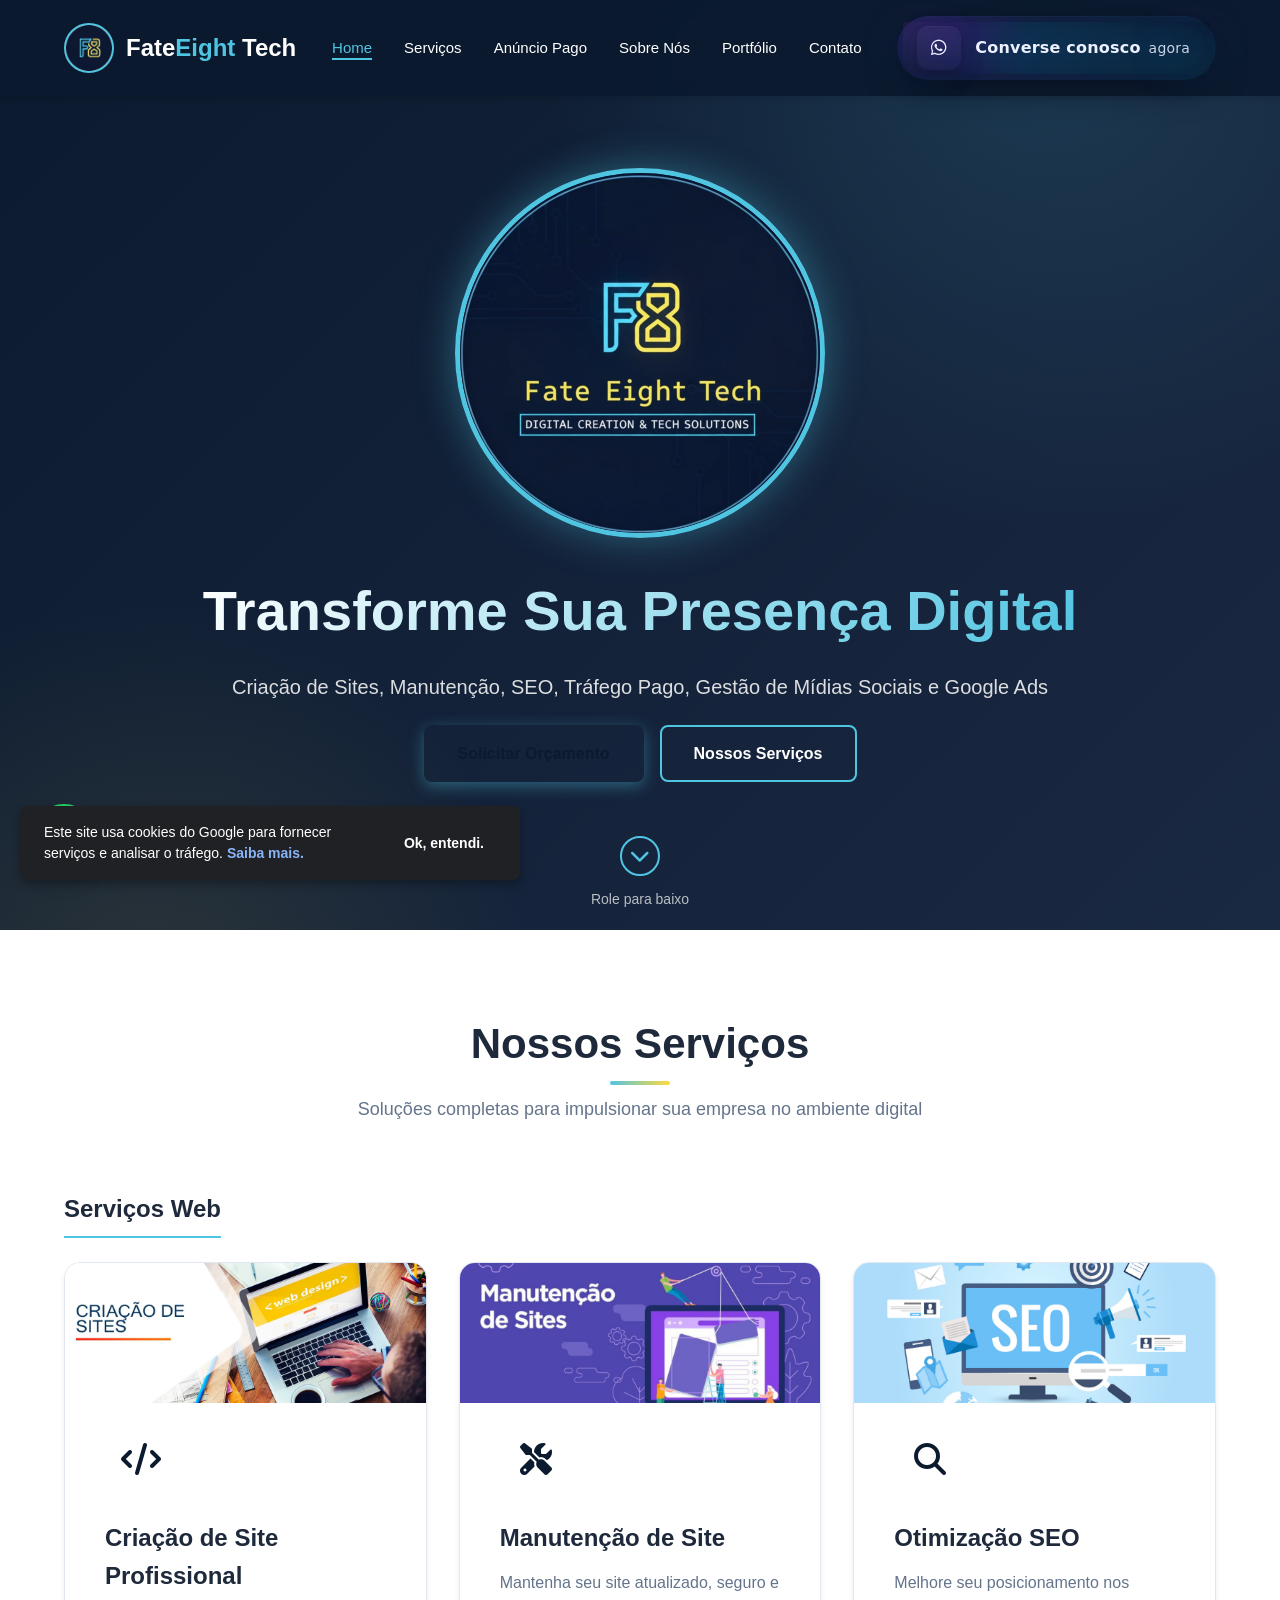
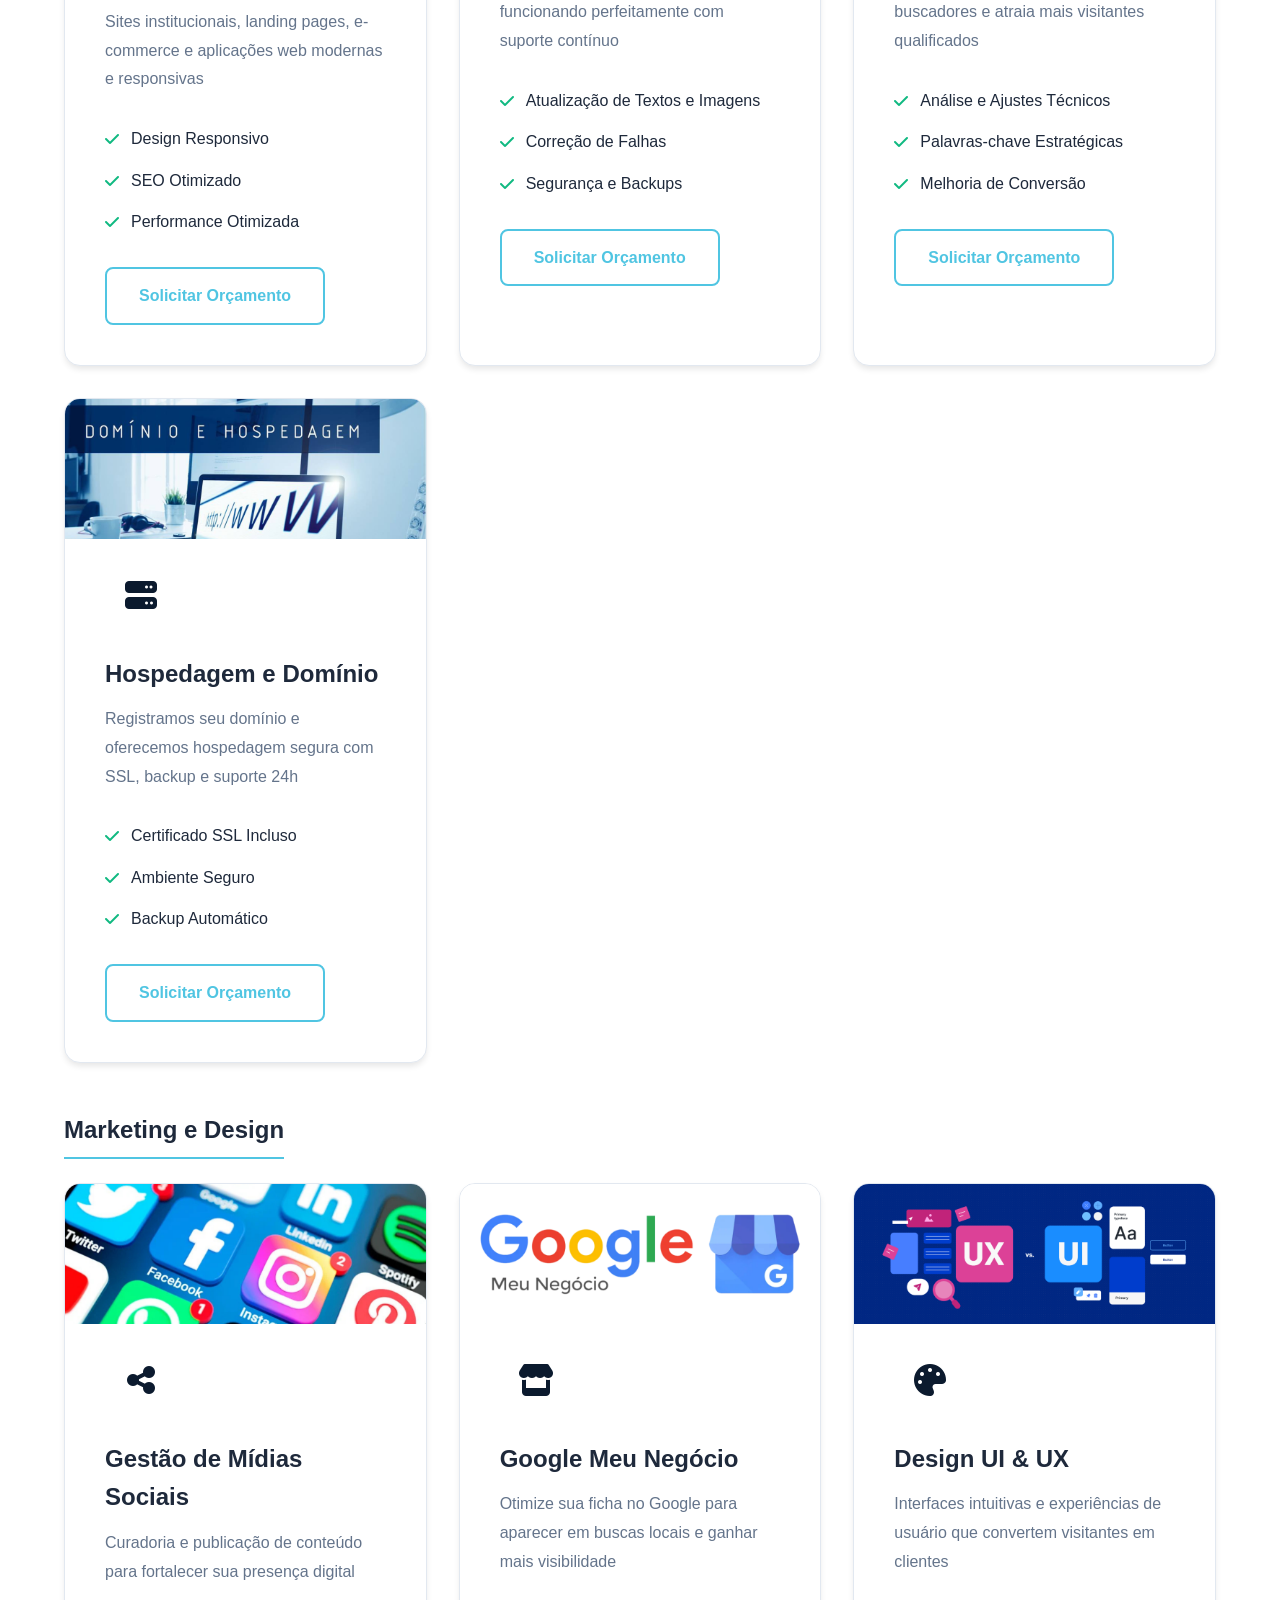
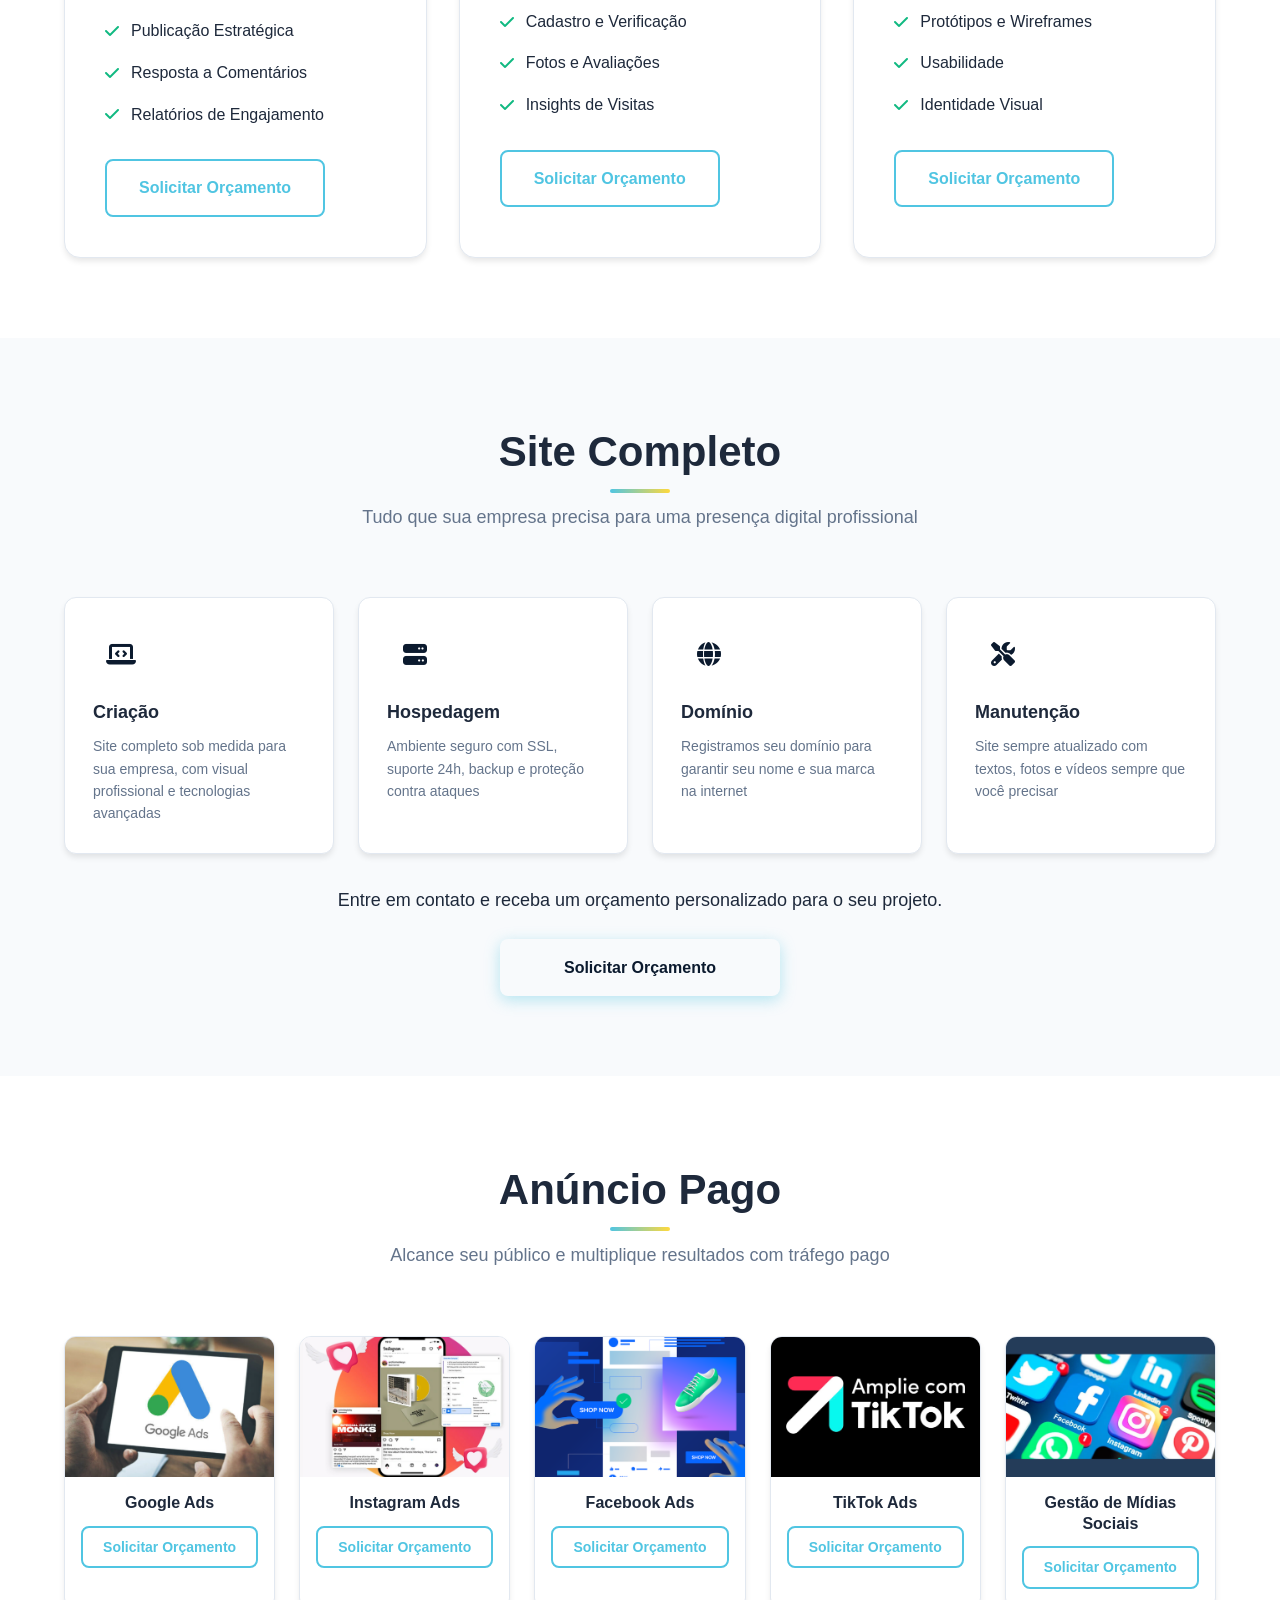
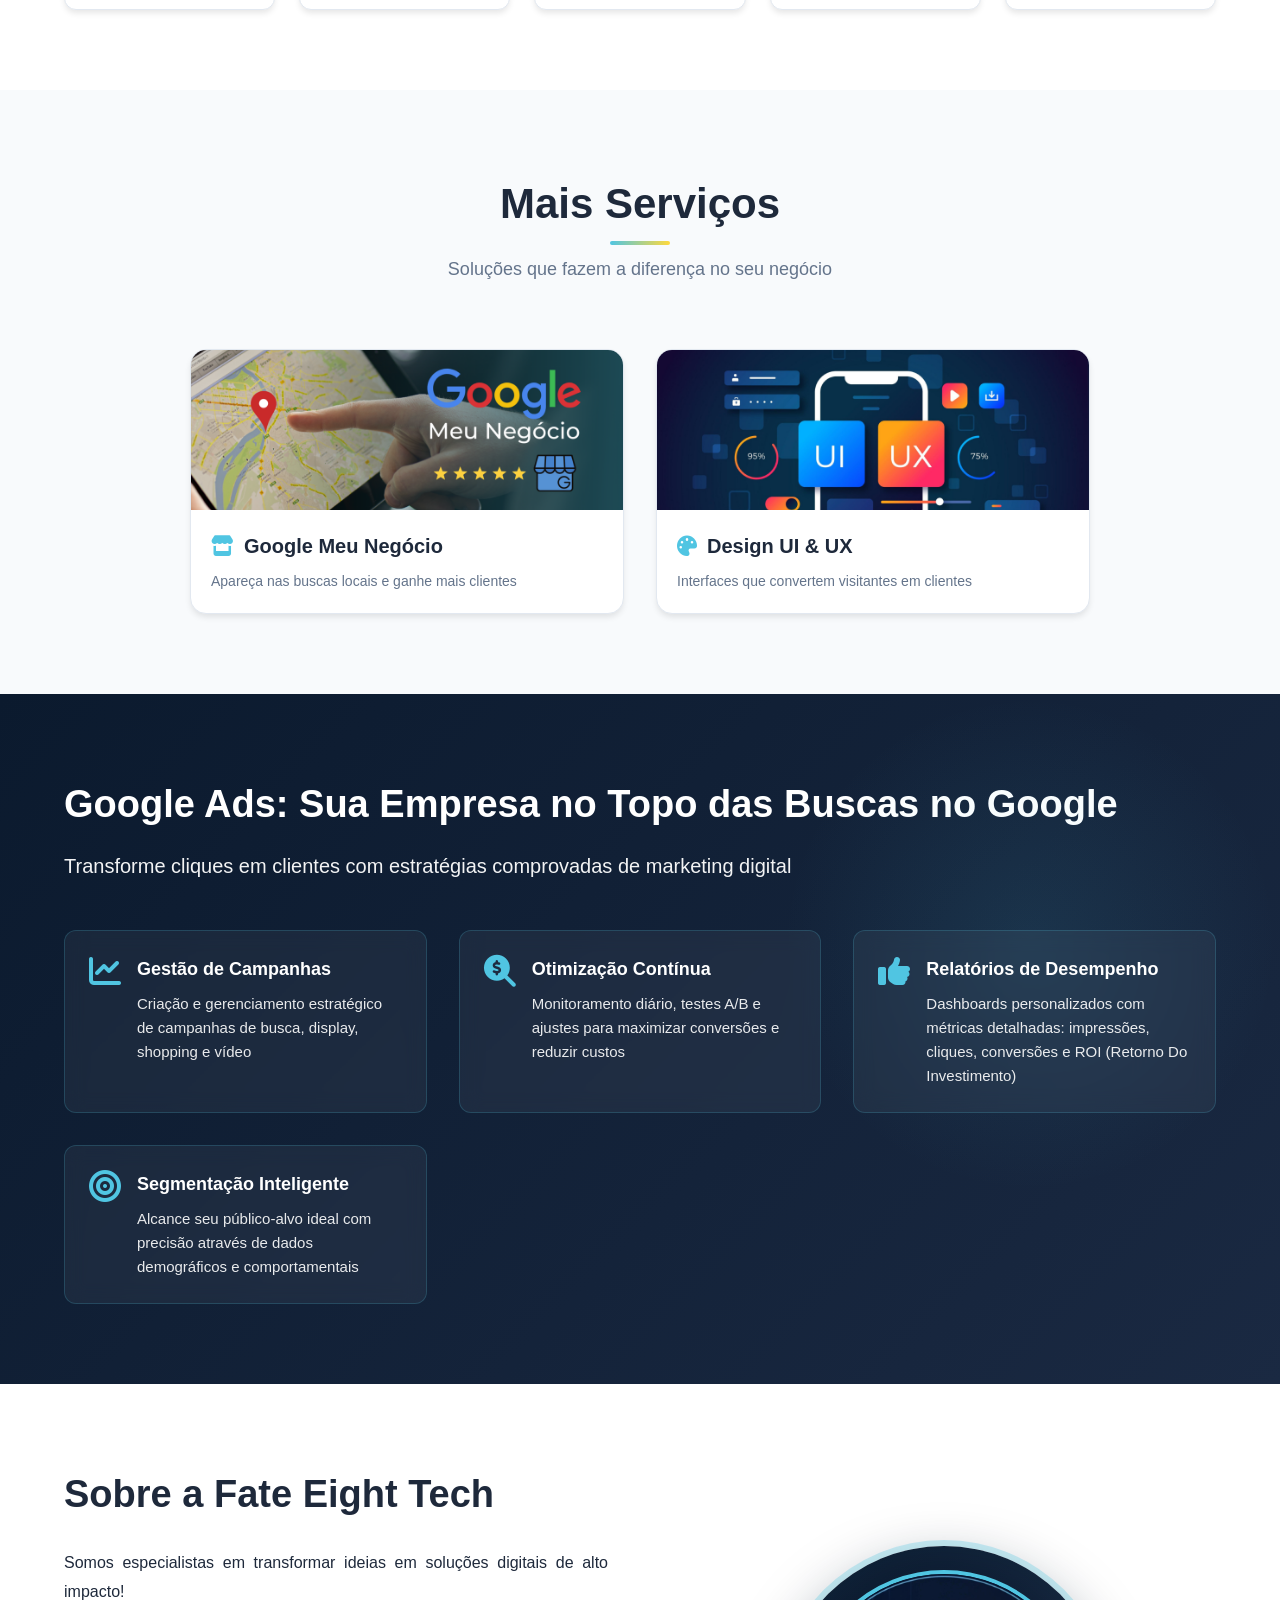
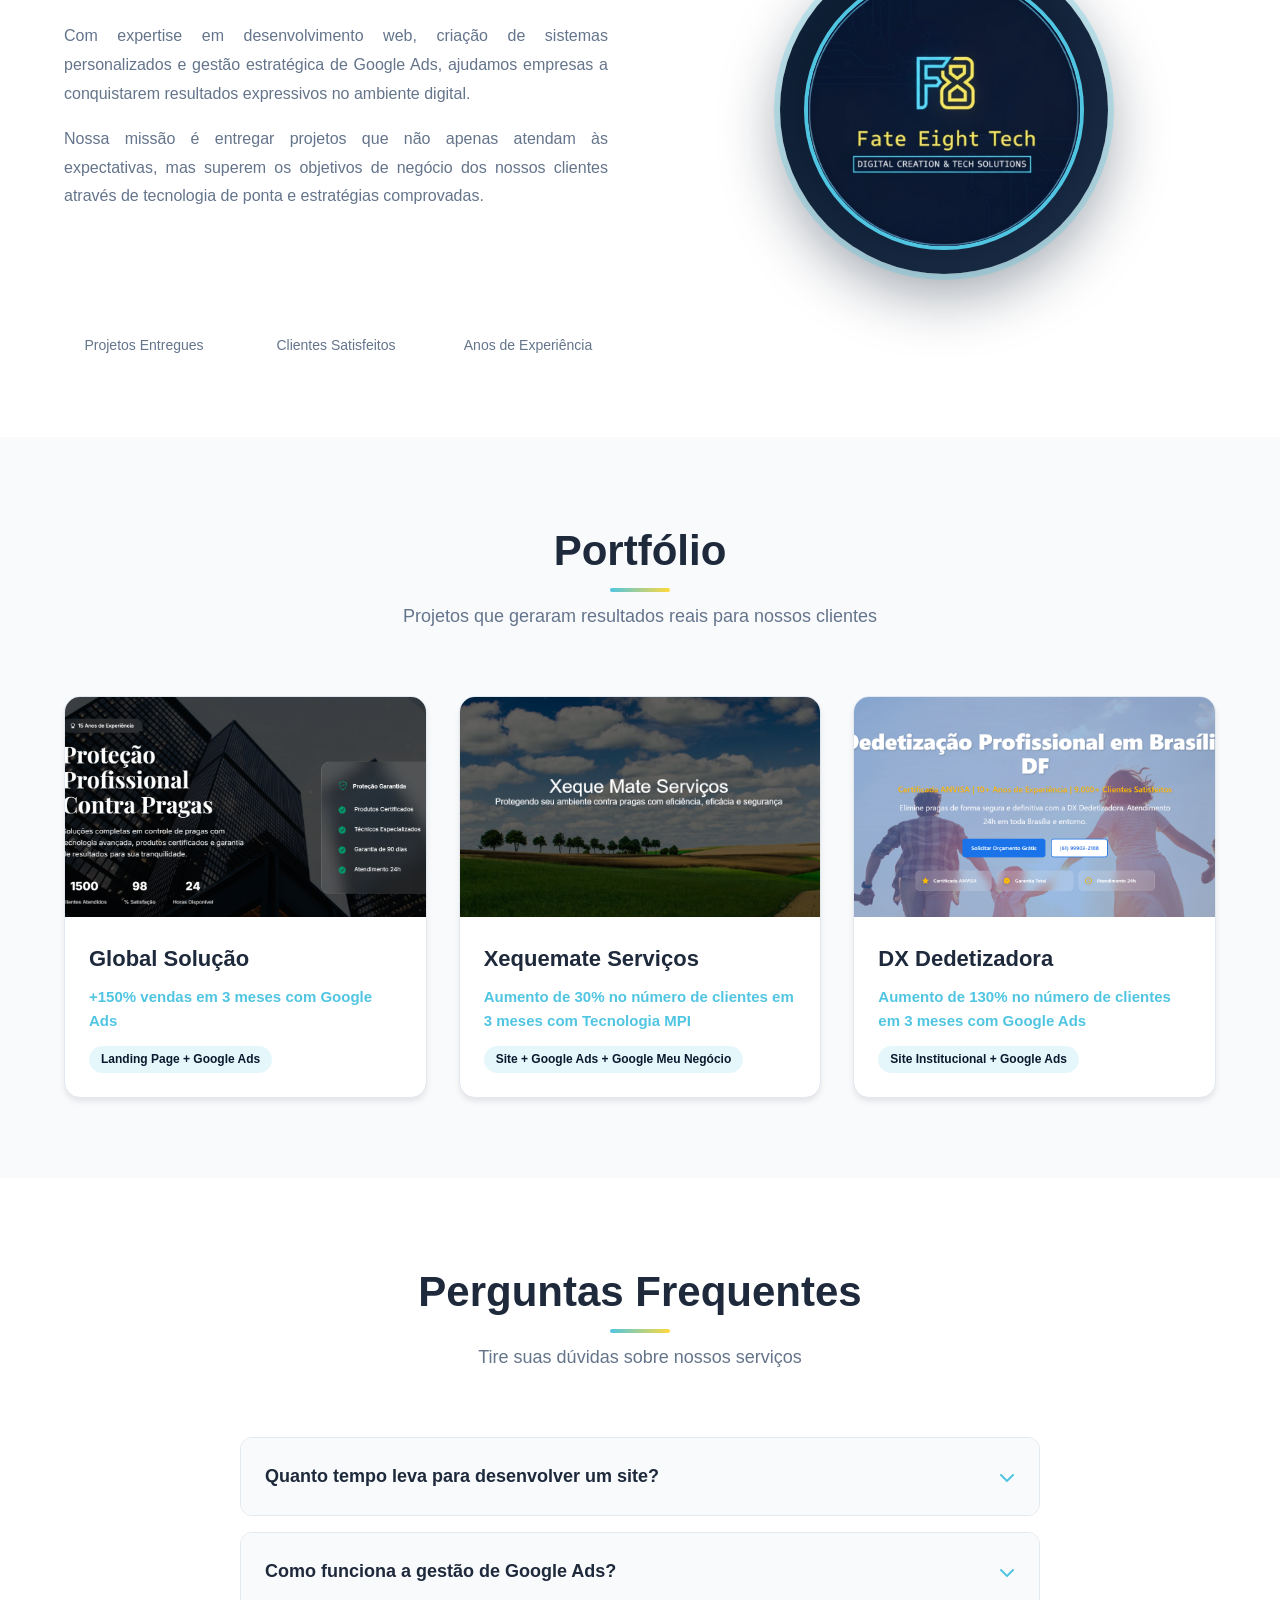
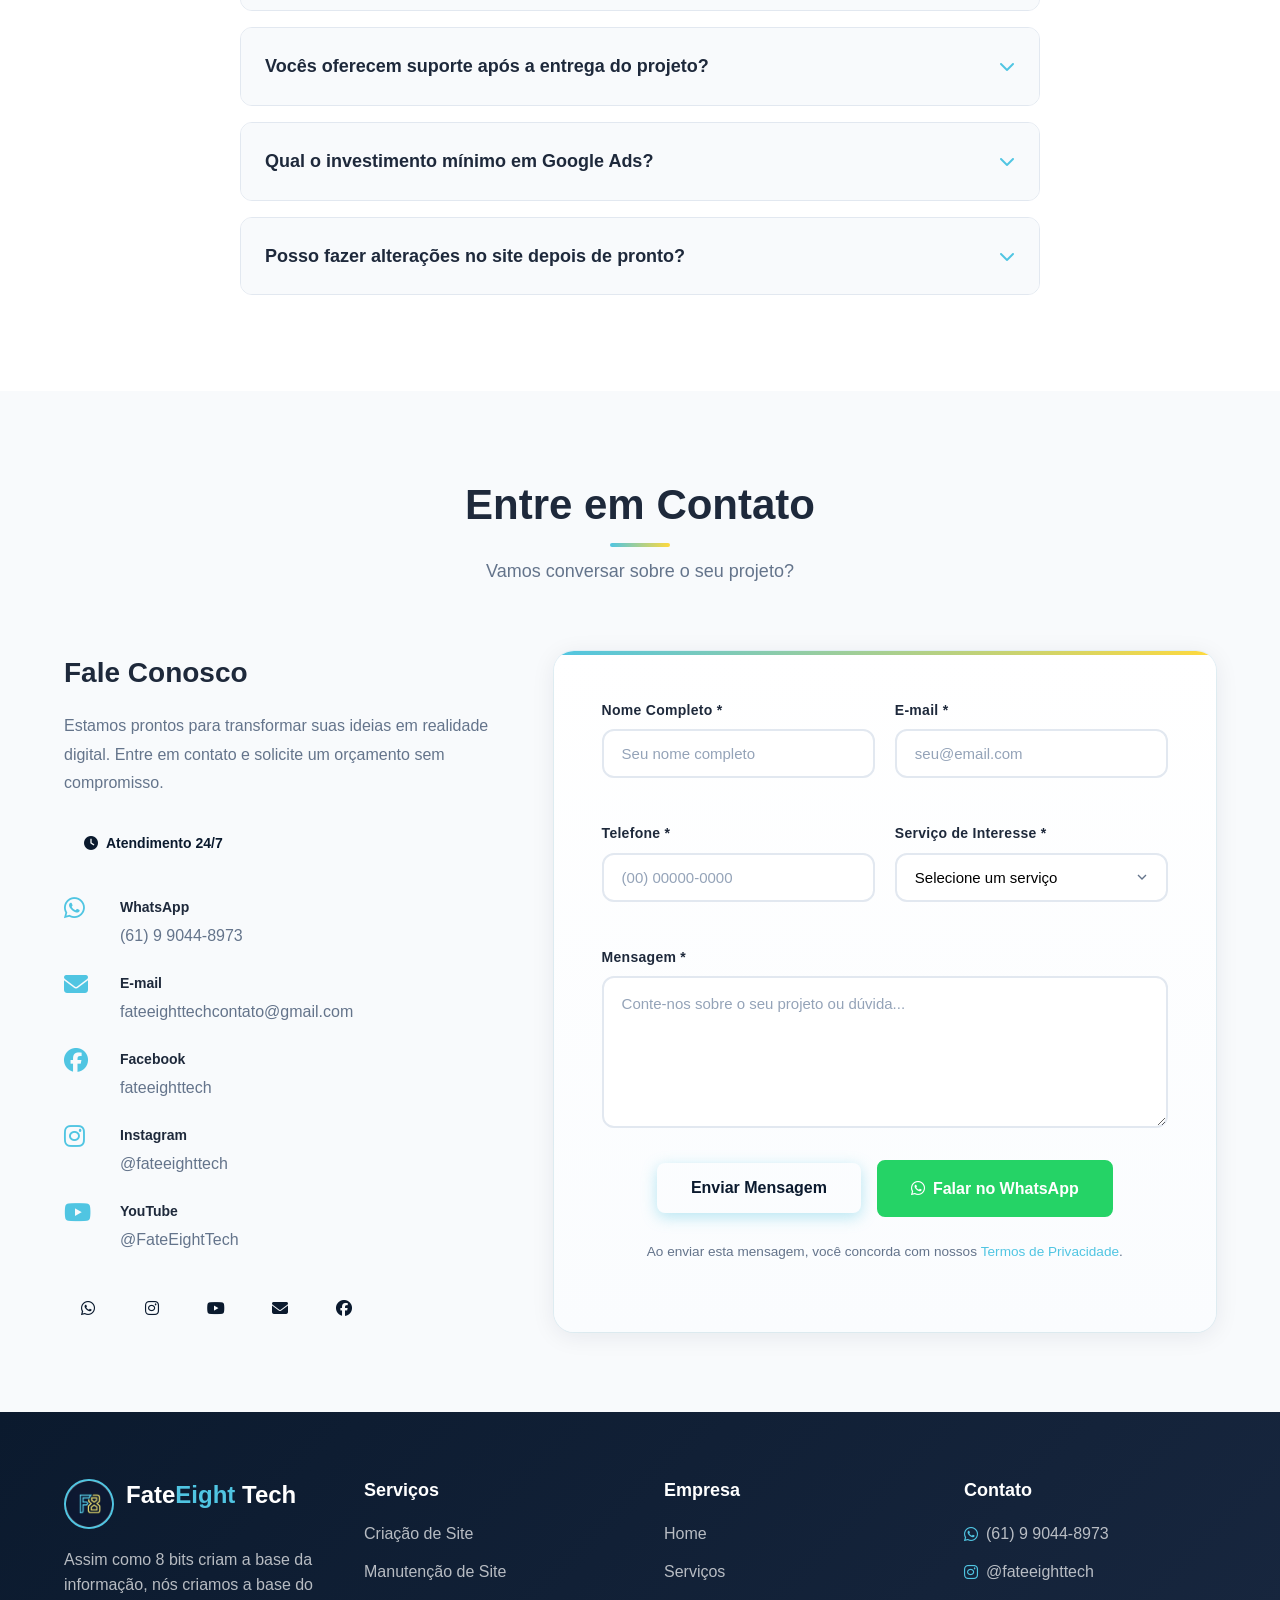
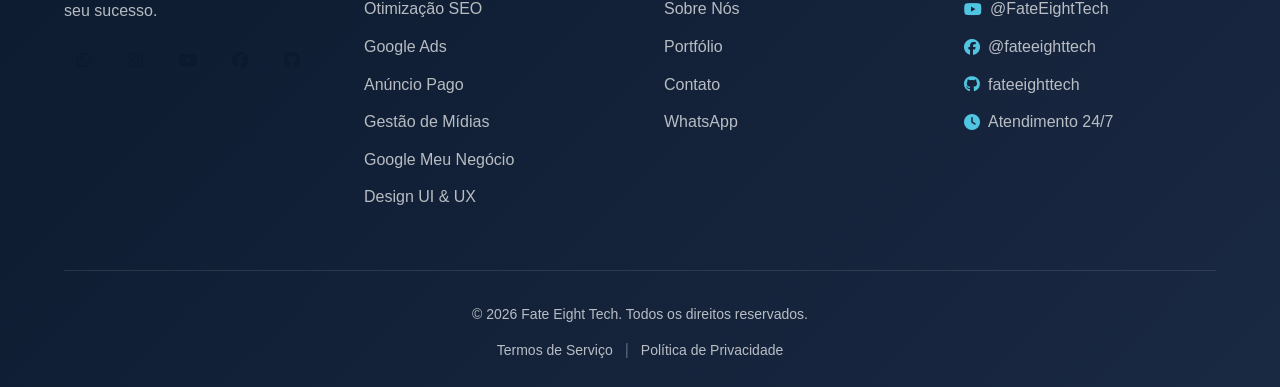
==== commit 2c2e59c1: "Organizando ordem das sessões." ====
--- a/index.html
+++ b/index.html
@@ -87,9 +87,9 @@
                     <ul class="nav-menu">
                         <li><a href="#home" class="nav-link active">Home</a></li>
                         <li><a href="#servicos" class="nav-link">Serviços</a></li>
+                        <li><a href="#anuncio-pago" class="nav-link">Anúncio Pago</a></li>
                         <li><a href="#sobre" class="nav-link">Sobre Nós</a></li>
                         <li><a href="#portfolio" class="nav-link">Portfólio</a></li>
-                        <li><a href="#anuncio-pago" class="nav-link">Anúncio Pago</a></li>
                         <li><a href="#contato" class="nav-link">Contato</a></li>
                     </ul>
                     <div class="fe-contact-wrap">
@@ -792,7 +792,7 @@
                 </div>
             </div>
             <div class="footer-bottom">
-                <p>&copy; 2025 Fate Eight Tech. Todos os direitos reservados.</p>
+                <p>&copy; <span id="currentYear">2025</span> Fate Eight Tech. Todos os direitos reservados.</p>
                 <div class="footer-links">
                     <a href="termos.html">Termos de Serviço</a>
                     <span>|</span>
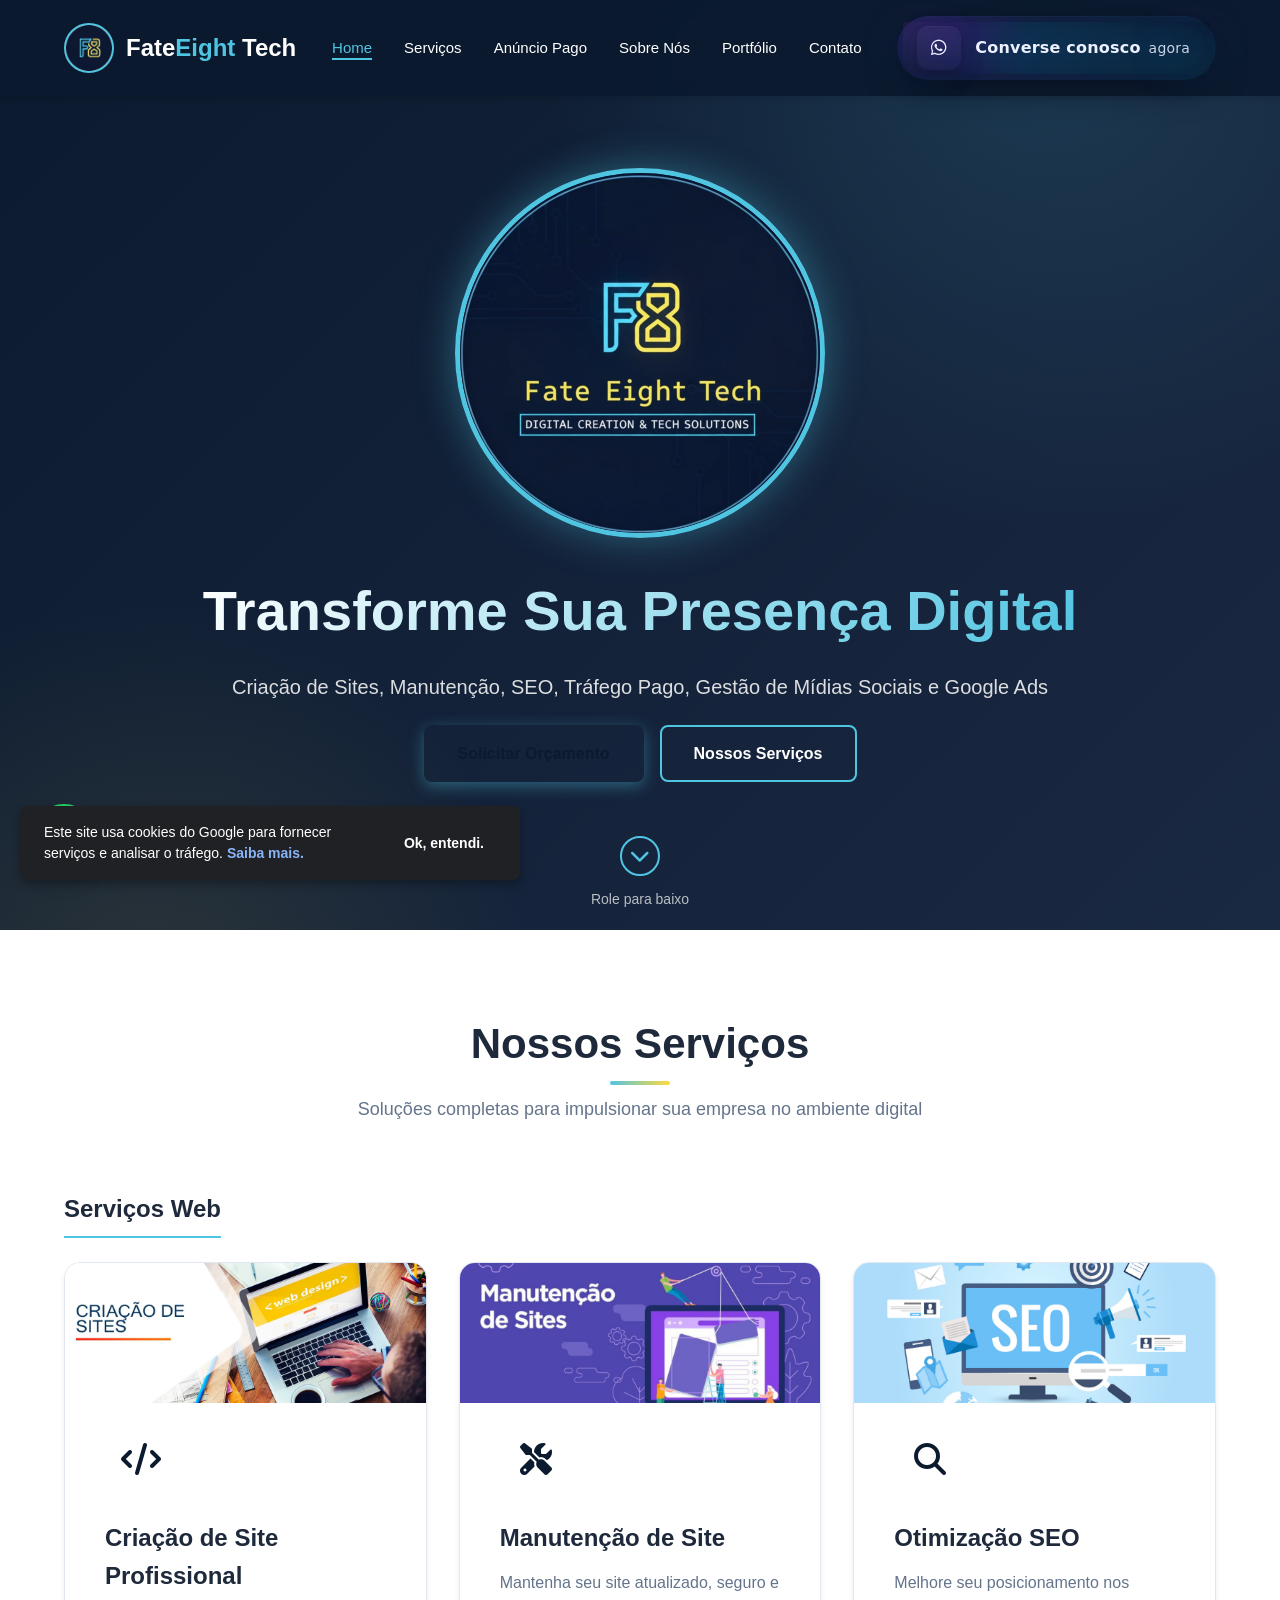
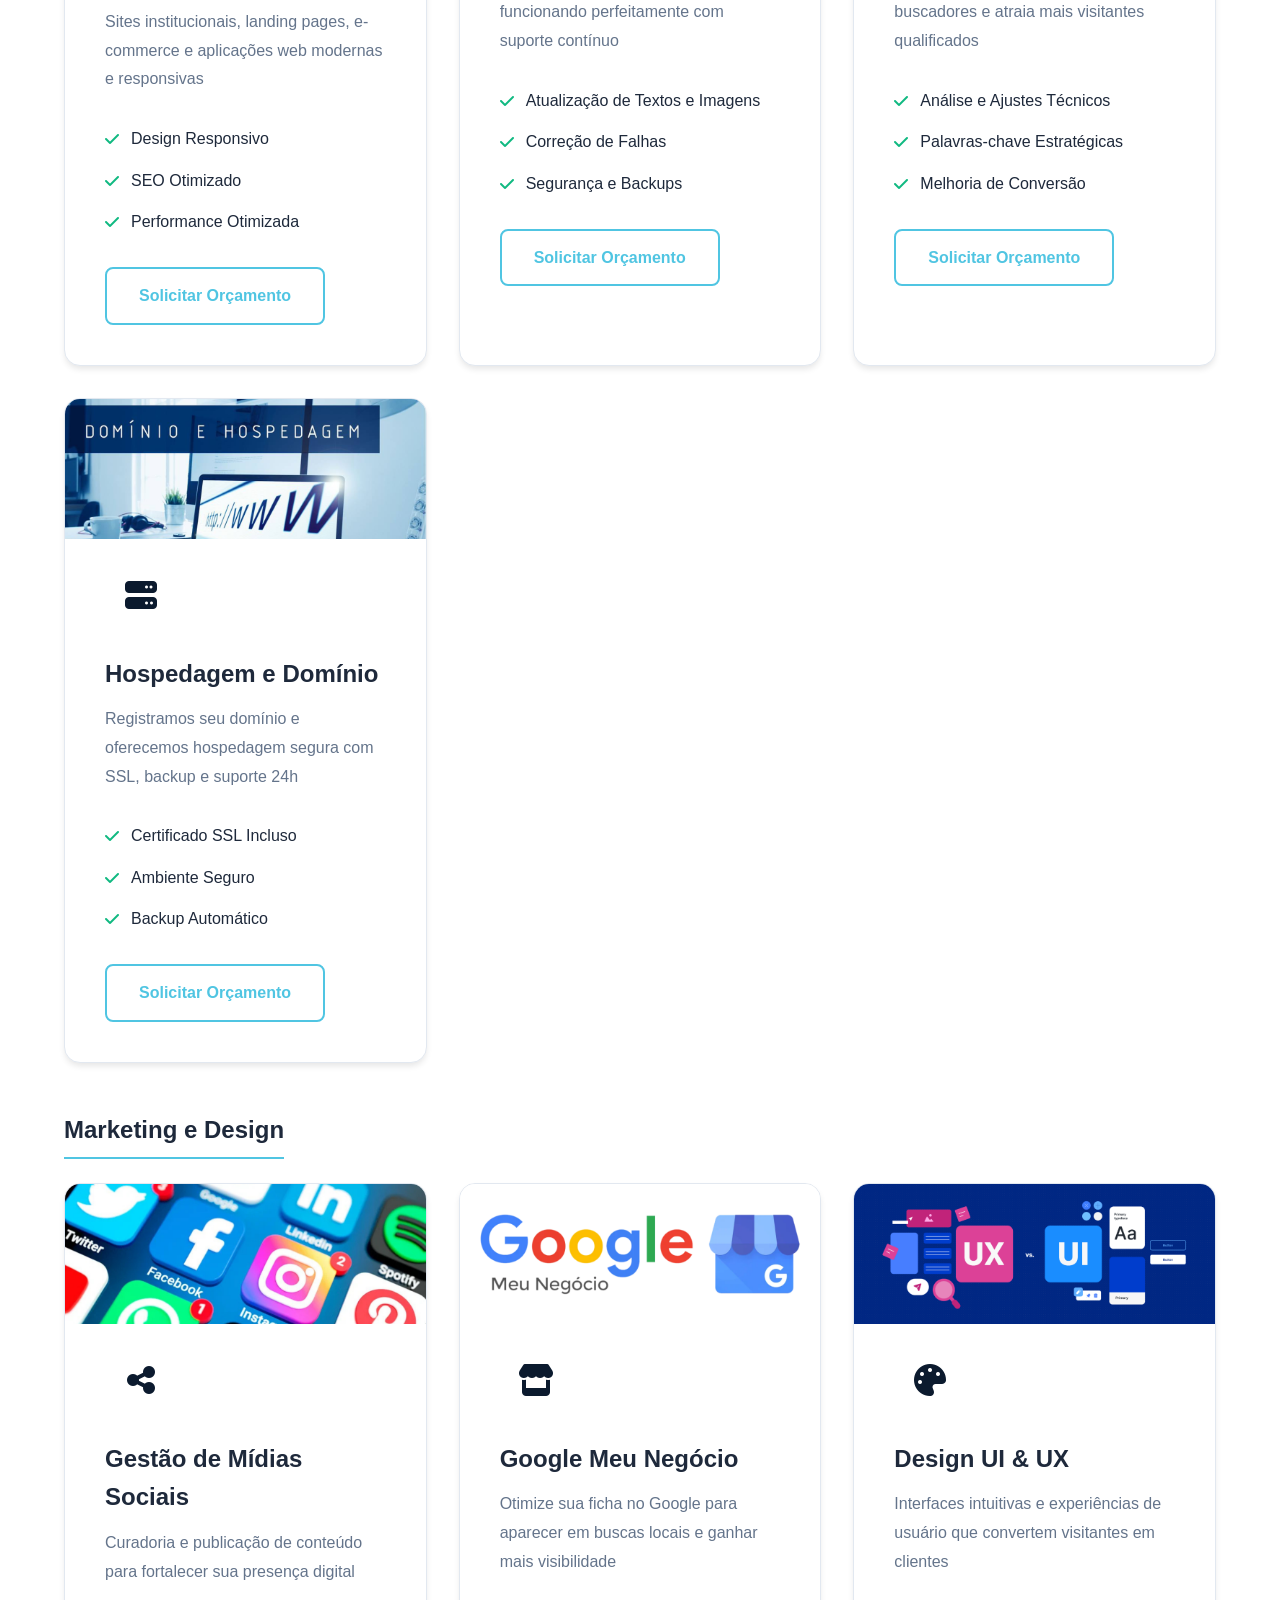
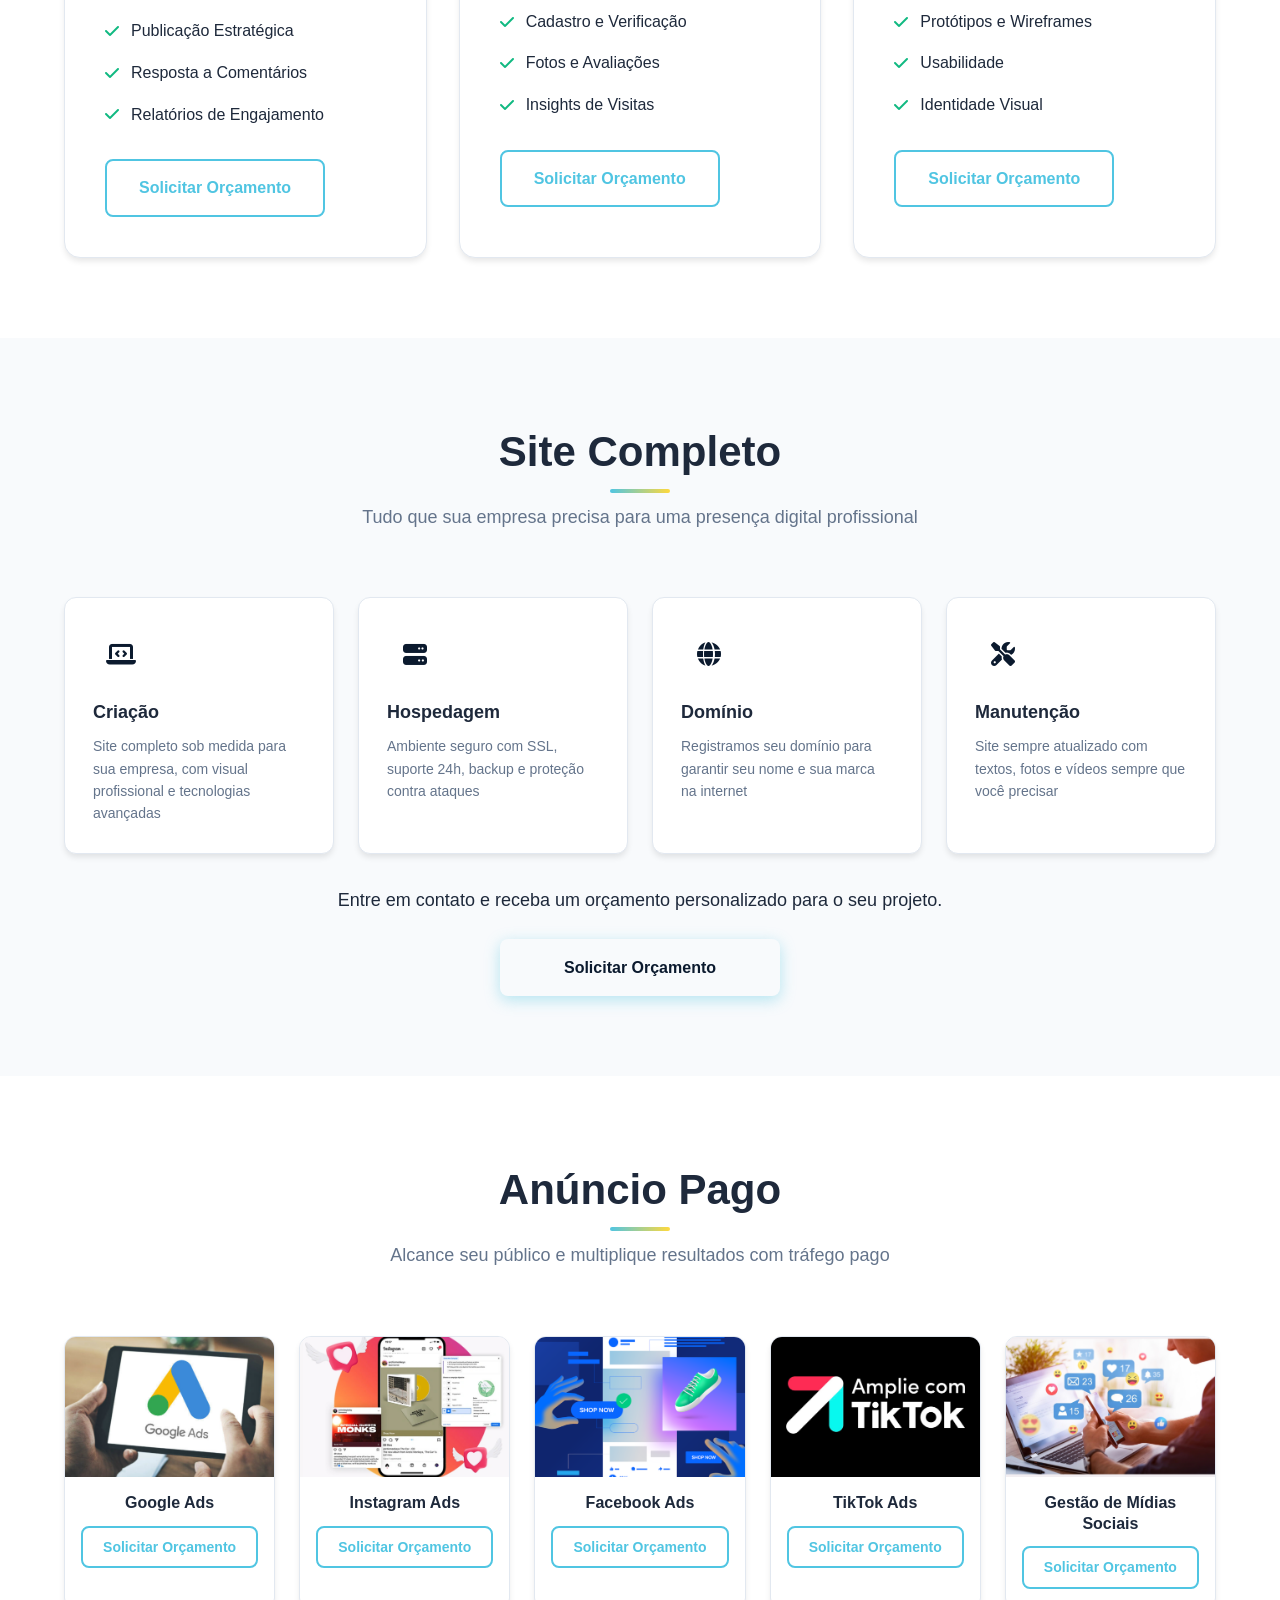
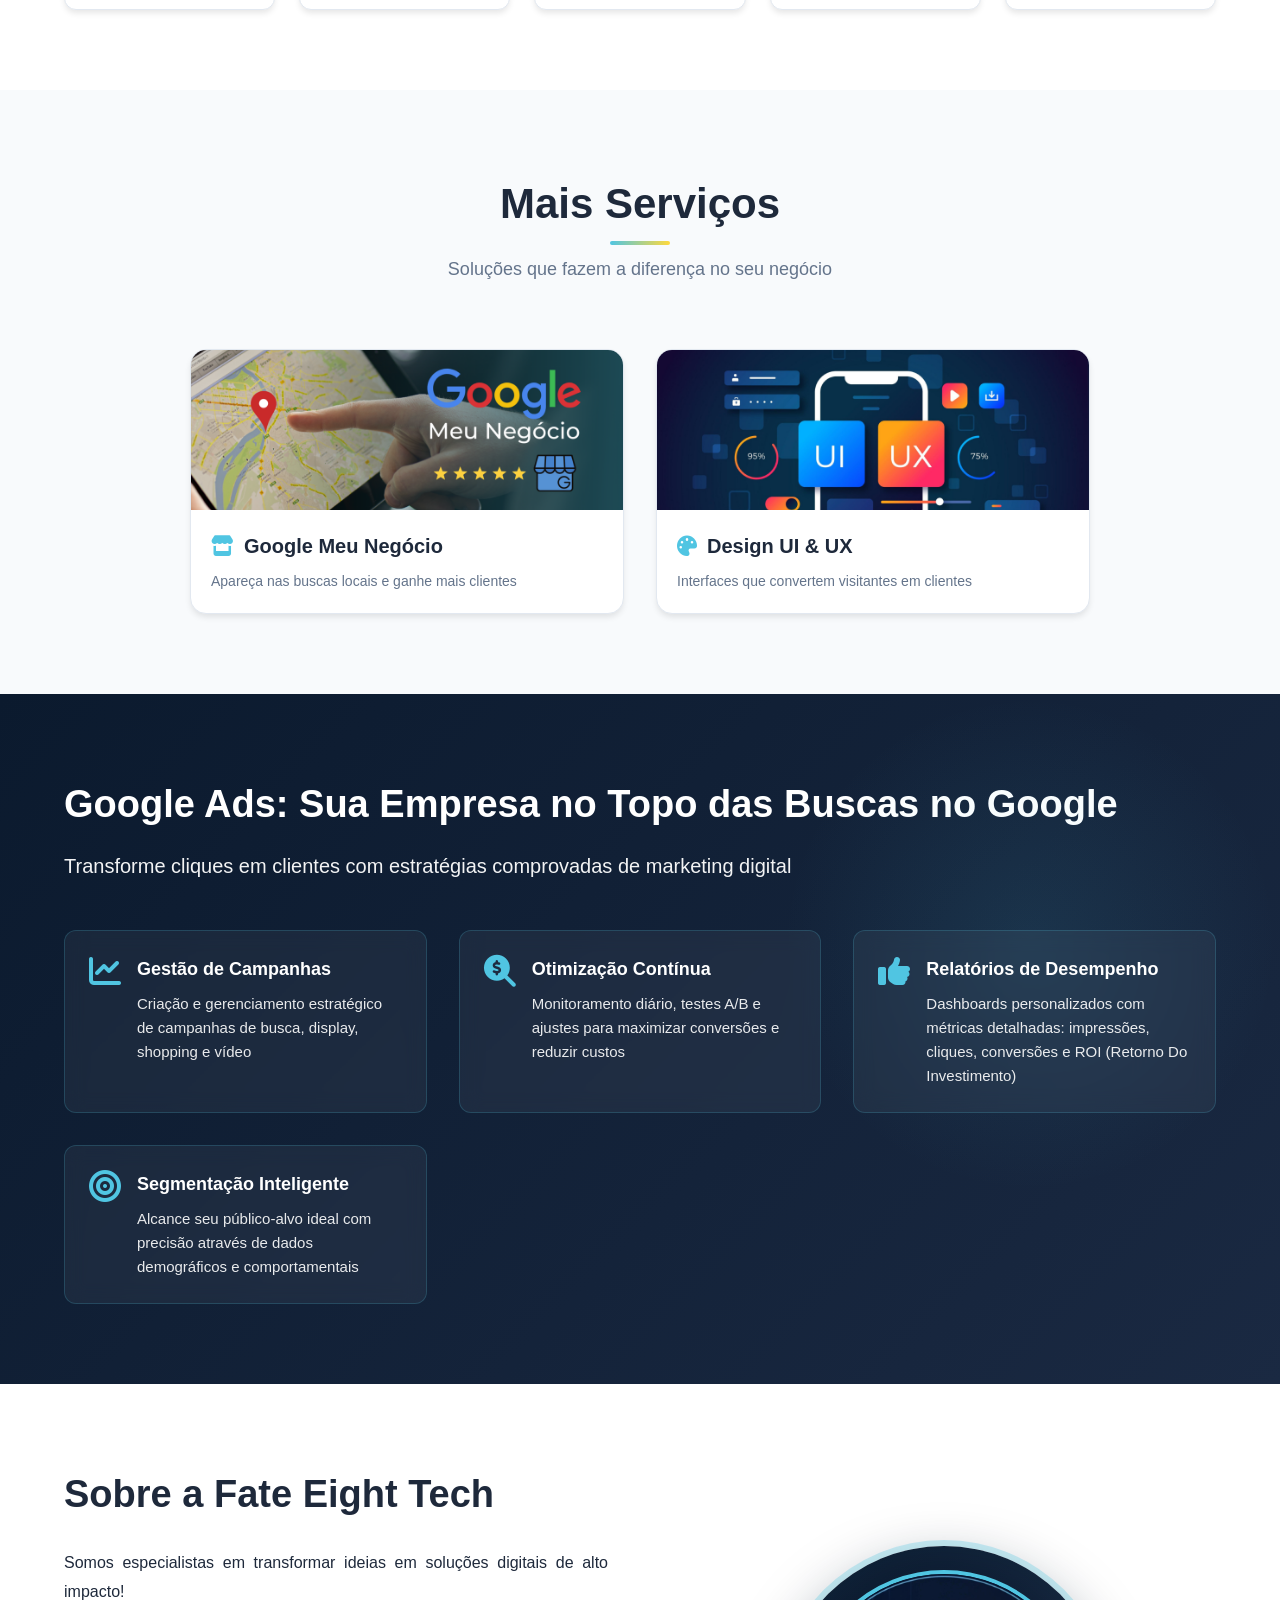
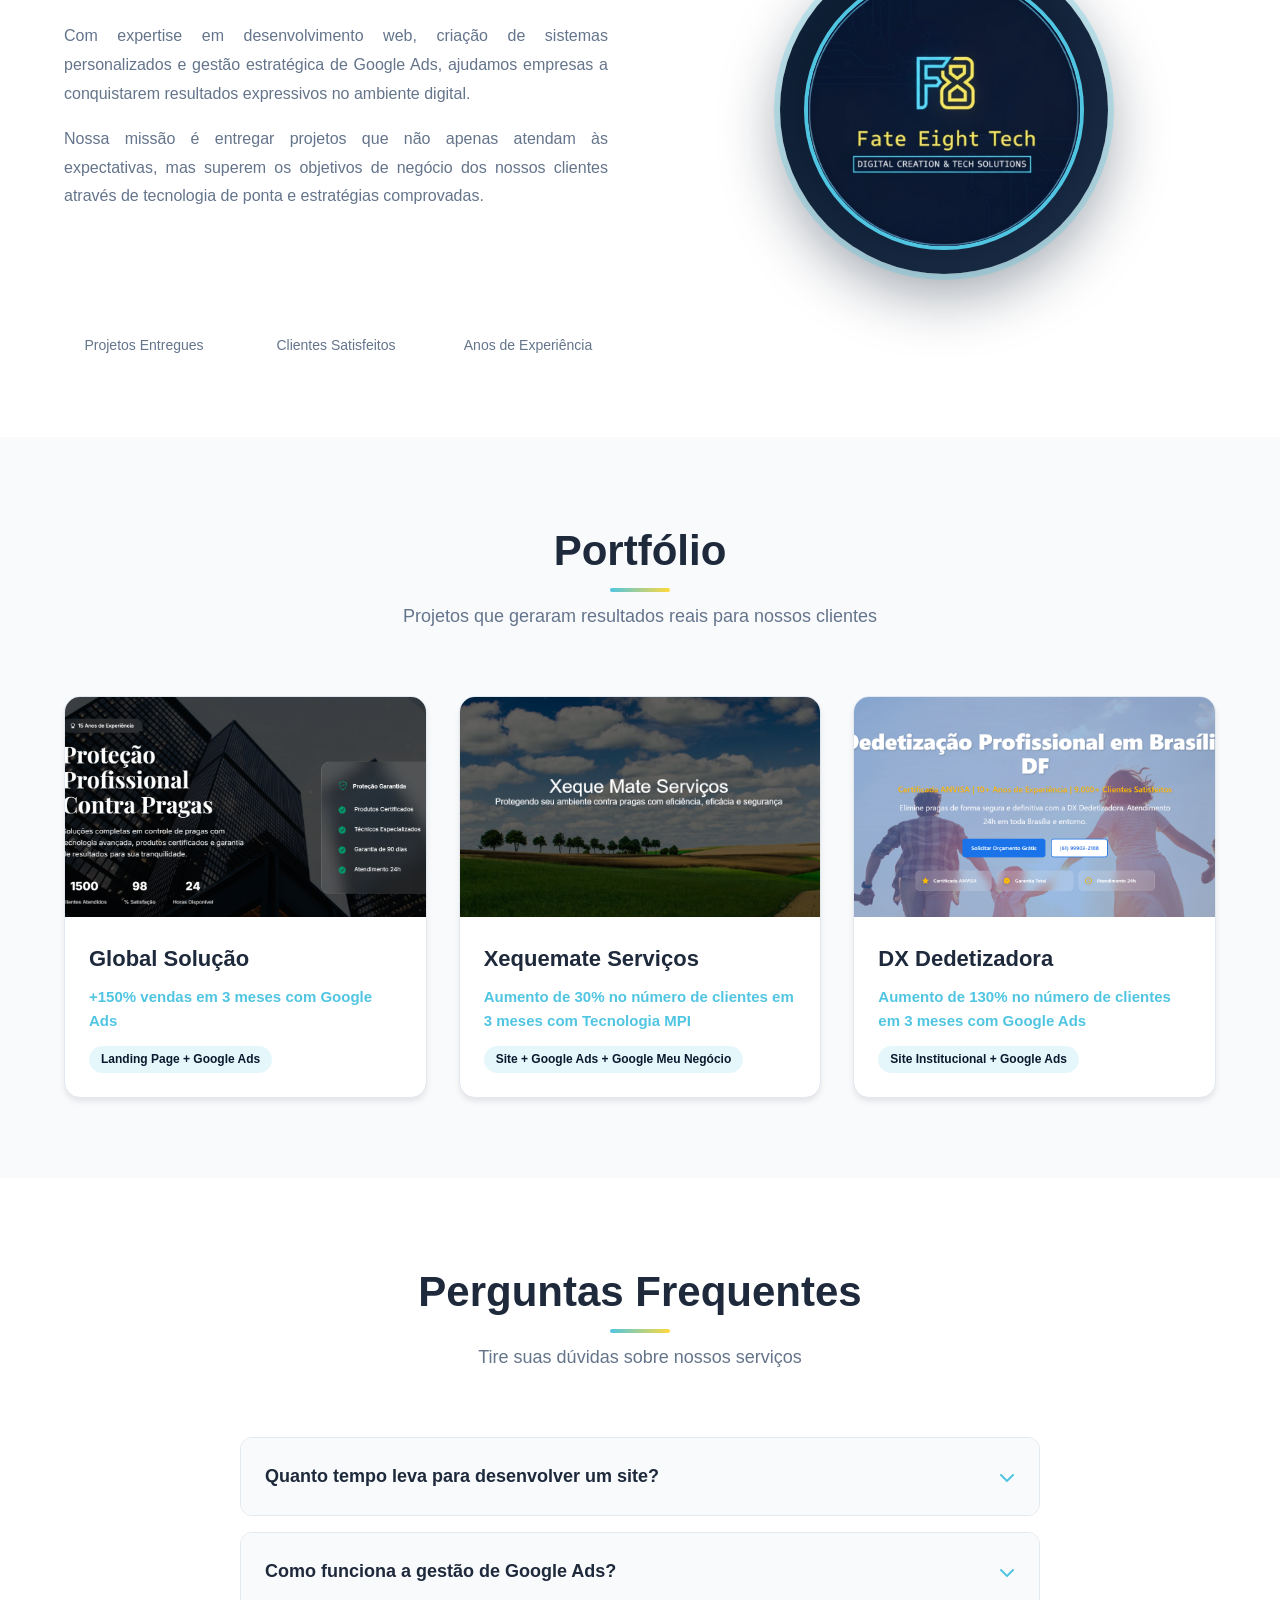
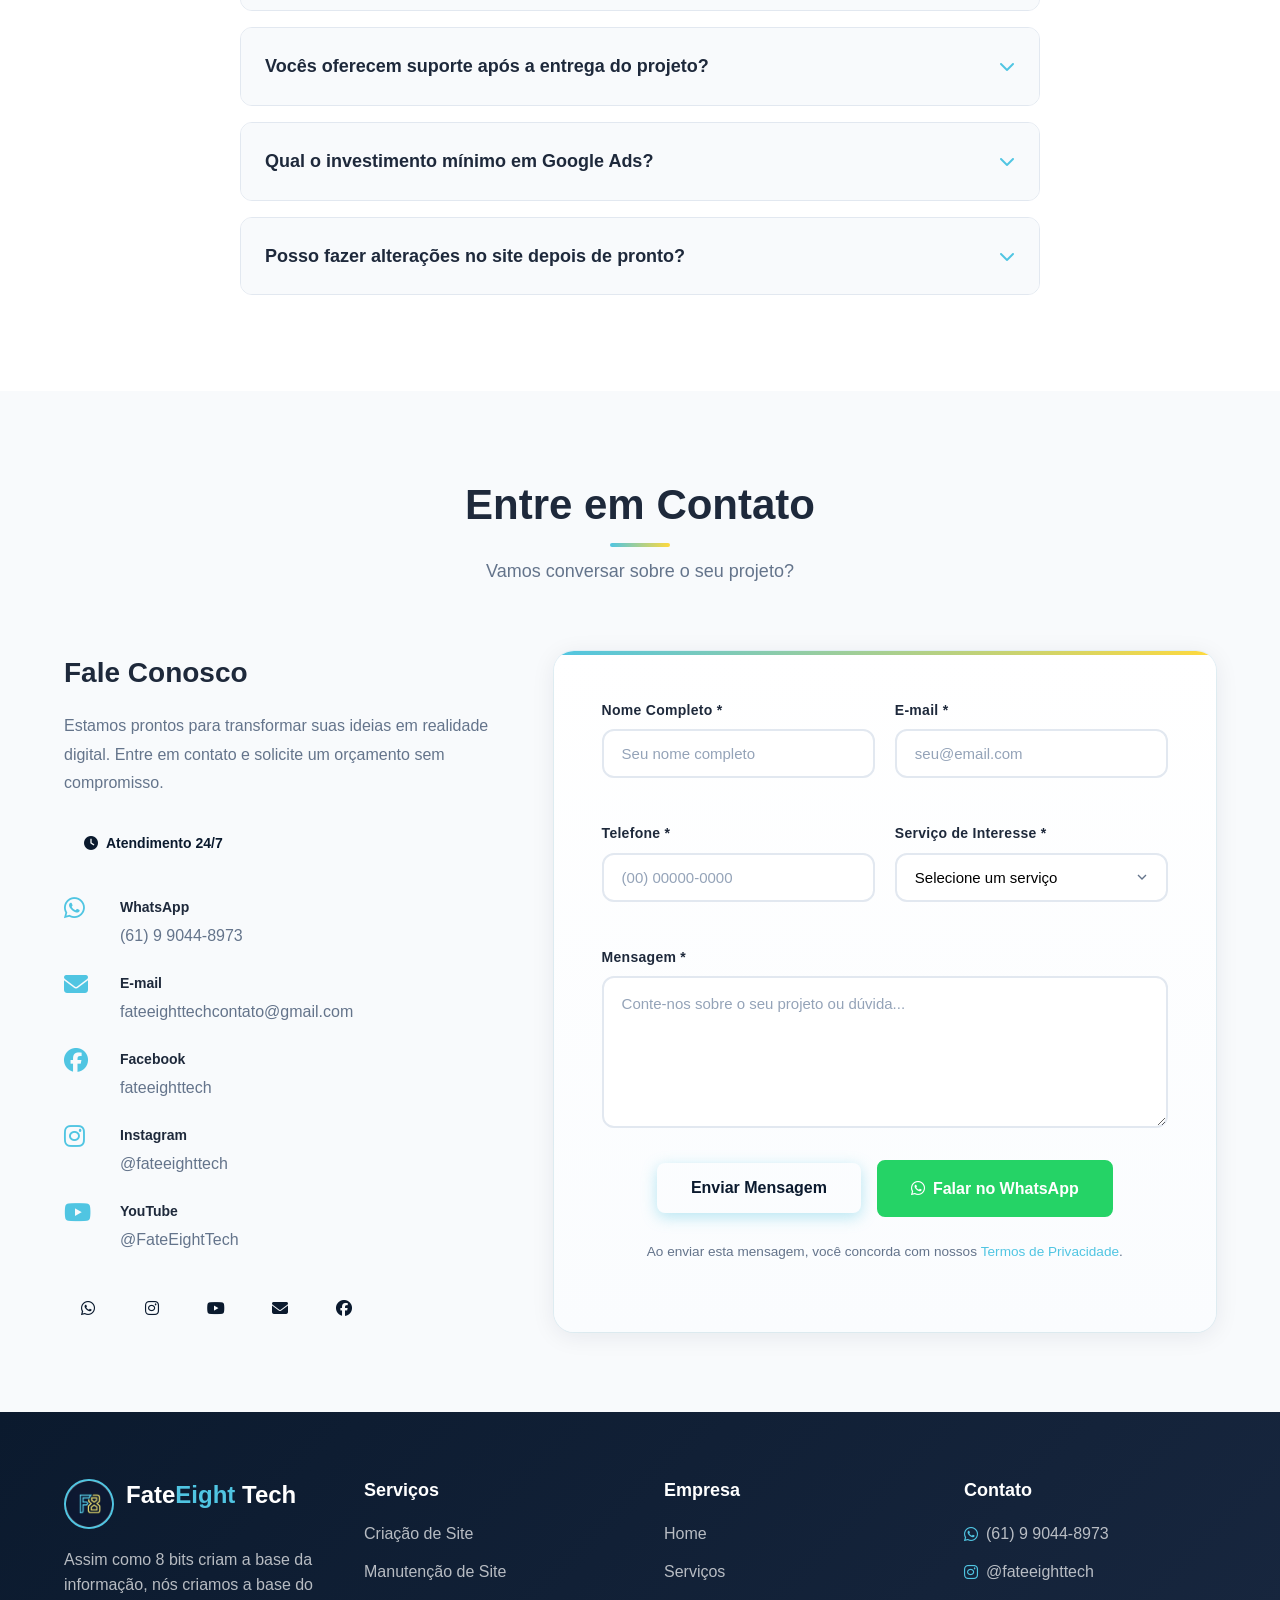
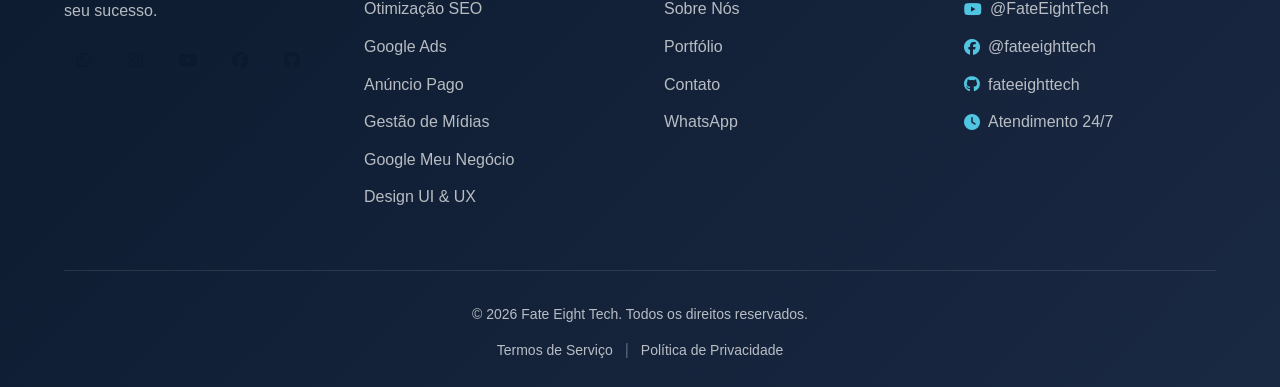
==== commit cea0ce0a: "Ajustando projeto para 90+ pagespeed" ====
--- a/index.html
+++ b/index.html
@@ -2,15 +2,20 @@
 <html lang="pt-BR">
 
 <head>
-    <!-- Google Tag Manager -->
-    <script>(function (w, d, s, l, i) {
-            w[l] = w[l] || []; w[l].push({
-                'gtm.start':
-                    new Date().getTime(), event: 'gtm.js'
-            }); var f = d.getElementsByTagName(s)[0],
-                j = d.createElement(s), dl = l != 'dataLayer' ? '&l=' + l : ''; j.async = true; j.src =
-                    'https://www.googletagmanager.com/gtm.js?id=' + i + dl; f.parentNode.insertBefore(j, f);
-        })(window, document, 'script', 'dataLayer', 'GTM-N3N22PZX');</script>
+    <!-- Preconnect (reduz latência em recursos externos) -->
+    <link rel="preconnect" href="https://www.googletagmanager.com">
+    <link rel="preconnect" href="https://cdnjs.cloudflare.com" crossorigin>
+    <link rel="preconnect" href="https://www.google.com" crossorigin>
+    <!-- Preload LCP (imagem crítica do hero) -->
+    <link rel="preload" as="image" href="images/logos/logo-hero.jpg">
+
+    <!-- Google Tag Manager (defer para não bloquear LCP) -->
+    <script>
+        (function(w,d,s,l,i){w[l]=w[l]||[];w[l].push({'gtm.start':new Date().getTime(),event:'gtm.js'});
+        var f=d.getElementsByTagName(s)[0],j=d.createElement(s),dl=l!='dataLayer'?'&l='+l:'';
+        j.async=true;j.src='https://www.googletagmanager.com/gtm.js?id='+i+dl;f.parentNode.insertBefore(j,f);
+        })(window,document,'script','dataLayer','GTM-N3N22PZX');
+    </script>
 
     <!-- Meta Básico -->
     <meta charset="UTF-8">
@@ -51,17 +56,24 @@
     <link rel="stylesheet" href="https://cdnjs.cloudflare.com/ajax/libs/font-awesome/6.4.0/css/all.min.css" media="print" onload="this.media='all'">
     <noscript><link rel="stylesheet" href="https://cdnjs.cloudflare.com/ajax/libs/font-awesome/6.4.0/css/all.min.css"></noscript>
 
-    <!-- Google tag (gtag.js) -->
-    <script async src="https://www.googletagmanager.com/gtag/js?id=AW-17673039996"></script>
+    <!-- Google tag (gtag) - carregado após interação para não bloquear LCP -->
     <script>
         window.dataLayer = window.dataLayer || [];
-        function gtag() { dataLayer.push(arguments); }
-        gtag('js', new Date());
-        gtag('config', 'AW-17673039996');
+        function gtag(){dataLayer.push(arguments);}
+        if ('requestIdleCallback' in window) {
+            requestIdleCallback(function() {
+                var s=document.createElement('script');s.async=true;s.src='https://www.googletagmanager.com/gtag/js?id=AW-17673039996';
+                document.head.appendChild(s);
+                s.onload=function(){gtag('js',new Date());gtag('config','AW-17673039996');};
+            }, { timeout: 2000 });
+        } else {
+            window.addEventListener('load', function() {
+                var s=document.createElement('script');s.async=true;s.src='https://www.googletagmanager.com/gtag/js?id=AW-17673039996';
+                document.head.appendChild(s);
+                s.onload=function(){gtag('js',new Date());gtag('config','AW-17673039996');};
+            });
+        }
     </script>
-
-    <!-- reCAPTCHA -->
-    <script src="https://www.google.com/recaptcha/api.js?onload=onRecaptchaLoad&render=explicit" async defer></script>
 </head>
 
 <body>
@@ -74,7 +86,7 @@
             <div class="container">
                 <div class="nav-wrapper">
                     <div class="logo">
-                        <img src="images/logos/logo-32x32.png" alt="Fate Eight Tech Logo" class="logo-img" width="50" height="50" loading="eager">
+                        <img src="images/logos/logo-32x32.png" alt="Fate Eight Tech Logo" class="logo-img" width="50" height="50" loading="eager" decoding="async">
                         <a href="#home" style="text-decoration: none; color: inherit;">
                             <span class="logo-text">Fate<span>Eight</span> Tech</span>
                         </a>
@@ -110,7 +122,7 @@
     <section id="home" class="hero-fullscreen">
         <div class="hero-content">
             <div class="hero-logo">
-                <img src="images/logos/logo-hero.jpg" alt="Fate Eight Tech" class="hero-logo-img" width="370" height="370" fetchpriority="high" loading="eager">
+                <img src="images/logos/logo-hero.jpg" alt="Fate Eight Tech" class="hero-logo-img" width="370" height="370" fetchpriority="high" loading="eager" decoding="async">
             </div>
             <h1 class="hero-title">Transforme Sua Presença Digital</h1>
             <p class="hero-subtitle">Criação de Sites, Manutenção, SEO, Tráfego Pago, Gestão de Mídias Sociais e Google Ads</p>
--- a/css/style.css
+++ b/css/style.css
@@ -1 +1 @@
-:root{--btn-h:64px;--btn-radius:34px;--accent-1:#7c3aed;--accent-2:#06b6d4;--glass-bg:rgba(255,255,255,0.03);--text:#ecf0ff;--shadow:0 10px 30px rgba(12,12,30,0.6);--fast:220ms;--slow:4200ms;--border-size:2px;--sweep-duration:6.2s}.fe-contact-wrap{display:inline-block;perspective:1200px;-webkit-font-smoothing:antialiased;-moz-osx-font-smoothing:grayscale}.fe-contact-btn{position:relative;display:inline-flex;align-items:center;gap:14px;height:var(--btn-h);padding:0 26px 0 20px;border-radius:var(--btn-radius);color:var(--text);text-decoration:none;font-weight:600;letter-spacing:0.2px;font-family:Inter,ui-sans-serif,system-ui,-apple-system,"Segoe UI",Roboto,"Helvetica Neue",Arial;background:radial-gradient(1200px 400px at 10% 10%,rgba(124,58,237,0.12),transparent 8%),linear-gradient(90deg,rgba(124,58,237,0.12),rgba(6,182,212,0.06));backdrop-filter:blur(6px)saturate(1.15);-webkit-backdrop-filter:blur(6px)saturate(1.15);box-shadow:var(--shadow),inset 0 1px 0 rgba(255,255,255,0.02);transform-style:preserve-3d;transition:transform var(--fast)cubic-bezier(.2,.9,.25,1),box-shadow var(--fast);user-select:none;outline:none;border:transparent}.fe-contact-btn::before{content:"";position:absolute;left:-34px;top:50%;width:120px;height:120px;border-radius:50%;transform:translateY(-50%)translateZ(-40px)scale(1.02);background:conic-gradient(from 0deg,rgba(124,58,237,0.20),rgba(6,182,212,0.22),rgba(124,58,237,0.20));filter:blur(16px)saturate(1.25);opacity:0.16;pointer-events:none;z-index:0;mask:radial-gradient(circle at 50% 50%,rgba(255,255,255,1)36%,transparent 82%);animation:spinOrbLeft 7.1s linear infinite;will-change:transform,opacity}.fe-contact-btn::after{content:"";position:absolute;right:-34px;top:50%;width:120px;height:120px;border-radius:50%;transform:translateY(-50%)translateZ(-40px)scale(1.03);background:conic-gradient(from 180deg,rgba(6,182,212,0.22),rgba(124,58,237,0.20),rgba(6,182,212,0.22));filter:blur(16px)saturate(1.25);opacity:0.14;pointer-events:none;z-index:0;mask:radial-gradient(circle at 50% 50%,rgba(255,255,255,1)36%,transparent 82%);animation:spinOrbRight 5.5s linear infinite;will-change:transform,opacity}.fe-contact-btn .fe-btn-border{position:absolute;right:6px;top:6px;bottom:6px;left:6px;border-radius:calc(var(--btn-radius)- 6px);pointer-events:none;z-index:1;background:linear-gradient(90deg,rgba(255,255,255,0.02),transparent 30%),linear-gradient(90deg,rgba(0,0,0,0.06),transparent 70%);box-shadow:0 0 30px rgba(12,12,30,0.35)inset;overflow:hidden;isolation:isolate}.fe-contact-btn .fe-btn-border::after{content:"";position:absolute;inset:-40% -60%;transform:rotate(12deg)translateX(-20%);background:linear-gradient(90deg,rgba(255,255,255,0.04),rgba(255,255,255,0.06)40%,rgba(124,58,237,0.18)55%,rgba(6,182,212,0.16)65%,rgba(255,255,255,0.02));filter:blur(12px);transition:transform 650ms cubic-bezier(.2,.9,.25,1),opacity 420ms;opacity:0.8}.fe-contact-btn .fe-btn-border::before{content:"";position:absolute;left:-40%;top:10%;bottom:10%;width:40%;border-radius:999px;z-index:0;background:linear-gradient(90deg,rgba(255,255,255,0.02),rgba(255,255,255,0.08)18%,rgba(124,58,237,0.14)48%,rgba(6,182,212,0.12)74%,rgba(255,255,255,0.02));filter:blur(10px)saturate(1.05);transform:translateX(-150%);opacity:0;transition:opacity 360ms ease;animation:sweepBand var(--sweep-duration)cubic-bezier(.22,.9,.28,1)infinite;pointer-events:none;will-change:transform,opacity}.fe-contact-btn>*{position:relative;z-index:2}.fe-contact-btn .fab{display:inline-grid;place-items:center;width:44px;height:44px;min-width:44px;border-radius:12px;background:linear-gradient(180deg,rgba(255,255,255,0.03),rgba(255,255,255,0.01));box-shadow:0 6px 20px rgba(12,12,30,0.45),inset 0 1px 0 rgba(255,255,255,0.03);transform:translateZ(40px);transition:transform var(--fast)cubic-bezier(.2,.9,.25,1),box-shadow var(--fast);font-size:18px}.fe-contact-btn .fe-btn-text{display:inline-flex;align-items:center;gap:8px;font-size:16px;transform:translateZ(40px)}.fe-contact-btn .fe-hide-mobile{display:inline-block;opacity:0.94;font-weight:500;font-size:14px;color:rgba(236,240,255,0.92)}.fe-contact-btn:hover,.fe-contact-btn:focus{transform:translateY(-6px)rotateX(6deg)scale(1.02);box-shadow:0 22px 60px rgba(7,12,34,0.72),0 6px 30px rgba(6,182,212,0.06)}.fe-contact-btn:hover .fab,.fe-contact-btn:focus .fab{transform:translateY(-4px)scale(1.04);box-shadow:0 16px 40px rgba(6,182,212,0.06),0 8px 22px rgba(124,58,237,0.06)}.fe-contact-btn:hover .fe-btn-border::after,.fe-contact-btn:focus .fe-btn-border::after{transform:translateX(120%)rotate(12deg);opacity:1}.fe-contact-btn:active{transform:translateY(-2px)rotateX(2deg)scale(0.995);transition:transform 120ms linear}.fe-contact-btn:focus-visible{box-shadow:0 12px 40px rgba(6,182,212,0.12),0 0 0 6px rgba(6,182,212,0.06);outline:none}.fe-contact-btn .fe-dots{display:inline-grid;grid-auto-flow:column;gap:6px;align-items:center;margin-left:6px}.fe-contact-btn .fe-dots span{width:6px;height:6px;border-radius:50%;background:linear-gradient(180deg,var(--accent-1),var(--accent-2));transform:translateY(0);opacity:0.9;animation:pulseDots 1600ms infinite ease-in-out}.fe-contact-btn .fe-dots span:nth-child(2){animation-delay:200ms}.fe-contact-btn .fe-dots span:nth-child(3){animation-delay:360ms}@media(max-width:1100px){.fe-btn-text{display:none !important}.fe-contact-btn::before{width:100px}}@media(max-width:540px){.fe-contact-btn{padding:0 18px;height:56px;border-radius:28px;gap:10px}.fe-contact-btn{display:none}.fe-contact-btn .fe-btn-text{font-size:15px}.fe-contact-btn .fab{width:40px;height:40px;min-width:40px;border-radius:10px;font-size:16px}}@media(max-width:950px){.fe-btn-text{display:none}}@media(max-width:810px){.fe-contact-btn{display:none}}@media(max-width:600px){.fe-contact-btn{display:none;padding:12px 10px;width:130px}.fe-contact-btn .fab{margin-right:8px}}@media(max-width:400px){.fe-contact-btn{display:none;padding:12px 10px;width:130px}.fe-contact-btn .fab{margin-right:8px}}@media(max-width:300px){.fe-contact-btn{display:none;padding:12px 10px;width:130px}.fe-contact-btn .fab{margin-right:8px}}@keyframes spinOrbLeft{0%{transform:translateY(-50%)translateZ(-40px)scale(1.02)rotate(0deg)}100%{transform:translateY(-50%)translateZ(-40px)scale(1.02)rotate(360deg)}}@keyframes spinOrbRight{0%{transform:translateY(-50%)translateZ(-40px)scale(1.03)rotate(0deg)}100%{transform:translateY(-50%)translateZ(-40px)scale(1.03)rotate(-360deg)}}@keyframes sweepBand{0%{transform:translateX(-150%);opacity:0}6%{transform:translateX(-120%);opacity:0}12%{transform:translateX(-95%);opacity:0.85}45%{transform:translateX(110%);opacity:0.85}55%{transform:translateX(130%);opacity:0}100%{transform:translateX(130%);opacity:0}}@keyframes pulseDots{0%{transform:translateY(0);opacity:0.9}50%{transform:translateY(-6px);opacity:1}100%{transform:translateY(0);opacity:0.9}}@media(prefers-reduced-motion:reduce){.fe-contact-btn,.fe-contact-btn::before,.fe-contact-btn::after,.fe-contact-btn .fe-btn-border::before,.fe-contact-btn .fe-btn-border::after,.fe-contact-btn .fab,.fe-contact-btn .fe-btn-border{transition:none;animation:none}.fe-contact-btn{transform:none}}.fe-contact-btn[aria-disabled="true"]{pointer-events:none;opacity:0.5;filter:grayscale(0.25)contrast(0.9)}:root{--primary-cyan:#50C5E2;--primary-yellow:#FFD93D;--dark-blue:#0B1A2E;--dark-navy:#1a2942;--text-dark:#1e293b;--text-light:#64748b;--bg-light:#f8fafc;--white:#ffffff;--success-color:#10b981;--warning-color:#f59e0b;--error-color:#ef4444;--border-color:#e2e8f0;--shadow-sm:0 1px 2px 0 rgba(0,0,0,0.05);--shadow-md:0 4px 6px -1px rgba(0,0,0,0.1);--shadow-lg:0 10px 15px -3px rgba(0,0,0,0.1);--shadow-xl:0 20px 25px -5px rgba(0,0,0,0.1);--transition:all 0.3s ease}*{margin:0;padding:0;box-sizing:border-box}html{scroll-behavior:smooth}body{font-family:'Inter',-apple-system,BlinkMacSystemFont,'Segoe UI',Roboto,Oxygen,Ubuntu,Cantarell,sans-serif;line-height:1.6;color:var(--text-dark);background-color:var(--white)}.container{max-width:1200px;margin:0 auto;padding:0 24px}.header{position:fixed;top:0;left:0;right:0;background-color:rgba(11,26,46,0.95);backdrop-filter:blur(10px);box-shadow:var(--shadow-md);z-index:1000;transition:var(--transition)}.header.scrolled{background-color:rgba(11,26,46,0.98);box-shadow:var(--shadow-lg)}.navbar{padding:16px 0}.nav-wrapper{display:flex;justify-content:space-between;align-items:center}.logo{display:flex;align-items:center;gap:12px}.logo-img{width:50px;height:50px;border-radius:50%;object-fit:cover;border:2px solid var(--primary-cyan)}.logo-text{font-size:24px;font-weight:700;color:var(--white)}.logo-text span{color:var(--primary-cyan)}.nav-menu{display:flex;list-style:none;gap:32px;align-items:center}.nav-link{text-decoration:none;color:var(--white);font-weight:500;font-size:15px;transition:var(--transition);position:relative}.nav-link::after{content:'';position:absolute;bottom:-4px;left:0;width:0;height:2px;background-color:var(--primary-cyan);transition:var(--transition)}.nav-link:hover,.nav-link.active{color:var(--primary-cyan)}.nav-link:hover::after,.nav-link.active::after{width:100%}.mobile-menu-toggle{display:none;flex-direction:column;gap:6px;background:none;border:none;cursor:pointer;padding:8px}.mobile-menu-toggle span{width:28px;height:3px;background-color:var(--white);border-radius:2px;transition:var(--transition)}@media(max-width:900px){.mobile-menu-toggle{margin-left:auto}}@media(max-width:600px){.mobile-menu-toggle{margin-left:auto}}.hero-fullscreen{min-height:100vh;background:linear-gradient(135deg,var(--dark-blue)0%,var(--dark-navy)100%);display:flex;flex-direction:column;align-items:center;justify-content:center;position:relative;overflow:hidden;padding:100px 24px 80px}.hero-fullscreen::before{content:'';position:absolute;top:-50%;right:-20%;width:1000px;height:1000px;background:radial-gradient(circle,rgba(80,197,226,0.15)0%,transparent 70%);border-radius:50%;animation:float 20s ease-in-out infinite}.hero-fullscreen::after{content:'';position:absolute;bottom:-50%;left:-20%;width:800px;height:800px;background:radial-gradient(circle,rgba(255,217,61,0.1)0%,transparent 70%);border-radius:50%;animation:float 25s ease-in-out infinite reverse}@keyframes float{0%,100%{transform:translate(0,0)scale(1)}33%{transform:translate(30px,-30px)scale(1.1)}66%{transform:translate(-20px,20px)scale(0.9)}}.hero-content{text-align:center;max-width:900px;position:relative;z-index:1;animation:fadeInUp 1s ease-out}@keyframes fadeInUp{from{opacity:0;transform:translateY(30px)}to{opacity:1;transform:translateY(0)}}.hero-logo{margin-bottom:32px;animation:fadeIn 1.5s ease-out}.hero-logo-img{width:370px;height:370px;border-radius:50%;cursor:pointer;object-fit:cover;border:5px solid var(--primary-cyan);box-shadow:0 0 40px rgba(80,197,226,0.4);transition:box-shadow 0.3s ease-in-out}.hero-logo-img:hover{box-shadow:0 0 60px rgba(80,197,226,0.8),0 0 20px rgba(80,197,226,0.6)}.hero-title{font-size:56px;font-weight:800;line-height:1.2;color:var(--white);margin-bottom:24px;background:linear-gradient(135deg,var(--white)0%,var(--primary-cyan)100%);-webkit-background-clip:text;-webkit-text-fill-color:transparent;background-clip:text}.hero-subtitle{font-size:20px;color:rgba(255,255,255,0.85);margin-bottom:20px;line-height:1.8}.hero-tagline{font-size:17px;font-style:italic;color:rgba(255,255,255,0.8);margin-bottom:32px;line-height:1.6;max-width:640px;margin-left:auto;margin-right:auto}.hero-buttons{display:flex;gap:16px;justify-content:center;flex-wrap:wrap}.btn{display:inline-block;padding:14px 32px;font-size:16px;font-weight:600;text-decoration:none;border-radius:8px;transition:var(--transition);border:2px solid transparent;cursor:pointer}.btn-primary{background:linear-gradient(var(--primary-cyan));color:var(--dark-blue);box-shadow:0 4px 15px rgba(80,197,226,0.4)}.btn-primary:hover{transform:translateY(-2px);box-shadow:0 8px 25px rgba(80,197,226,0.5)}.btn-secondary{background-color:transparent;color:var(--white);border-color:var(--primary-cyan)}.btn-secondary:hover{background-color:var(--primary-cyan);color:var(--dark-blue);transform:translateY(-2px)}.btn-outline{background-color:transparent;color:var(--primary-cyan);border-color:var(--primary-cyan)}.btn-outline:hover{background-color:var(--primary-cyan);color:var(--white)}.scroll-indicator{position:absolute;bottom:40px;left:50%;transform:translateX(-50%);display:flex;flex-direction:column;align-items:center;gap:12px;color:rgba(255,255,255,0.7);font-size:14px;animation:bounce 2s infinite}@media(max-width:8968px){.scroll-indicator{bottom:20px}.hero-fullscreen{height:930px}}@media(max-width:768px){.scroll-indicator{bottom:20px;gap:8px}.hero-fullscreen{height:739px}}@media(max-width:468px){.scroll-indicator{bottom:20px;gap:8px}.hero-fullscreen{height:639px}}@media(max-width:1168px){.scroll-indicator{bottom:20px;gap:8px}.hero-fullscreen{height:939px}}@keyframes bounce{0%,20%,50%,80%,100%{transform:translateX(-50%)translateY(0)}40%{transform:translateX(-50%)translateY(-10px)}60%{transform:translateX(-50%)translateY(-5px)}}.scroll-arrow{width:40px;height:40px;border-radius:50%;border:2px solid var(--primary-cyan);display:flex;align-items:center;justify-content:center;color:var(--primary-cyan);font-size:20px}section{padding:80px 0}.section-header{text-align:center;max-width:700px;margin:0 auto 64px}.section-title{font-size:42px;font-weight:700;color:var(--text-dark);margin-bottom:16px;position:relative;display:inline-block}.section-title::after{content:'';position:absolute;bottom:-8px;left:50%;transform:translateX(-50%);width:60px;height:4px;background:linear-gradient(90deg,var(--primary-cyan),var(--primary-yellow));border-radius:2px}.section-subtitle{font-size:18px;color:var(--text-light);line-height:1.8}.services{background-color:var(--white)}.services-grid{display:grid;grid-template-columns:repeat(auto-fit,minmax(320px,1fr));gap:32px}.service-card{background-color:var(--white);padding:40px;border-radius:16px;box-shadow:var(--shadow-md);transition:var(--transition);position:relative;border:1px solid var(--border-color);overflow:hidden}.service-card:hover{transform:translateY(-8px);box-shadow:var(--shadow-xl);border-color:var(--primary-cyan)}.service-card.featured{border:2px solid var(--primary-cyan);background:linear-gradient(135deg,#ffffff 0%,#f0fcff 100%)}.featured-badge{position:absolute;top:-12px;right:24px;background:linear-gradient(135deg,var(--primary-yellow));color:var(--dark-blue);padding:6px 16px;border-radius:20px;font-size:13px;font-weight:600}.service-icon{width:72px;height:72px;background:linear-gradient(#4cbdda);border-radius:16px;display:flex;align-items:center;justify-content:center;margin-bottom:24px}.service-icon i{font-size:32px;color:var(--dark-blue)}.service-card h3{font-size:24px;font-weight:700;margin-bottom:12px;color:var(--text-dark)}.service-card p{color:var(--text-light);margin-bottom:24px;line-height:1.8}.service-features{list-style:none;margin-bottom:24px}.service-features li{padding:8px 0;color:var(--text-dark);display:flex;align-items:center;gap:12px}.service-features i{color:var(--success-color);font-size:16px}.marketing-detail{background:linear-gradient(135deg,var(--dark-blue)0%,var(--dark-navy)100%);color:var(--white);position:relative;overflow:hidden}.marketing-detail::before{content:'';position:absolute;top:0;right:0;width:500px;height:500px;background:radial-gradient(circle,rgba(80,197,226,0.1)0%,transparent 70%);border-radius:50%}.marketing-detail .section-title{color:var(--white)}.marketing-detail .section-title::after{left:0;transform:none}.marketing-content h2{font-size:38px;font-weight:700;margin-bottom:16px;color:var(--white)}.lead{font-size:20px;margin-bottom:48px;opacity:0.95}.marketing-features{display:grid;grid-template-columns:repeat(auto-fit,minmax(280px,1fr));gap:32px}.marketing-feature{display:flex;gap:16px;background-color:rgba(255,255,255,0.05);padding:24px;border-radius:12px;backdrop-filter:blur(10px);border:1px solid rgba(80,197,226,0.2);transition:var(--transition)}.marketing-feature:hover{background-color:rgba(255,255,255,0.08);border-color:var(--primary-cyan);transform:translateY(-4px)}.marketing-feature i{font-size:32px;color:var(--primary-cyan);flex-shrink:0}.marketing-feature h4{font-size:18px;font-weight:600;margin-bottom:8px}.marketing-feature p{font-size:15px;opacity:0.9;line-height:1.6}.service-card-image{width:calc(100% + 80px);height:140px;overflow:hidden;margin:-40px -40px 20px -40px;background:linear-gradient(135deg,#f0fcff,#e8f8ff)}.service-card-image img{width:100%;height:100%;object-fit:cover}.service-category-title{font-size:24px;font-weight:700;color:var(--text-dark);margin:48px 0 24px;padding-bottom:8px;border-bottom:2px solid var(--primary-cyan);display:inline-block}.service-category-title:first-of-type{margin-top:0}.services-grid-ads,.services-grid-single{max-width:100%}.services-grid-single{grid-template-columns:repeat(auto-fit,minmax(400px,1fr));justify-content:center}.site-completo{background-color:var(--bg-light)}.site-completo-grid{display:grid;grid-template-columns:repeat(auto-fit,minmax(240px,1fr));gap:24px;margin-bottom:32px}.site-completo-card{background-color:var(--white);padding:28px;border-radius:12px;box-shadow:var(--shadow-md);border:1px solid var(--border-color);transition:var(--transition)}.site-completo-card:hover{transform:translateY(-4px);box-shadow:var(--shadow-lg);border-color:var(--primary-cyan)}.site-completo-icon{width:56px;height:56px;background:linear-gradient(135deg,var(--primary-cyan));border-radius:12px;display:flex;align-items:center;justify-content:center;margin-bottom:16px}.site-completo-icon i{font-size:24px;color:var(--dark-blue)}.site-completo-card h3{font-size:18px;font-weight:700;margin-bottom:8px;color:var(--text-dark)}.site-completo-card p{font-size:14px;color:var(--text-light);line-height:1.6}.site-completo-cta{text-align:center;margin-bottom:24px;font-size:18px;color:var(--text-dark)}.site-completo .section-header+*{margin-top:0}.site-completo .btn{display:block;margin:0 auto;text-align:center;max-width:280px}.anuncio-pago{background-color:var(--white)}.anuncio-pago-grid{display:grid;grid-template-columns:repeat(auto-fit,minmax(200px,1fr));gap:24px}.anuncio-card{text-decoration:none;color:inherit;background:var(--white);border-radius:12px;overflow:hidden;box-shadow:var(--shadow-md);border:1px solid var(--border-color);transition:var(--transition);display:flex;flex-direction:column;align-items:center;text-align:center;padding-bottom:20px}.anuncio-card:hover{transform:translateY(-6px);box-shadow:var(--shadow-xl);border-color:var(--primary-cyan)}.anuncio-card-image{width:100%;height:140px;overflow:hidden;background:var(--dark-navy)}.anuncio-card-image img{width:100%;height:100%;object-fit:cover}.anuncio-card h3{font-size:16px;font-weight:700;color:var(--text-dark);margin:16px 16px 12px;line-height:1.3}.btn-sm{padding:8px 20px;font-size:14px}.destaques-extras{background-color:var(--bg-light)}.destaques-grid{display:grid;grid-template-columns:repeat(auto-fit,minmax(280px,1fr));gap:32px;max-width:900px;margin:0 auto}.destaque-card{text-decoration:none;color:inherit;background:var(--white);border-radius:16px;overflow:hidden;box-shadow:var(--shadow-md);border:1px solid var(--border-color);transition:var(--transition)}.destaque-card:hover{transform:translateY(-6px);box-shadow:var(--shadow-xl);border-color:var(--primary-cyan)}.destaque-card-image{width:100%;height:160px;overflow:hidden;background:var(--dark-navy)}.destaque-card-image img{width:100%;height:100%;object-fit:cover}.destaque-card h3{font-size:20px;font-weight:700;color:var(--text-dark);margin:20px 20px 8px;display:flex;align-items:center;gap:10px}.destaque-card h3 i{color:var(--primary-cyan)}.destaque-card p{font-size:14px;color:var(--text-light);margin:0 20px 20px;line-height:1.6}.portfolio{background-color:var(--bg-light)}.portfolio-grid{display:grid;grid-template-columns:repeat(auto-fit,minmax(320px,1fr));gap:32px}.portfolio-card{text-decoration:none;color:inherit;background:var(--white);border-radius:16px;overflow:hidden;box-shadow:var(--shadow-md);border:1px solid var(--border-color);transition:var(--transition);display:block}.portfolio-card:hover{transform:translateY(-6px);box-shadow:var(--shadow-xl);border-color:var(--primary-cyan)}.portfolio-image{width:100%;height:220px;overflow:hidden;background:var(--dark-navy)}.portfolio-image img{width:100%;height:100%;object-fit:cover}.portfolio-content{padding:24px}.portfolio-content h3{font-size:22px;font-weight:700;color:var(--text-dark);margin-bottom:8px}.portfolio-result{font-size:15px;color:var(--primary-cyan);font-weight:600;margin-bottom:12px;display:block}.portfolio-tag{display:inline-block;background:rgba(80,197,226,0.15);color:var(--dark-blue);padding:4px 12px;border-radius:20px;font-size:12px;font-weight:600}.about{background-color:var(--white)}.about-content{display:grid;grid-template-columns:1fr 1fr;gap:64px;align-items:center}.about-text h2{font-size:38px;font-weight:700;margin-bottom:24px;color:var(--text-dark)}.about-text .lead{color:var(--text-dark);opacity:1;text-align:justify}.about-text p{color:var(--text-light);margin-bottom:16px;line-height:1.8;text-align:justify;font-size:16px}.about-stats{display:grid;grid-template-columns:repeat(3,1fr);gap:32px;margin-top:48px}.stat{text-align:center}.stat-number{display:block;font-size:42px;font-weight:800;background:linear-gradient(135deg,var(--primary-cyan));-webkit-background-clip:text;-webkit-text-fill-color:transparent;background-clip:text;margin-bottom:8px}.stat-label{display:block;font-size:14px;color:var(--text-light);font-weight:500}.about-image{display:flex;align-items:center;justify-content:center;padding:20px}.about-logo-frame{position:relative;padding:24px;background:linear-gradient(135deg,var(--dark-blue)0%,var(--dark-navy)100%);border-radius:50%;box-shadow:0 0 0 6px rgba(80,197,226,0.3),0 20px 60px rgba(11,26,46,0.4),inset 0 0 40px rgba(80,197,226,0.05);transition:transform 0.3s ease,box-shadow 0.3s ease}.about-logo-frame:hover{transform:scale(1.03);box-shadow:0 0 0 8px rgba(80,197,226,0.4),0 25px 70px rgba(11,26,46,0.5),0 0 50px rgba(80,197,226,0.15)}.about-logo-frame img{width:280px;height:280px;border-radius:50%;object-fit:cover;border:4px solid var(--primary-cyan);display:block}.testimonials{background-color:var(--bg-light)}.testimonials-grid{display:grid;grid-template-columns:repeat(auto-fit,minmax(320px,1fr));gap:32px}.testimonial-card{background-color:var(--white);padding:32px;border-radius:16px;box-shadow:var(--shadow-md);transition:var(--transition);border-left:4px solid var(--primary-cyan)}.testimonial-card:hover{transform:translateY(-4px);cursor:pointer;box-shadow:var(--shadow-lg)}.testimonial-rating{margin-bottom:16px}.testimonial-rating i{color:var(--primary-yellow);font-size:18px}.testimonial-text{color:var(--text-dark);font-style:italic;line-height:1.8;margin-bottom:24px}.testimonial-author{display:flex;align-items:center;gap:16px}.author-avatar{width:56px;height:56px;background:linear-gradient(135deg,var(--primary-yellow));border-radius:50%;display:flex;align-items:center;justify-content:center;color:var(--dark-blue);font-weight:700;font-size:18px}.author-info h4{font-size:16px;font-weight:600;color:var(--text-dark);margin-bottom:4px}.author-info p{font-size:14px;color:var(--text-light)}.faq{background-color:var(--white)}.faq-list{max-width:800px;margin:0 auto}.faq-item{background-color:var(--white);border:1px solid var(--border-color);border-radius:12px;margin-bottom:16px;overflow:hidden;transition:var(--transition)}.faq-item:hover{box-shadow:var(--shadow-md);border-color:var(--primary-cyan)}.faq-question{padding:24px;cursor:pointer;display:flex;justify-content:space-between;align-items:center;background-color:var(--bg-light);transition:var(--transition)}.faq-question:hover{background-color:rgba(80,197,226,0.05)}.faq-question h4{font-size:18px;font-weight:600;color:var(--text-dark)}.faq-question i{color:var(--primary-cyan);transition:var(--transition)}.faq-item.active .faq-question i{transform:rotate(180deg)}.faq-answer{max-height:0;overflow:hidden;transition:max-height 0.3s ease}.faq-item.active .faq-answer{max-height:300px}.faq-answer p{padding:24px;color:var(--text-light);line-height:1.8}.contact{background-color:var(--bg-light)}.contact-wrapper{display:grid;grid-template-columns:1fr 1.5fr;gap:48px}.contact-info h3{font-size:28px;font-weight:700;margin-bottom:16px;color:var(--text-dark)}.contact-info>p{color:var(--text-light);margin-bottom:24px;line-height:1.8}.availability-badge{display:inline-flex;align-items:center;gap:8px;background:linear-gradient(135deg,var(--primary-yellow));color:var(--dark-blue);padding:10px 20px;border-radius:25px;font-weight:600;font-size:14px;margin-bottom:32px}.availability-badge i{animation:pulse-icon 2s infinite}@keyframes pulse-icon{0%,100%{opacity:1}50%{opacity:0.5}}.contact-details{margin-bottom:32px}.contact-item{display:flex;gap:16px;margin-bottom:24px}.contact-item i{font-size:24px;color:var(--primary-cyan);width:40px;flex-shrink:0}.contact-item h4{font-size:14px;font-weight:600;color:var(--text-dark);margin-bottom:4px}.contact-item a{color:var(--text-light);text-decoration:none;transition:var(--transition)}.contact-item a:hover{color:var(--primary-cyan)}.social-links{display:flex;gap:16px}.social-links a{width:48px;height:48px;background:linear-gradient(135deg,var(--primary-cyan));color:var(--dark-blue);border-radius:50%;display:flex;align-items:center;justify-content:center;text-decoration:none;transition:var(--transition)}.social-links a:hover{transform:translateY(-4px)scale(1.1);box-shadow:0 8px 20px rgba(80,197,226,0.4)}.contact-form{background:linear-gradient(180deg,var(--white)0%,#fafcfe 100%);padding:48px;border-radius:20px;box-shadow:0 4px 24px rgba(11,26,46,0.08),0 0 0 1px rgba(80,197,226,0.1);position:relative;overflow:hidden}.contact-form::before{content:"";position:absolute;top:0;left:0;right:0;height:4px;background:linear-gradient(90deg,var(--primary-cyan),var(--primary-yellow));border-radius:20px 20px 0 0}.form-row{display:grid;gap:20px;margin-bottom:20px}.form-row-2{grid-template-columns:1fr 1fr}.form-group{margin-bottom:0}.form-row .form-group{margin-bottom:0}.form-row+.form-group,.form-group:not(.form-row .form-group){margin-top:20px;margin-bottom:0}.form-group:last-of-type{margin-bottom:24px}.form-group label{display:block;font-weight:600;color:var(--text-dark);margin-bottom:8px;font-size:14px;letter-spacing:0.02em}.form-group input,.form-group select,.form-group textarea{width:100%;padding:14px 18px;border:2px solid var(--border-color);border-radius:12px;font-size:15px;font-family:inherit;transition:var(--transition);background-color:var(--white)}.form-group input::placeholder,.form-group textarea::placeholder{color:#94a3b8}.form-group input:hover,.form-group select:hover,.form-group textarea:hover{border-color:#cbd5e1}.form-group input:focus,.form-group select:focus,.form-group textarea:focus{outline:none;border-color:var(--primary-cyan);box-shadow:0 0 0 4px rgba(80,197,226,0.15)}.form-group select{cursor:pointer;appearance:none;background-image:url("data:image/svg+xml,%3Csvg xmlns='http://www.w3.org/2000/svg' width='16' height='16' viewBox='0 0 24 24' fill='none' stroke='%2364748b' stroke-width='2'%3E%3Cpath d='M6 9l6 6 6-6'/%3E%3C/svg%3E");background-repeat:no-repeat;background-position:right 16px center;padding-right:44px}.form-group textarea{resize:vertical;min-height:140px;line-height:1.6}.error-message{display:none;color:var(--error-color);font-size:13px;margin-top:6px}.form-group.error .error-message{display:block}.form-group.error input,.form-group.error select,.form-group.error textarea{border-color:var(--error-color);box-shadow:0 0 0 2px rgba(239,68,68,0.1)}.form-recaptcha{margin:24px 0}.form-buttons{display:flex;flex-wrap:wrap;gap:16px;align-items:center;justify-content:center;margin-top:8px}.form-buttons .btn{min-width:160px}.btn-whatsapp{background-color:#25d366;color:#fff;border:2px solid #25d366;display:inline-flex;align-items:center;gap:8px;text-decoration:none}.btn-whatsapp:hover{background-color:#20ba5a;border-color:#20ba5a;color:#fff;transform:translateY(-2px);box-shadow:0 8px 20px rgba(37,211,102,0.4)}#form-status-message{margin-top:16px;padding:14px 18px;border-radius:12px;font-weight:500;font-size:15px}#form-status-message:empty{display:none}#form-status-message.error{background-color:#f8d7da;color:#721c24;border:1px solid #f5c6cb}#form-status-message.success{background-color:#d4edda;color:#155724;border:1px solid #c3e6cb}.footer{background:linear-gradient(135deg,var(--dark-blue)0%,var(--dark-navy)100%);color:var(--white);padding:64px 0 24px}.footer-content{display:grid;grid-template-columns:repeat(auto-fit,minmax(220px,1fr));gap:48px;margin-bottom:48px}.footer-logo{display:flex;align-items:center;gap:12px;margin-bottom:16px}.footer-logo-img{width:50px;height:50px;border-radius:50%;object-fit:cover;border:2px solid var(--primary-cyan)}.footer-section h3{font-size:24px;font-weight:700;margin-bottom:16px}.footer-section h3 span{color:var(--primary-cyan)}.footer-section h4{font-size:18px;font-weight:600;margin-bottom:16px;color:var(--white)}.footer-section p{color:rgba(255,255,255,0.7);margin-bottom:16px;line-height:1.6}.footer-section ul{list-style:none}.footer-section ul li{margin-bottom:12px;display:flex;align-items:center;gap:8px;color:rgba(255,255,255,0.7)}.footer-section ul li i{color:var(--primary-cyan)}.footer-section ul li a{color:rgba(255,255,255,0.7);text-decoration:none;transition:var(--transition)}.footer-section ul li a:hover{color:var(--primary-cyan)}.footer-social{display:flex;gap:12px;margin-top:16px}.footer-social a{width:40px;height:40px;background:linear-gradient(135deg,var(--primary-cyan));color:var(--dark-blue);border-radius:50%;display:flex;align-items:center;justify-content:center;text-decoration:none;transition:var(--transition)}.footer-social a:hover{transform:translateY(-4px)scale(1.1);box-shadow:0 8px 20px rgba(80,197,226,0.4)}.footer-bottom{text-align:center;padding-top:32px;border-top:1px solid rgba(255,255,255,0.1)}.footer-bottom p{color:rgba(255,255,255,0.7);font-size:14px;margin-bottom:8px}.footer-links{display:flex;justify-content:center;align-items:center;gap:12px;margin-top:12px}.footer-links a{color:rgba(255,255,255,0.7);text-decoration:none;font-size:14px;transition:var(--transition)}.footer-links a:hover{color:var(--primary-cyan)}.footer-links span{color:rgba(255,255,255,0.3)}.whatsapp-float{position:fixed;bottom:32px;left:32px;width:64px;height:64px;background-color:#25d366;color:var(--white);border-radius:50%;display:flex;align-items:center;justify-content:center;text-decoration:none;box-shadow:var(--shadow-xl);transition:var(--transition);z-index:999;animation:pulse 2s infinite}.whatsapp-float:hover{transform:scale(1.1);background-color:#20ba5a}.whatsapp-float i{font-size:32px}@keyframes pulse{0%,100%{box-shadow:0 0 0 0 rgba(37,211,102,0.7)}50%{box-shadow:0 0 0 20px rgba(37,211,102,0)}}.scroll-to-top{position:fixed;bottom:32px;right:32px;width:48px;height:48px;background:linear-gradient(135deg,var(--primary-yellow));color:var(--dark-blue);border:none;border-radius:50%;display:flex;align-items:center;justify-content:center;cursor:pointer;box-shadow:var(--shadow-lg);transition:var(--transition);opacity:0;visibility:hidden;z-index:999}.scroll-to-top.visible{opacity:1;visibility:visible}.scroll-to-top:hover{transform:translateY(-4px)scale(1.1);box-shadow:0 8px 20px rgba(80,197,226,0.4)}@media(max-width:1200px){.hero-fullscreen{padding:120px 24px 140px}}@media(max-width:768px){.mobile-menu-toggle{display:flex}.nav-menu{position:fixed;top:72px;left:-100%;width:100%;height:calc(100vh - 72px);background-color:var(--dark-blue);flex-direction:column;padding:32px;box-shadow:var(--shadow-lg);transition:var(--transition);gap:16px}.nav-menu.active{left:0}.hero-fullscreen{padding:120px 24px 130px}.hero-logo-img{width:140px;height:140px}.hero-title{font-size:36px}.hero-subtitle{font-size:18px}.hero-tagline{font-size:15px}.section-title{font-size:32px}.services-grid,.testimonials-grid{grid-template-columns:1fr}.about-content{grid-template-columns:1fr;gap:32px}.about-image{padding:40px 20px}.about-logo-frame{padding:16px}.about-logo-frame img{width:200px;height:200px;border-width:3px}.about-stats{grid-template-columns:1fr;gap:24px}.service-category-title{margin:32px 0 20px;font-size:20px}.services-grid-single{grid-template-columns:1fr}.site-completo-grid{grid-template-columns:1fr}.service-card-image{margin:-24px -24px 16px -24px;width:calc(100% + 48px);height:120px}.portfolio-grid,.anuncio-pago-grid{grid-template-columns:1fr}.destaques-grid{grid-template-columns:1fr}.marketing-features{grid-template-columns:1fr}.contact-wrapper{grid-template-columns:1fr}.hero-buttons{flex-direction:column}.btn{width:100%;text-align:center}.whatsapp-float{width:56px;height:56px;bottom:24px;left:24px}.whatsapp-float i{font-size:28px}.scroll-to-top{bottom:96px;right:24px}}@media(max-width:480px){.hero-title{font-size:28px}.hero-logo-img{width:220px;height:220px}.section-title{font-size:28px}.contact-form{padding:24px 20px}.form-buttons{flex-direction:column}.form-buttons .btn{width:100%;display:flex;justify-content:center;align-items:center;text-align:center}.service-card{padding:24px}}.contact-form .privacy-notice{font-size:0.85rem;color:var(--text-light);margin-top:24px;text-align:center;line-height:1.6}.contact-form .privacy-notice a{color:var(--primary-cyan);text-decoration:none;font-weight:500}.contact-form .privacy-notice a:hover{text-decoration:underline}@media(max-width:768px){.form-row-2{grid-template-columns:1fr}.contact-form{padding:32px 24px}}.legal-page{padding:120px 0 80px;background-color:#f8fafc}.legal-container{max-width:900px;margin:0 auto;background:white;padding:60px;border-radius:16px;box-shadow:0 4px 6px -1px rgba(0,0,0,0.1)}.legal-header{text-align:center;margin-bottom:48px;padding-bottom:24px;border-bottom:3px solid #50C5E2}.legal-header h1{font-size:42px;color:#1e293b;margin-bottom:8px}.legal-header p{color:#64748b;font-size:16px}.legal-content h2{font-size:24px;color:#1e293b;margin:32px 0 16px;padding-top:16px;border-top:1px solid #e2e8f0}.legal-content h2:first-of-type{border-top:none;padding-top:0}.legal-content p{color:#64748b;line-height:1.8;margin-bottom:16px}.legal-content a{text-decoration:none;color:#825ca5}.legal-content a:hover{text-decoration:underline}.legal-content ul{margin:16px 0;padding-left:24px}.legal-content li{color:#64748b;line-height:1.8;margin-bottom:8px}.highlight-box{background:#f0fcff;border-left:4px solid #50C5E2;padding:20px;margin:24px 0;border-radius:8px}#cookie-banner{position:fixed;bottom:20px;left:20px;z-index:9999;background-color:#202124;color:#FFFFFF;padding:16px 24px;border-radius:8px;box-shadow:0 4px 10px rgba(0,0,0,0.3);display:flex;align-items:center;gap:24px;font-family:Arial,sans-serif;font-size:14px;line-height:1.5;max-width:500px;box-sizing:border-box}#cookie-banner span{flex-grow:1}#cookie-banner a{text-decoration:none;font-weight:bold}#cookie-banner span a{color:#8ab4f8}#cookie-banner span a:hover{text-decoration:underline}#cookie-banner #cookie-accept{color:#FFFFFF;cursor:pointer;white-space:nowrap;padding:8px 12px;border-radius:4px;transition:background-color 0.2s ease;text-decoration:none}#cookie-banner #cookie-accept:hover{background-color:#4a4a4a;text-decoration:none}@media (max-width:767px){#cookie-banner{bottom:10px;left:50%;transform:translateX(-50%);width:calc(100% - 20px);max-width:500px;border-radius:8px;padding:16px;flex-direction:column;align-items:center;gap:16px;text-align:center}#cookie-banner span{flex-grow:0}#cookie-banner #cookie-accept{background-color:#4a4a4a;padding:8px 16px;border-radius:4px}#cookie-banner #cookie-accept:hover{background-color:#5a5a5a}}.portfolio-confirm-overlay{position:fixed;inset:0;background:rgba(11,26,46,0.6);backdrop-filter:blur(8px);-webkit-backdrop-filter:blur(8px);display:flex;align-items:center;justify-content:center;z-index:10001;padding:20px;opacity:0;visibility:hidden;transition:opacity 0.25s ease,visibility 0.25s ease}.portfolio-confirm-overlay.is-visible{opacity:1;visibility:visible}.portfolio-confirm-modal{max-width:420px;width:100%;background:linear-gradient(180deg,#fff 0%,#f8fafc 100%);border-radius:16px;box-shadow:0 25px 60px rgba(11,26,46,0.35),0 0 0 1px rgba(80,197,226,0.15);padding:32px;transform:scale(0.95)translateY(10px);transition:transform 0.25s cubic-bezier(0.34,1.56,0.64,1);position:relative;overflow:hidden}.portfolio-confirm-overlay.is-visible .portfolio-confirm-modal{transform:scale(1)translateY(0)}.portfolio-confirm-modal::before{content:"";position:absolute;top:0;left:0;right:0;height:4px;background:linear-gradient(90deg,var(--primary-cyan),var(--primary-yellow));border-radius:16px 16px 0 0}.portfolio-confirm-icon{width:52px;height:52px;background:linear-gradient(135deg,var(--primary-cyan));border-radius:14px;display:flex;align-items:center;justify-content:center;margin-bottom:20px}.portfolio-confirm-icon i{font-size:24px;color:#fff}.portfolio-confirm-modal h3{font-size:20px;font-weight:700;color:var(--text-dark);margin:0 0 12px;line-height:1.3}.portfolio-confirm-modal p{font-size:15px;color:var(--text-light);line-height:1.6;margin:0 0 24px}.portfolio-confirm-modal .portfolio-confirm-project{font-weight:600;color:var(--primary-cyan)}.portfolio-confirm-actions{display:flex;gap:12px;justify-content:flex-end}.portfolio-confirm-btn{padding:12px 24px;font-size:15px;font-weight:600;border-radius:10px;border:2px solid transparent;cursor:pointer;transition:var(--transition);font-family:inherit}.portfolio-confirm-btn-cancel{background:#f1f5f9;color:var(--text-dark);border-color:#e2e8f0}.portfolio-confirm-btn-cancel:hover{background:#e2e8f0;border-color:#cbd5e1}.portfolio-confirm-btn-confirm{background:linear-gradient(135deg,var(--primary-cyan));color:var(--dark-blue);box-shadow:0 4px 14px rgba(80,197,226,0.35)}.portfolio-confirm-btn-confirm:hover{transform:translateY(-1px);box-shadow:0 6px 20px rgba(80,197,226,0.45)}@media(max-width:480px){.portfolio-confirm-modal{padding:24px}.portfolio-confirm-actions{flex-direction:column-reverse}.portfolio-confirm-btn{width:100%;justify-content:center}}+:root{--btn-h:64px;--btn-radius:34px;--accent-1:#7c3aed;--accent-2:#06b6d4;--glass-bg:rgba(255,255,255,0.03);--text:#ecf0ff;--shadow:0 10px 30px rgba(12,12,30,0.6);--fast:220ms;--slow:4200ms;--border-size:2px;--sweep-duration:6.2s}.fe-contact-wrap{display:inline-block;perspective:1200px;-webkit-font-smoothing:antialiased;-moz-osx-font-smoothing:grayscale}.fe-contact-btn{position:relative;display:inline-flex;align-items:center;gap:14px;height:var(--btn-h);padding:0 26px 0 20px;border-radius:var(--btn-radius);color:var(--text);text-decoration:none;font-weight:600;letter-spacing:0.2px;font-family:Inter,ui-sans-serif,system-ui,-apple-system,"Segoe UI",Roboto,"Helvetica Neue",Arial;background:radial-gradient(1200px 400px at 10% 10%,rgba(124,58,237,0.12),transparent 8%),linear-gradient(90deg,rgba(124,58,237,0.12),rgba(6,182,212,0.06));backdrop-filter:blur(6px)saturate(1.15);-webkit-backdrop-filter:blur(6px)saturate(1.15);box-shadow:var(--shadow),inset 0 1px 0 rgba(255,255,255,0.02);transform-style:preserve-3d;transition:transform var(--fast)cubic-bezier(.2,.9,.25,1),box-shadow var(--fast);user-select:none;outline:none;border:transparent}.fe-contact-btn::before{content:"";position:absolute;left:-34px;top:50%;width:120px;height:120px;border-radius:50%;transform:translateY(-50%)translateZ(-40px)scale(1.02);background:conic-gradient(from 0deg,rgba(124,58,237,0.20),rgba(6,182,212,0.22),rgba(124,58,237,0.20));filter:blur(16px)saturate(1.25);opacity:0.16;pointer-events:none;z-index:0;mask:radial-gradient(circle at 50% 50%,rgba(255,255,255,1)36%,transparent 82%);animation:spinOrbLeft 7.1s linear infinite;will-change:transform,opacity}.fe-contact-btn::after{content:"";position:absolute;right:-34px;top:50%;width:120px;height:120px;border-radius:50%;transform:translateY(-50%)translateZ(-40px)scale(1.03);background:conic-gradient(from 180deg,rgba(6,182,212,0.22),rgba(124,58,237,0.20),rgba(6,182,212,0.22));filter:blur(16px)saturate(1.25);opacity:0.14;pointer-events:none;z-index:0;mask:radial-gradient(circle at 50% 50%,rgba(255,255,255,1)36%,transparent 82%);animation:spinOrbRight 5.5s linear infinite;will-change:transform,opacity}.fe-contact-btn .fe-btn-border{position:absolute;right:6px;top:6px;bottom:6px;left:6px;border-radius:calc(var(--btn-radius)- 6px);pointer-events:none;z-index:1;background:linear-gradient(90deg,rgba(255,255,255,0.02),transparent 30%),linear-gradient(90deg,rgba(0,0,0,0.06),transparent 70%);box-shadow:0 0 30px rgba(12,12,30,0.35)inset;overflow:hidden;isolation:isolate}.fe-contact-btn .fe-btn-border::after{content:"";position:absolute;inset:-40% -60%;transform:rotate(12deg)translateX(-20%);background:linear-gradient(90deg,rgba(255,255,255,0.04),rgba(255,255,255,0.06)40%,rgba(124,58,237,0.18)55%,rgba(6,182,212,0.16)65%,rgba(255,255,255,0.02));filter:blur(12px);transition:transform 650ms cubic-bezier(.2,.9,.25,1),opacity 420ms;opacity:0.8}.fe-contact-btn .fe-btn-border::before{content:"";position:absolute;left:-40%;top:10%;bottom:10%;width:40%;border-radius:999px;z-index:0;background:linear-gradient(90deg,rgba(255,255,255,0.02),rgba(255,255,255,0.08)18%,rgba(124,58,237,0.14)48%,rgba(6,182,212,0.12)74%,rgba(255,255,255,0.02));filter:blur(10px)saturate(1.05);transform:translateX(-150%);opacity:0;transition:opacity 360ms ease;animation:sweepBand var(--sweep-duration)cubic-bezier(.22,.9,.28,1)infinite;pointer-events:none;will-change:transform,opacity}.fe-contact-btn>*{position:relative;z-index:2}.fe-contact-btn .fab{display:inline-grid;place-items:center;width:44px;height:44px;min-width:44px;border-radius:12px;background:linear-gradient(180deg,rgba(255,255,255,0.03),rgba(255,255,255,0.01));box-shadow:0 6px 20px rgba(12,12,30,0.45),inset 0 1px 0 rgba(255,255,255,0.03);transform:translateZ(40px);transition:transform var(--fast)cubic-bezier(.2,.9,.25,1),box-shadow var(--fast);font-size:18px}.fe-contact-btn .fe-btn-text{display:inline-flex;align-items:center;gap:8px;font-size:16px;transform:translateZ(40px)}.fe-contact-btn .fe-hide-mobile{display:inline-block;opacity:0.94;font-weight:500;font-size:14px;color:rgba(236,240,255,0.92)}.fe-contact-btn:hover,.fe-contact-btn:focus{transform:translateY(-6px)rotateX(6deg)scale(1.02);box-shadow:0 22px 60px rgba(7,12,34,0.72),0 6px 30px rgba(6,182,212,0.06)}.fe-contact-btn:hover .fab,.fe-contact-btn:focus .fab{transform:translateY(-4px)scale(1.04);box-shadow:0 16px 40px rgba(6,182,212,0.06),0 8px 22px rgba(124,58,237,0.06)}.fe-contact-btn:hover .fe-btn-border::after,.fe-contact-btn:focus .fe-btn-border::after{transform:translateX(120%)rotate(12deg);opacity:1}.fe-contact-btn:active{transform:translateY(-2px)rotateX(2deg)scale(0.995);transition:transform 120ms linear}.fe-contact-btn:focus-visible{box-shadow:0 12px 40px rgba(6,182,212,0.12),0 0 0 6px rgba(6,182,212,0.06);outline:none}.fe-contact-btn .fe-dots{display:inline-grid;grid-auto-flow:column;gap:6px;align-items:center;margin-left:6px}.fe-contact-btn .fe-dots span{width:6px;height:6px;border-radius:50%;background:linear-gradient(180deg,var(--accent-1),var(--accent-2));transform:translateY(0);opacity:0.9;animation:pulseDots 1600ms infinite ease-in-out}.fe-contact-btn .fe-dots span:nth-child(2){animation-delay:200ms}.fe-contact-btn .fe-dots span:nth-child(3){animation-delay:360ms}@media(max-width:1100px){.fe-btn-text{display:none !important}.fe-contact-btn::before{width:100px}}@media(max-width:540px){.fe-contact-btn{padding:0 18px;height:56px;border-radius:28px;gap:10px}.fe-contact-btn{display:none}.fe-contact-btn .fe-btn-text{font-size:15px}.fe-contact-btn .fab{width:40px;height:40px;min-width:40px;border-radius:10px;font-size:16px}}@media(max-width:950px){.fe-btn-text{display:none}}@media(max-width:810px){.fe-contact-btn{display:none}}@media(max-width:600px){.fe-contact-btn{display:none;padding:12px 10px;width:130px}.fe-contact-btn .fab{margin-right:8px}}@media(max-width:400px){.fe-contact-btn{display:none;padding:12px 10px;width:130px}.fe-contact-btn .fab{margin-right:8px}}@media(max-width:300px){.fe-contact-btn{display:none;padding:12px 10px;width:130px}.fe-contact-btn .fab{margin-right:8px}}@keyframes spinOrbLeft{0%{transform:translateY(-50%)translateZ(-40px)scale(1.02)rotate(0deg)}100%{transform:translateY(-50%)translateZ(-40px)scale(1.02)rotate(360deg)}}@keyframes spinOrbRight{0%{transform:translateY(-50%)translateZ(-40px)scale(1.03)rotate(0deg)}100%{transform:translateY(-50%)translateZ(-40px)scale(1.03)rotate(-360deg)}}@keyframes sweepBand{0%{transform:translateX(-150%);opacity:0}6%{transform:translateX(-120%);opacity:0}12%{transform:translateX(-95%);opacity:0.85}45%{transform:translateX(110%);opacity:0.85}55%{transform:translateX(130%);opacity:0}100%{transform:translateX(130%);opacity:0}}@keyframes pulseDots{0%{transform:translateY(0);opacity:0.9}50%{transform:translateY(-6px);opacity:1}100%{transform:translateY(0);opacity:0.9}}@media(prefers-reduced-motion:reduce){.fe-contact-btn,.fe-contact-btn::before,.fe-contact-btn::after,.fe-contact-btn .fe-btn-border::before,.fe-contact-btn .fe-btn-border::after,.fe-contact-btn .fab,.fe-contact-btn .fe-btn-border{transition:none;animation:none}.fe-contact-btn{transform:none}}.fe-contact-btn[aria-disabled="true"]{pointer-events:none;opacity:0.5;filter:grayscale(0.25)contrast(0.9)}:root{--primary-cyan:#50C5E2;--primary-yellow:#FFD93D;--dark-blue:#0B1A2E;--dark-navy:#1a2942;--text-dark:#1e293b;--text-light:#64748b;--bg-light:#f8fafc;--white:#ffffff;--success-color:#10b981;--warning-color:#f59e0b;--error-color:#ef4444;--border-color:#e2e8f0;--shadow-sm:0 1px 2px 0 rgba(0,0,0,0.05);--shadow-md:0 4px 6px -1px rgba(0,0,0,0.1);--shadow-lg:0 10px 15px -3px rgba(0,0,0,0.1);--shadow-xl:0 20px 25px -5px rgba(0,0,0,0.1);--transition:all 0.3s ease}*{margin:0;padding:0;box-sizing:border-box}html{scroll-behavior:smooth}body{font-family:'Inter',-apple-system,BlinkMacSystemFont,'Segoe UI',Roboto,Oxygen,Ubuntu,Cantarell,sans-serif;line-height:1.6;color:var(--text-dark);background-color:var(--white)}.container{max-width:1200px;margin:0 auto;padding:0 24px}.header{position:fixed;top:0;left:0;right:0;background-color:rgba(11,26,46,0.95);backdrop-filter:blur(10px);box-shadow:var(--shadow-md);z-index:1000;transition:var(--transition)}.header.scrolled{background-color:rgba(11,26,46,0.98);box-shadow:var(--shadow-lg)}.navbar{padding:16px 0}.nav-wrapper{display:flex;justify-content:space-between;align-items:center}.logo{display:flex;align-items:center;gap:12px}.logo-img{width:50px;height:50px;border-radius:50%;object-fit:cover;border:2px solid var(--primary-cyan)}.logo-text{font-size:24px;font-weight:700;color:var(--white)}.logo-text span{color:var(--primary-cyan)}.nav-menu{display:flex;list-style:none;gap:32px;align-items:center}.nav-link{text-decoration:none;color:var(--white);font-weight:500;font-size:15px;transition:var(--transition);position:relative}.nav-link::after{content:'';position:absolute;bottom:-4px;left:0;width:0;height:2px;background-color:var(--primary-cyan);transition:var(--transition)}.nav-link:hover,.nav-link.active{color:var(--primary-cyan)}.nav-link:hover::after,.nav-link.active::after{width:100%}.mobile-menu-toggle{display:none;flex-direction:column;gap:6px;justify-content:center;background:none;border:none;cursor:pointer;padding:8px;position:relative}.mobile-menu-toggle span{width:28px;height:3px;background-color:var(--white);border-radius:2px;transition:transform 0.3s ease,opacity 0.3s ease;transform-origin:center}.mobile-menu-toggle.active span:nth-child(1){transform:translateY(9px)rotate(45deg)}.mobile-menu-toggle.active span:nth-child(2){opacity:0}.mobile-menu-toggle.active span:nth-child(3){transform:translateY(-9px)rotate(-45deg)}@media(max-width:900px){.mobile-menu-toggle{margin-left:auto}}@media(max-width:600px){.mobile-menu-toggle{margin-left:auto}}.hero-fullscreen{min-height:100vh;background:linear-gradient(135deg,var(--dark-blue)0%,var(--dark-navy)100%);display:flex;flex-direction:column;align-items:center;justify-content:center;position:relative;overflow:hidden;padding:100px 24px 80px}.hero-fullscreen::before{content:'';position:absolute;top:-50%;right:-20%;width:1000px;height:1000px;background:radial-gradient(circle,rgba(80,197,226,0.15)0%,transparent 70%);border-radius:50%;animation:float 20s ease-in-out infinite}.hero-fullscreen::after{content:'';position:absolute;bottom:-50%;left:-20%;width:800px;height:800px;background:radial-gradient(circle,rgba(255,217,61,0.1)0%,transparent 70%);border-radius:50%;animation:float 25s ease-in-out infinite reverse}@keyframes float{0%,100%{transform:translate(0,0)scale(1)}33%{transform:translate(30px,-30px)scale(1.1)}66%{transform:translate(-20px,20px)scale(0.9)}}.hero-content{text-align:center;max-width:900px;position:relative;z-index:1;animation:fadeInUp 1s ease-out}@keyframes fadeInUp{from{opacity:0;transform:translateY(30px)}to{opacity:1;transform:translateY(0)}}.hero-logo{margin-bottom:32px;animation:fadeIn 1.5s ease-out}.hero-logo-img{width:370px;height:370px;border-radius:50%;cursor:pointer;object-fit:cover;border:5px solid var(--primary-cyan);box-shadow:0 0 40px rgba(80,197,226,0.4);transition:box-shadow 0.3s ease-in-out}.hero-logo-img:hover{box-shadow:0 0 60px rgba(80,197,226,0.8),0 0 20px rgba(80,197,226,0.6)}.hero-title{font-size:56px;font-weight:800;line-height:1.2;color:var(--white);margin-bottom:24px;background:linear-gradient(135deg,var(--white)0%,var(--primary-cyan)100%);-webkit-background-clip:text;-webkit-text-fill-color:transparent;background-clip:text}.hero-subtitle{font-size:20px;color:rgba(255,255,255,0.85);margin-bottom:20px;line-height:1.8}.hero-tagline{font-size:17px;font-style:italic;color:rgba(255,255,255,0.8);margin-bottom:32px;line-height:1.6;max-width:640px;margin-left:auto;margin-right:auto}.hero-buttons{display:flex;gap:16px;justify-content:center;flex-wrap:wrap}.btn{display:inline-block;padding:14px 32px;font-size:16px;font-weight:600;text-decoration:none;border-radius:8px;transition:var(--transition);border:2px solid transparent;cursor:pointer}.btn-primary{background:linear-gradient(var(--primary-cyan));color:var(--dark-blue);box-shadow:0 4px 15px rgba(80,197,226,0.4)}.btn-primary:hover{transform:translateY(-2px);box-shadow:0 8px 25px rgba(80,197,226,0.5)}.btn-secondary{background-color:transparent;color:var(--white);border-color:var(--primary-cyan)}.btn-secondary:hover{background-color:var(--primary-cyan);color:var(--dark-blue);transform:translateY(-2px)}.btn-outline{background-color:transparent;color:var(--primary-cyan);border-color:var(--primary-cyan)}.btn-outline:hover{background-color:var(--primary-cyan);color:var(--white)}.scroll-indicator{position:absolute;bottom:40px;left:50%;transform:translateX(-50%);display:flex;flex-direction:column;align-items:center;gap:12px;color:rgba(255,255,255,0.7);font-size:14px;animation:bounce 2s infinite}@media(max-width:8968px){.scroll-indicator{bottom:20px}.hero-fullscreen{height:930px}}@media(max-width:768px){.scroll-indicator{bottom:20px;gap:8px}.hero-fullscreen{height:739px}}@media(max-width:468px){.scroll-indicator{bottom:20px;gap:8px}.hero-fullscreen{height:639px}}@media(max-width:1168px){.scroll-indicator{bottom:20px;gap:8px}.hero-fullscreen{height:939px}}@keyframes bounce{0%,20%,50%,80%,100%{transform:translateX(-50%)translateY(0)}40%{transform:translateX(-50%)translateY(-10px)}60%{transform:translateX(-50%)translateY(-5px)}}.scroll-arrow{width:40px;height:40px;border-radius:50%;border:2px solid var(--primary-cyan);display:flex;align-items:center;justify-content:center;color:var(--primary-cyan);font-size:20px}section{padding:80px 0}.section-header{text-align:center;max-width:700px;margin:0 auto 64px}.section-title{font-size:42px;font-weight:700;color:var(--text-dark);margin-bottom:16px;position:relative;display:inline-block}.section-title::after{content:'';position:absolute;bottom:-8px;left:50%;transform:translateX(-50%);width:60px;height:4px;background:linear-gradient(90deg,var(--primary-cyan),var(--primary-yellow));border-radius:2px}.section-subtitle{font-size:18px;color:var(--text-light);line-height:1.8}.services{background-color:var(--white)}.services-grid{display:grid;grid-template-columns:repeat(auto-fit,minmax(320px,1fr));gap:32px}.service-card{background-color:var(--white);padding:40px;border-radius:16px;box-shadow:var(--shadow-md);transition:var(--transition);position:relative;border:1px solid var(--border-color);overflow:hidden}.service-card:hover{transform:translateY(-8px);box-shadow:var(--shadow-xl);border-color:var(--primary-cyan)}.service-card.featured{border:2px solid var(--primary-cyan);background:linear-gradient(135deg,#ffffff 0%,#f0fcff 100%)}.featured-badge{position:absolute;top:-12px;right:24px;background:linear-gradient(135deg,var(--primary-yellow));color:var(--dark-blue);padding:6px 16px;border-radius:20px;font-size:13px;font-weight:600}.service-icon{width:72px;height:72px;background:linear-gradient(#4cbdda);border-radius:16px;display:flex;align-items:center;justify-content:center;margin-bottom:24px}.service-icon i{font-size:32px;color:var(--dark-blue)}.service-card h3{font-size:24px;font-weight:700;margin-bottom:12px;color:var(--text-dark)}.service-card p{color:var(--text-light);margin-bottom:24px;line-height:1.8}.service-features{list-style:none;margin-bottom:24px}.service-features li{padding:8px 0;color:var(--text-dark);display:flex;align-items:center;gap:12px}.service-features i{color:var(--success-color);font-size:16px}.marketing-detail{background:linear-gradient(135deg,var(--dark-blue)0%,var(--dark-navy)100%);color:var(--white);position:relative;overflow:hidden}.marketing-detail::before{content:'';position:absolute;top:0;right:0;width:500px;height:500px;background:radial-gradient(circle,rgba(80,197,226,0.1)0%,transparent 70%);border-radius:50%}.marketing-detail .section-title{color:var(--white)}.marketing-detail .section-title::after{left:0;transform:none}.marketing-content h2{font-size:38px;font-weight:700;margin-bottom:16px;color:var(--white)}.lead{font-size:20px;margin-bottom:48px;opacity:0.95}.marketing-features{display:grid;grid-template-columns:repeat(auto-fit,minmax(280px,1fr));gap:32px}.marketing-feature{display:flex;gap:16px;background-color:rgba(255,255,255,0.05);padding:24px;border-radius:12px;backdrop-filter:blur(10px);border:1px solid rgba(80,197,226,0.2);transition:var(--transition)}.marketing-feature:hover{background-color:rgba(255,255,255,0.08);border-color:var(--primary-cyan);transform:translateY(-4px)}.marketing-feature i{font-size:32px;color:var(--primary-cyan);flex-shrink:0}.marketing-feature h4{font-size:18px;font-weight:600;margin-bottom:8px}.marketing-feature p{font-size:15px;opacity:0.9;line-height:1.6}.service-card-image{width:calc(100% + 80px);height:140px;overflow:hidden;margin:-40px -40px 20px -40px;background:linear-gradient(135deg,#f0fcff,#e8f8ff)}.service-card-image img{width:100%;height:100%;object-fit:cover}.service-category-title{font-size:24px;font-weight:700;color:var(--text-dark);margin:48px 0 24px;padding-bottom:8px;border-bottom:2px solid var(--primary-cyan);display:inline-block}.service-category-title:first-of-type{margin-top:0}.services-grid-ads,.services-grid-single{max-width:100%}.services-grid-single{grid-template-columns:repeat(auto-fit,minmax(400px,1fr));justify-content:center}.site-completo{background-color:var(--bg-light)}.site-completo-grid{display:grid;grid-template-columns:repeat(auto-fit,minmax(240px,1fr));gap:24px;margin-bottom:32px}.site-completo-card{background-color:var(--white);padding:28px;border-radius:12px;box-shadow:var(--shadow-md);border:1px solid var(--border-color);transition:var(--transition)}.site-completo-card:hover{transform:translateY(-4px);box-shadow:var(--shadow-lg);border-color:var(--primary-cyan)}.site-completo-icon{width:56px;height:56px;background:linear-gradient(135deg,var(--primary-cyan));border-radius:12px;display:flex;align-items:center;justify-content:center;margin-bottom:16px}.site-completo-icon i{font-size:24px;color:var(--dark-blue)}.site-completo-card h3{font-size:18px;font-weight:700;margin-bottom:8px;color:var(--text-dark)}.site-completo-card p{font-size:14px;color:var(--text-light);line-height:1.6}.site-completo-cta{text-align:center;margin-bottom:24px;font-size:18px;color:var(--text-dark)}.site-completo .section-header+*{margin-top:0}.site-completo .btn{display:block;margin:0 auto;text-align:center;max-width:280px}.anuncio-pago{background-color:var(--white)}.anuncio-pago-grid{display:grid;grid-template-columns:repeat(auto-fit,minmax(200px,1fr));gap:24px}.anuncio-card{text-decoration:none;color:inherit;background:var(--white);border-radius:12px;overflow:hidden;box-shadow:var(--shadow-md);border:1px solid var(--border-color);transition:var(--transition);display:flex;flex-direction:column;align-items:center;text-align:center;padding-bottom:20px}.anuncio-card:hover{transform:translateY(-6px);box-shadow:var(--shadow-xl);border-color:var(--primary-cyan)}.anuncio-card-image{width:100%;height:140px;overflow:hidden;background:var(--dark-navy)}.anuncio-card-image img{width:100%;height:100%;object-fit:cover}.anuncio-card h3{font-size:16px;font-weight:700;color:var(--text-dark);margin:16px 16px 12px;line-height:1.3}.btn-sm{padding:8px 20px;font-size:14px}.destaques-extras{background-color:var(--bg-light)}.destaques-grid{display:grid;grid-template-columns:repeat(auto-fit,minmax(280px,1fr));gap:32px;max-width:900px;margin:0 auto}.destaque-card{text-decoration:none;color:inherit;background:var(--white);border-radius:16px;overflow:hidden;box-shadow:var(--shadow-md);border:1px solid var(--border-color);transition:var(--transition)}.destaque-card:hover{transform:translateY(-6px);box-shadow:var(--shadow-xl);border-color:var(--primary-cyan)}.destaque-card-image{width:100%;height:160px;overflow:hidden;background:var(--dark-navy)}.destaque-card-image img{width:100%;height:100%;object-fit:cover}.destaque-card h3{font-size:20px;font-weight:700;color:var(--text-dark);margin:20px 20px 8px;display:flex;align-items:center;gap:10px}.destaque-card h3 i{color:var(--primary-cyan)}.destaque-card p{font-size:14px;color:var(--text-light);margin:0 20px 20px;line-height:1.6}.portfolio{background-color:var(--bg-light)}.portfolio-grid{display:grid;grid-template-columns:repeat(auto-fit,minmax(320px,1fr));gap:32px}.portfolio-card{text-decoration:none;color:inherit;background:var(--white);border-radius:16px;overflow:hidden;box-shadow:var(--shadow-md);border:1px solid var(--border-color);transition:var(--transition);display:block}.portfolio-card:hover{transform:translateY(-6px);box-shadow:var(--shadow-xl);border-color:var(--primary-cyan)}.portfolio-image{width:100%;height:220px;overflow:hidden;background:var(--dark-navy)}.portfolio-image img{width:100%;height:100%;object-fit:cover}.portfolio-content{padding:24px}.portfolio-content h3{font-size:22px;font-weight:700;color:var(--text-dark);margin-bottom:8px}.portfolio-result{font-size:15px;color:var(--primary-cyan);font-weight:600;margin-bottom:12px;display:block}.portfolio-tag{display:inline-block;background:rgba(80,197,226,0.15);color:var(--dark-blue);padding:4px 12px;border-radius:20px;font-size:12px;font-weight:600}.about{background-color:var(--white)}.about-content{display:grid;grid-template-columns:1fr 1fr;gap:64px;align-items:center}.about-text h2{font-size:38px;font-weight:700;margin-bottom:24px;color:var(--text-dark)}.about-text .lead{color:var(--text-dark);opacity:1;text-align:justify}.about-text p{color:var(--text-light);margin-bottom:16px;line-height:1.8;text-align:justify;font-size:16px}.about-stats{display:grid;grid-template-columns:repeat(3,1fr);gap:32px;margin-top:48px}.stat{text-align:center}.stat-number{display:block;font-size:42px;font-weight:800;background:linear-gradient(135deg,var(--primary-cyan));-webkit-background-clip:text;-webkit-text-fill-color:transparent;background-clip:text;margin-bottom:8px}.stat-label{display:block;font-size:14px;color:var(--text-light);font-weight:500}.about-image{display:flex;align-items:center;justify-content:center;padding:20px}.about-logo-frame{position:relative;padding:24px;background:linear-gradient(135deg,var(--dark-blue)0%,var(--dark-navy)100%);border-radius:50%;box-shadow:0 0 0 6px rgba(80,197,226,0.3),0 20px 60px rgba(11,26,46,0.4),inset 0 0 40px rgba(80,197,226,0.05);transition:transform 0.3s ease,box-shadow 0.3s ease}.about-logo-frame:hover{transform:scale(1.03);box-shadow:0 0 0 8px rgba(80,197,226,0.4),0 25px 70px rgba(11,26,46,0.5),0 0 50px rgba(80,197,226,0.15)}.about-logo-frame img{width:280px;height:280px;border-radius:50%;object-fit:cover;border:4px solid var(--primary-cyan);display:block}.testimonials{background-color:var(--bg-light)}.testimonials-grid{display:grid;grid-template-columns:repeat(auto-fit,minmax(320px,1fr));gap:32px}.testimonial-card{background-color:var(--white);padding:32px;border-radius:16px;box-shadow:var(--shadow-md);transition:var(--transition);border-left:4px solid var(--primary-cyan)}.testimonial-card:hover{transform:translateY(-4px);cursor:pointer;box-shadow:var(--shadow-lg)}.testimonial-rating{margin-bottom:16px}.testimonial-rating i{color:var(--primary-yellow);font-size:18px}.testimonial-text{color:var(--text-dark);font-style:italic;line-height:1.8;margin-bottom:24px}.testimonial-author{display:flex;align-items:center;gap:16px}.author-avatar{width:56px;height:56px;background:linear-gradient(135deg,var(--primary-yellow));border-radius:50%;display:flex;align-items:center;justify-content:center;color:var(--dark-blue);font-weight:700;font-size:18px}.author-info h4{font-size:16px;font-weight:600;color:var(--text-dark);margin-bottom:4px}.author-info p{font-size:14px;color:var(--text-light)}.faq{background-color:var(--white)}.faq-list{max-width:800px;margin:0 auto}.faq-item{background-color:var(--white);border:1px solid var(--border-color);border-radius:12px;margin-bottom:16px;overflow:hidden;transition:var(--transition)}.faq-item:hover{box-shadow:var(--shadow-md);border-color:var(--primary-cyan)}.faq-question{padding:24px;cursor:pointer;display:flex;justify-content:space-between;align-items:center;background-color:var(--bg-light);transition:var(--transition)}.faq-question:hover{background-color:rgba(80,197,226,0.05)}.faq-question h4{font-size:18px;font-weight:600;color:var(--text-dark)}.faq-question i{color:var(--primary-cyan);transition:var(--transition)}.faq-item.active .faq-question i{transform:rotate(180deg)}.faq-answer{max-height:0;overflow:hidden;transition:max-height 0.3s ease}.faq-item.active .faq-answer{max-height:300px}.faq-answer p{padding:24px;color:var(--text-light);line-height:1.8}.contact{background-color:var(--bg-light)}.contact-wrapper{display:grid;grid-template-columns:1fr 1.5fr;gap:48px}.contact-info h3{font-size:28px;font-weight:700;margin-bottom:16px;color:var(--text-dark)}.contact-info>p{color:var(--text-light);margin-bottom:24px;line-height:1.8}.availability-badge{display:inline-flex;align-items:center;gap:8px;background:linear-gradient(135deg,var(--primary-yellow));color:var(--dark-blue);padding:10px 20px;border-radius:25px;font-weight:600;font-size:14px;margin-bottom:32px}.availability-badge i{animation:pulse-icon 2s infinite}@keyframes pulse-icon{0%,100%{opacity:1}50%{opacity:0.5}}.contact-details{margin-bottom:32px}.contact-item{display:flex;gap:16px;margin-bottom:24px}.contact-item i{font-size:24px;color:var(--primary-cyan);width:40px;flex-shrink:0}.contact-item h4{font-size:14px;font-weight:600;color:var(--text-dark);margin-bottom:4px}.contact-item a{color:var(--text-light);text-decoration:none;transition:var(--transition)}.contact-item a:hover{color:var(--primary-cyan)}.social-links{display:flex;gap:16px}.social-links a{width:48px;height:48px;background:linear-gradient(135deg,var(--primary-cyan));color:var(--dark-blue);border-radius:50%;display:flex;align-items:center;justify-content:center;text-decoration:none;transition:var(--transition)}.social-links a:hover{transform:translateY(-4px)scale(1.1);box-shadow:0 8px 20px rgba(80,197,226,0.4)}.contact-form{background:linear-gradient(180deg,var(--white)0%,#fafcfe 100%);padding:48px;border-radius:20px;box-shadow:0 4px 24px rgba(11,26,46,0.08),0 0 0 1px rgba(80,197,226,0.1);position:relative;overflow:hidden}.contact-form::before{content:"";position:absolute;top:0;left:0;right:0;height:4px;background:linear-gradient(90deg,var(--primary-cyan),var(--primary-yellow));border-radius:20px 20px 0 0}.form-row{display:grid;gap:20px;margin-bottom:20px}.form-row-2{grid-template-columns:1fr 1fr}.form-group{margin-bottom:0}.form-row .form-group{margin-bottom:0}.form-row+.form-group,.form-group:not(.form-row .form-group){margin-top:20px;margin-bottom:0}.form-group:last-of-type{margin-bottom:24px}.form-group label{display:block;font-weight:600;color:var(--text-dark);margin-bottom:8px;font-size:14px;letter-spacing:0.02em}.form-group input,.form-group select,.form-group textarea{width:100%;padding:14px 18px;border:2px solid var(--border-color);border-radius:12px;font-size:15px;font-family:inherit;transition:var(--transition);background-color:var(--white)}.form-group input::placeholder,.form-group textarea::placeholder{color:#94a3b8}.form-group input:hover,.form-group select:hover,.form-group textarea:hover{border-color:#cbd5e1}.form-group input:focus,.form-group select:focus,.form-group textarea:focus{outline:none;border-color:var(--primary-cyan);box-shadow:0 0 0 4px rgba(80,197,226,0.15)}.form-group select{cursor:pointer;appearance:none;background-image:url("data:image/svg+xml,%3Csvg xmlns='http://www.w3.org/2000/svg' width='16' height='16' viewBox='0 0 24 24' fill='none' stroke='%2364748b' stroke-width='2'%3E%3Cpath d='M6 9l6 6 6-6'/%3E%3C/svg%3E");background-repeat:no-repeat;background-position:right 16px center;padding-right:44px}.form-group textarea{resize:vertical;min-height:140px;line-height:1.6}.error-message{display:none;color:var(--error-color);font-size:13px;margin-top:6px}.form-group.error .error-message{display:block}.form-group.error input,.form-group.error select,.form-group.error textarea{border-color:var(--error-color);box-shadow:0 0 0 2px rgba(239,68,68,0.1)}.form-recaptcha{margin:24px 0}.form-buttons{display:flex;flex-wrap:wrap;gap:16px;align-items:center;justify-content:center;margin-top:8px}.form-buttons .btn{min-width:160px}.btn-whatsapp{background-color:#25d366;color:#fff;border:2px solid #25d366;display:inline-flex;align-items:center;gap:8px;text-decoration:none}.btn-whatsapp:hover{background-color:#20ba5a;border-color:#20ba5a;color:#fff;transform:translateY(-2px);box-shadow:0 8px 20px rgba(37,211,102,0.4)}#form-status-message{margin-top:16px;padding:14px 18px;border-radius:12px;font-weight:500;font-size:15px}#form-status-message:empty{display:none}#form-status-message.error{background-color:#f8d7da;color:#721c24;border:1px solid #f5c6cb}#form-status-message.success{background-color:#d4edda;color:#155724;border:1px solid #c3e6cb}.footer{background:linear-gradient(135deg,var(--dark-blue)0%,var(--dark-navy)100%);color:var(--white);padding:64px 0 24px}.footer-content{display:grid;grid-template-columns:repeat(auto-fit,minmax(220px,1fr));gap:48px;margin-bottom:48px}.footer-logo{display:flex;align-items:center;gap:12px;margin-bottom:16px}.footer-logo-img{width:50px;height:50px;border-radius:50%;object-fit:cover;border:2px solid var(--primary-cyan)}.footer-section h3{font-size:24px;font-weight:700;margin-bottom:16px}.footer-section h3 span{color:var(--primary-cyan)}.footer-section h4{font-size:18px;font-weight:600;margin-bottom:16px;color:var(--white)}.footer-section p{color:rgba(255,255,255,0.7);margin-bottom:16px;line-height:1.6}.footer-section ul{list-style:none}.footer-section ul li{margin-bottom:12px;display:flex;align-items:center;gap:8px;color:rgba(255,255,255,0.7)}.footer-section ul li i{color:var(--primary-cyan)}.footer-section ul li a{color:rgba(255,255,255,0.7);text-decoration:none;transition:var(--transition)}.footer-section ul li a:hover{color:var(--primary-cyan)}.footer-social{display:flex;gap:12px;margin-top:16px}.footer-social a{width:40px;height:40px;background:linear-gradient(135deg,var(--primary-cyan));color:var(--dark-blue);border-radius:50%;display:flex;align-items:center;justify-content:center;text-decoration:none;transition:var(--transition)}.footer-social a:hover{transform:translateY(-4px)scale(1.1);box-shadow:0 8px 20px rgba(80,197,226,0.4)}.footer-bottom{text-align:center;padding-top:32px;border-top:1px solid rgba(255,255,255,0.1)}.footer-bottom p{color:rgba(255,255,255,0.7);font-size:14px;margin-bottom:8px}.footer-links{display:flex;justify-content:center;align-items:center;gap:12px;margin-top:12px}.footer-links a{color:rgba(255,255,255,0.7);text-decoration:none;font-size:14px;transition:var(--transition)}.footer-links a:hover{color:var(--primary-cyan)}.footer-links span{color:rgba(255,255,255,0.3)}.whatsapp-float{position:fixed;bottom:32px;left:32px;width:64px;height:64px;background-color:#25d366;color:var(--white);border-radius:50%;display:flex;align-items:center;justify-content:center;text-decoration:none;box-shadow:var(--shadow-xl);transition:var(--transition);z-index:999;animation:pulse 2s infinite}.whatsapp-float:hover{transform:scale(1.1);background-color:#20ba5a}.whatsapp-float i{font-size:32px}@keyframes pulse{0%,100%{box-shadow:0 0 0 0 rgba(37,211,102,0.7)}50%{box-shadow:0 0 0 20px rgba(37,211,102,0)}}.scroll-to-top{position:fixed;bottom:32px;right:32px;width:48px;height:48px;background:linear-gradient(135deg,var(--primary-yellow));color:var(--dark-blue);border:none;border-radius:50%;display:flex;align-items:center;justify-content:center;cursor:pointer;box-shadow:var(--shadow-lg);transition:var(--transition);opacity:0;visibility:hidden;z-index:999}.scroll-to-top.visible{opacity:1;visibility:visible}.scroll-to-top:hover{transform:translateY(-4px)scale(1.1);box-shadow:0 8px 20px rgba(80,197,226,0.4)}@media(max-width:1200px){.hero-fullscreen{padding:120px 24px 140px}}@media(max-width:768px){.mobile-menu-toggle{display:flex}.nav-menu{position:fixed;top:72px;left:-100%;width:100%;height:calc(100vh - 72px);background-color:var(--dark-blue);flex-direction:column;padding:32px;box-shadow:var(--shadow-lg);transition:var(--transition);gap:16px}.nav-menu.active{left:0}.hero-fullscreen{padding:120px 24px 130px}.hero-logo-img{width:140px;height:140px}.hero-title{font-size:36px}.hero-subtitle{font-size:18px}.hero-tagline{font-size:15px}.section-title{font-size:32px}.services-grid,.testimonials-grid{grid-template-columns:1fr}.about-content{grid-template-columns:1fr;gap:32px}.about-image{padding:40px 20px}.about-logo-frame{padding:16px}.about-logo-frame img{width:200px;height:200px;border-width:3px}.about-stats{grid-template-columns:1fr;gap:24px}.service-category-title{margin:32px 0 20px;font-size:20px}.services-grid-single{grid-template-columns:1fr}.site-completo-grid{grid-template-columns:1fr}.service-card-image{margin:-24px -24px 16px -24px;width:calc(100% + 48px);height:120px}.portfolio-grid,.anuncio-pago-grid{grid-template-columns:1fr}.destaques-grid{grid-template-columns:1fr}.marketing-features{grid-template-columns:1fr}.contact-wrapper{grid-template-columns:1fr}.hero-buttons{flex-direction:column}.btn{width:100%;text-align:center}.whatsapp-float{width:56px;height:56px;bottom:24px;left:24px}.whatsapp-float i{font-size:28px}.scroll-to-top{bottom:96px;right:24px}}@media(max-width:480px){.hero-title{font-size:28px}.hero-logo-img{width:220px;height:220px}.section-title{font-size:28px}.contact-form{padding:24px 20px}.form-buttons{flex-direction:column}.form-buttons .btn{width:100%;display:flex;justify-content:center;align-items:center;text-align:center}.service-card{padding:24px}}.contact-form .privacy-notice{font-size:0.85rem;color:var(--text-light);margin-top:24px;text-align:center;line-height:1.6}.contact-form .privacy-notice a{color:var(--primary-cyan);text-decoration:none;font-weight:500}.contact-form .privacy-notice a:hover{text-decoration:underline}@media(max-width:768px){.form-row-2{grid-template-columns:1fr}.contact-form{padding:32px 24px}}.legal-page{padding:120px 0 80px;background-color:#f8fafc}.legal-container{max-width:900px;margin:0 auto;background:white;padding:60px;border-radius:16px;box-shadow:0 4px 6px -1px rgba(0,0,0,0.1)}.legal-header{text-align:center;margin-bottom:48px;padding-bottom:24px;border-bottom:3px solid #50C5E2}.legal-header h1{font-size:42px;color:#1e293b;margin-bottom:8px}.legal-header p{color:#64748b;font-size:16px}.legal-content h2{font-size:24px;color:#1e293b;margin:32px 0 16px;padding-top:16px;border-top:1px solid #e2e8f0}.legal-content h2:first-of-type{border-top:none;padding-top:0}.legal-content p{color:#64748b;line-height:1.8;margin-bottom:16px}.legal-content a{text-decoration:none;color:#825ca5}.legal-content a:hover{text-decoration:underline}.legal-content ul{margin:16px 0;padding-left:24px}.legal-content li{color:#64748b;line-height:1.8;margin-bottom:8px}.highlight-box{background:#f0fcff;border-left:4px solid #50C5E2;padding:20px;margin:24px 0;border-radius:8px}#cookie-banner{position:fixed;bottom:20px;left:20px;z-index:9999;background-color:#202124;color:#FFFFFF;padding:16px 24px;border-radius:8px;box-shadow:0 4px 10px rgba(0,0,0,0.3);display:flex;align-items:center;gap:24px;font-family:Arial,sans-serif;font-size:14px;line-height:1.5;max-width:500px;box-sizing:border-box}#cookie-banner span{flex-grow:1}#cookie-banner a{text-decoration:none;font-weight:bold}#cookie-banner span a{color:#8ab4f8}#cookie-banner span a:hover{text-decoration:underline}#cookie-banner #cookie-accept{color:#FFFFFF;cursor:pointer;white-space:nowrap;padding:8px 12px;border-radius:4px;transition:background-color 0.2s ease;text-decoration:none}#cookie-banner #cookie-accept:hover{background-color:#4a4a4a;text-decoration:none}@media (max-width:767px){#cookie-banner{bottom:10px;left:50%;transform:translateX(-50%);width:calc(100% - 20px);max-width:500px;border-radius:8px;padding:16px;flex-direction:column;align-items:center;gap:16px;text-align:center}#cookie-banner span{flex-grow:0}#cookie-banner #cookie-accept{background-color:#4a4a4a;padding:8px 16px;border-radius:4px}#cookie-banner #cookie-accept:hover{background-color:#5a5a5a}}.portfolio-confirm-overlay{position:fixed;inset:0;background:rgba(11,26,46,0.6);backdrop-filter:blur(8px);-webkit-backdrop-filter:blur(8px);display:flex;align-items:center;justify-content:center;z-index:10001;padding:20px;opacity:0;visibility:hidden;transition:opacity 0.25s ease,visibility 0.25s ease}.portfolio-confirm-overlay.is-visible{opacity:1;visibility:visible}.portfolio-confirm-modal{max-width:420px;width:100%;background:linear-gradient(180deg,#fff 0%,#f8fafc 100%);border-radius:16px;box-shadow:0 25px 60px rgba(11,26,46,0.35),0 0 0 1px rgba(80,197,226,0.15);padding:32px;transform:scale(0.95)translateY(10px);transition:transform 0.25s cubic-bezier(0.34,1.56,0.64,1);position:relative;overflow:hidden}.portfolio-confirm-overlay.is-visible .portfolio-confirm-modal{transform:scale(1)translateY(0)}.portfolio-confirm-modal::before{content:"";position:absolute;top:0;left:0;right:0;height:4px;background:linear-gradient(90deg,var(--primary-cyan),var(--primary-yellow));border-radius:16px 16px 0 0}.portfolio-confirm-icon{width:52px;height:52px;background:linear-gradient(135deg,var(--primary-cyan));border-radius:14px;display:flex;align-items:center;justify-content:center;margin-bottom:20px}.portfolio-confirm-icon i{font-size:24px;color:#fff}.portfolio-confirm-modal h3{font-size:20px;font-weight:700;color:var(--text-dark);margin:0 0 12px;line-height:1.3}.portfolio-confirm-modal p{font-size:15px;color:var(--text-light);line-height:1.6;margin:0 0 24px}.portfolio-confirm-modal .portfolio-confirm-project{font-weight:600;color:var(--primary-cyan)}.portfolio-confirm-actions{display:flex;gap:12px;justify-content:flex-end}.portfolio-confirm-btn{padding:12px 24px;font-size:15px;font-weight:600;border-radius:10px;border:2px solid transparent;cursor:pointer;transition:var(--transition);font-family:inherit}.portfolio-confirm-btn-cancel{background:#f1f5f9;color:var(--text-dark);border-color:#e2e8f0}.portfolio-confirm-btn-cancel:hover{background:#e2e8f0;border-color:#cbd5e1}.portfolio-confirm-btn-confirm{background:linear-gradient(135deg,var(--primary-cyan));color:var(--dark-blue);box-shadow:0 4px 14px rgba(80,197,226,0.35)}.portfolio-confirm-btn-confirm:hover{transform:translateY(-1px);box-shadow:0 6px 20px rgba(80,197,226,0.45)}@media(max-width:480px){.portfolio-confirm-modal{padding:24px}.portfolio-confirm-actions{flex-direction:column-reverse}.portfolio-confirm-btn{width:100%;justify-content:center}}
